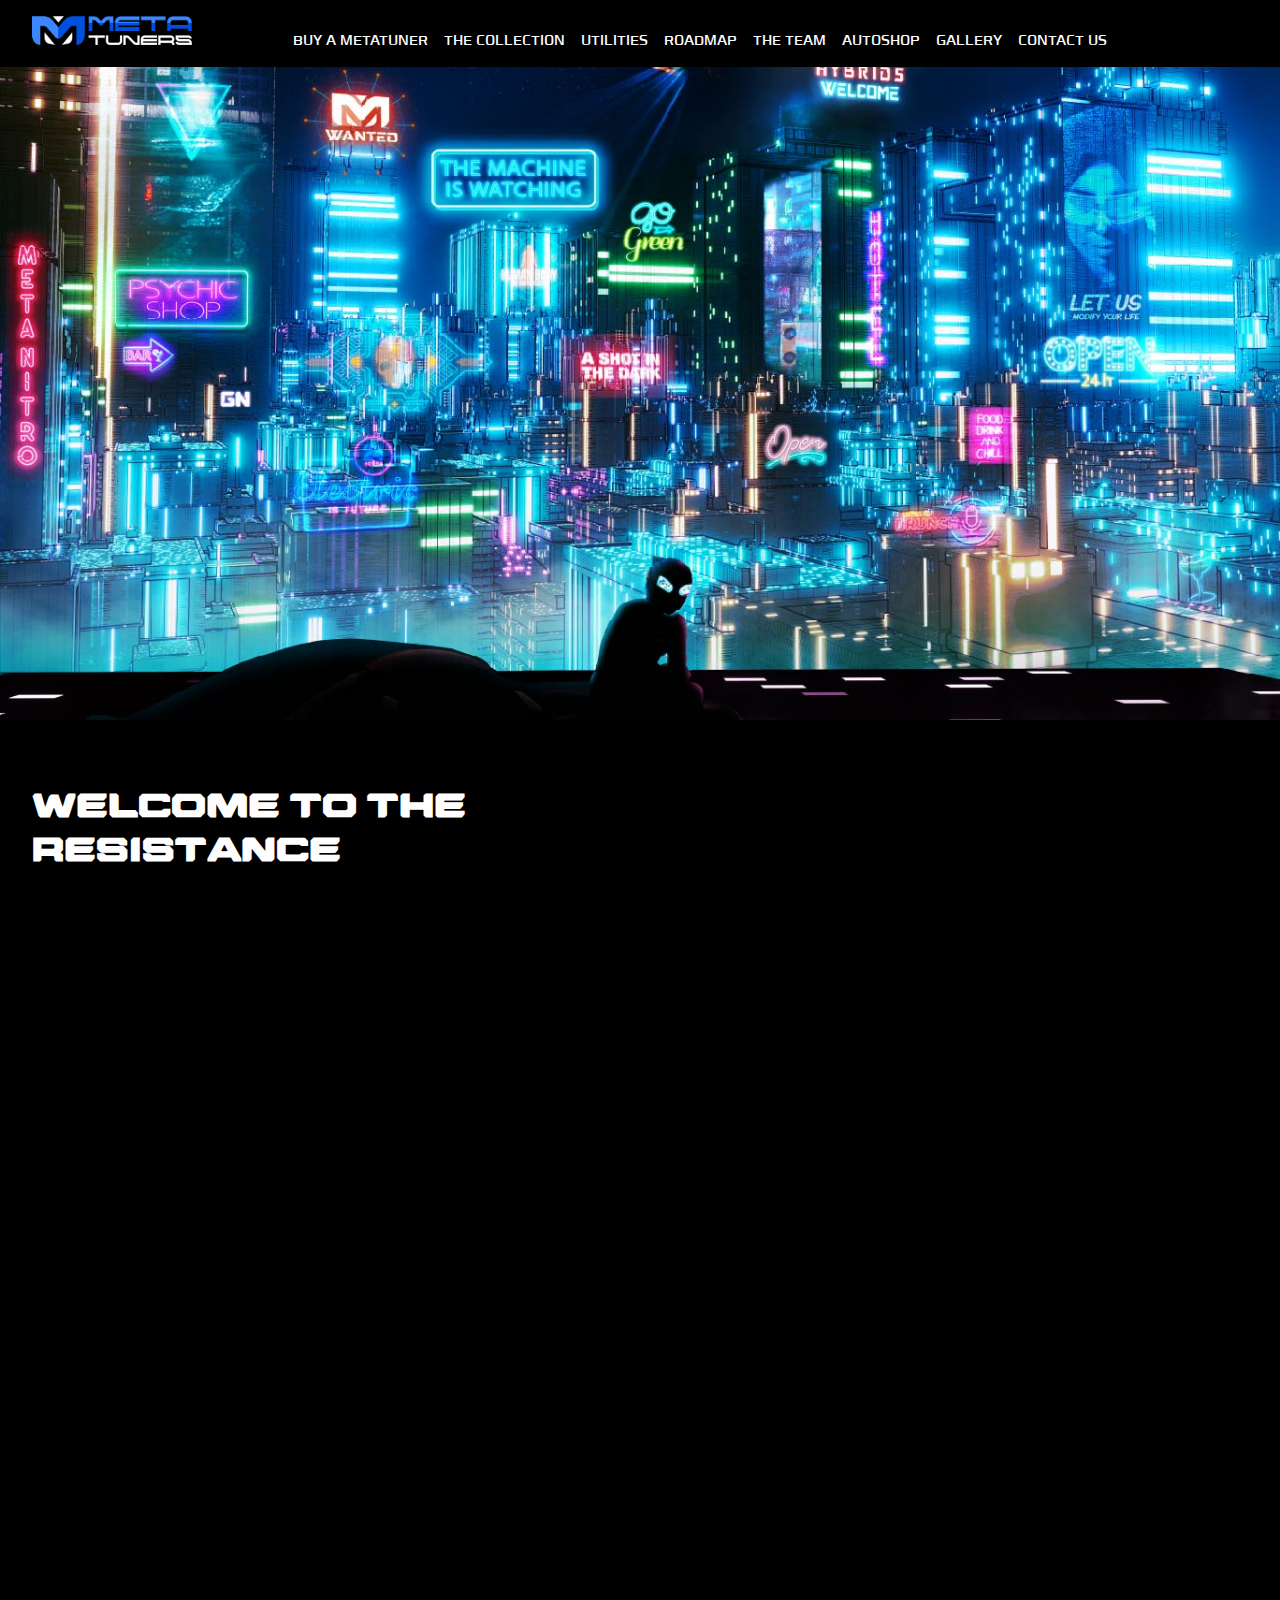
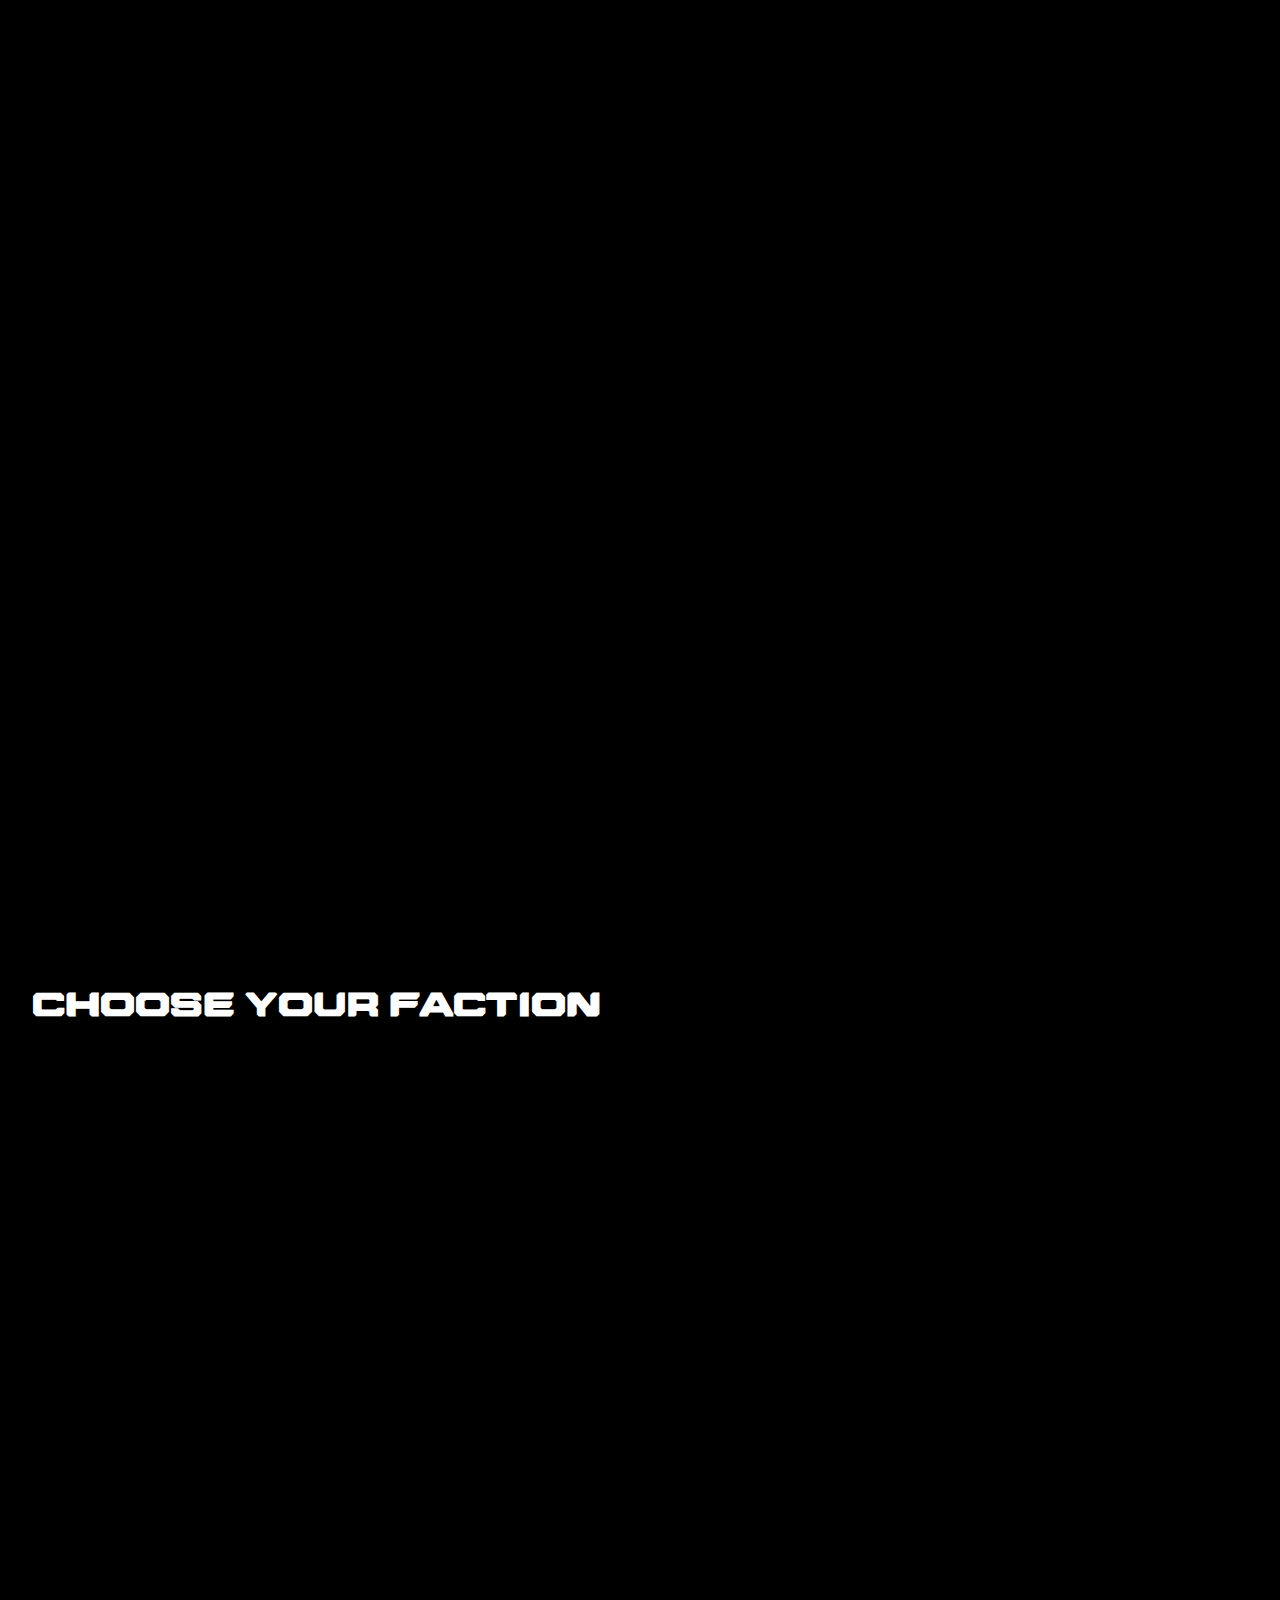
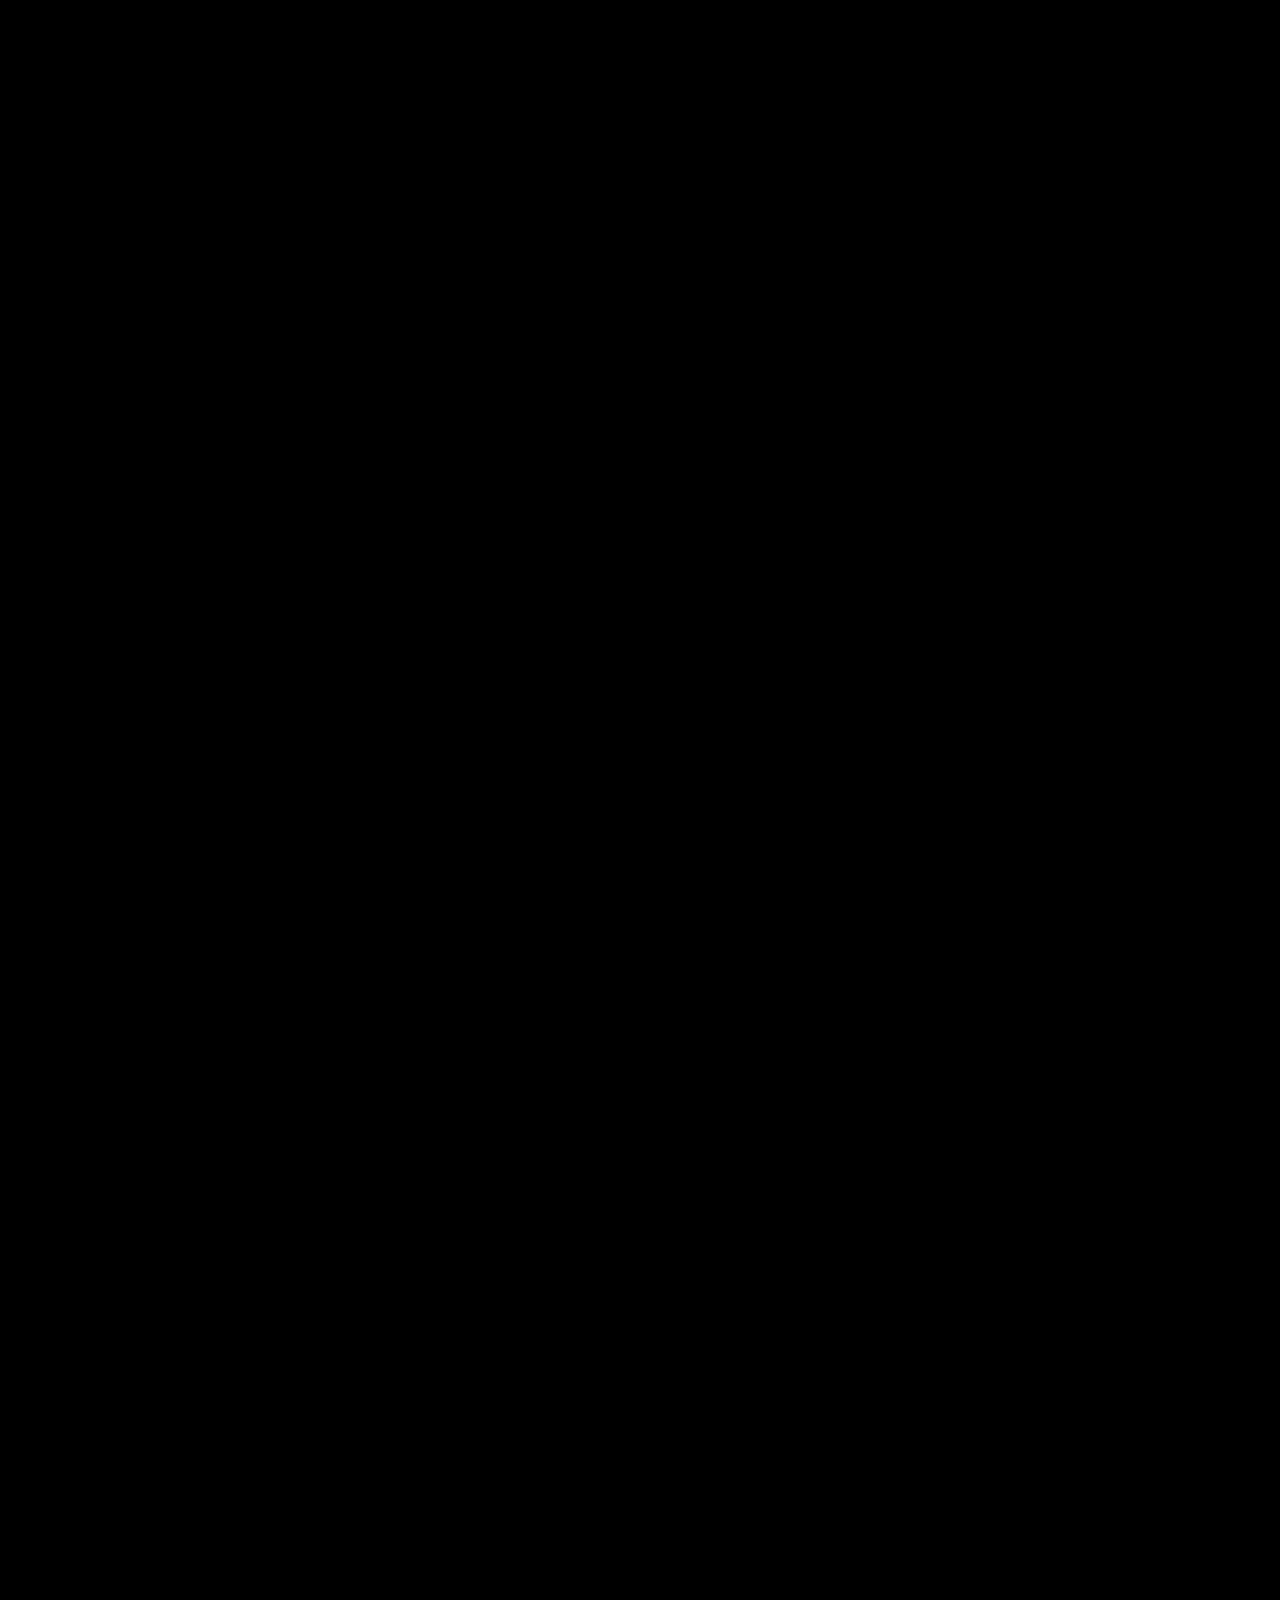
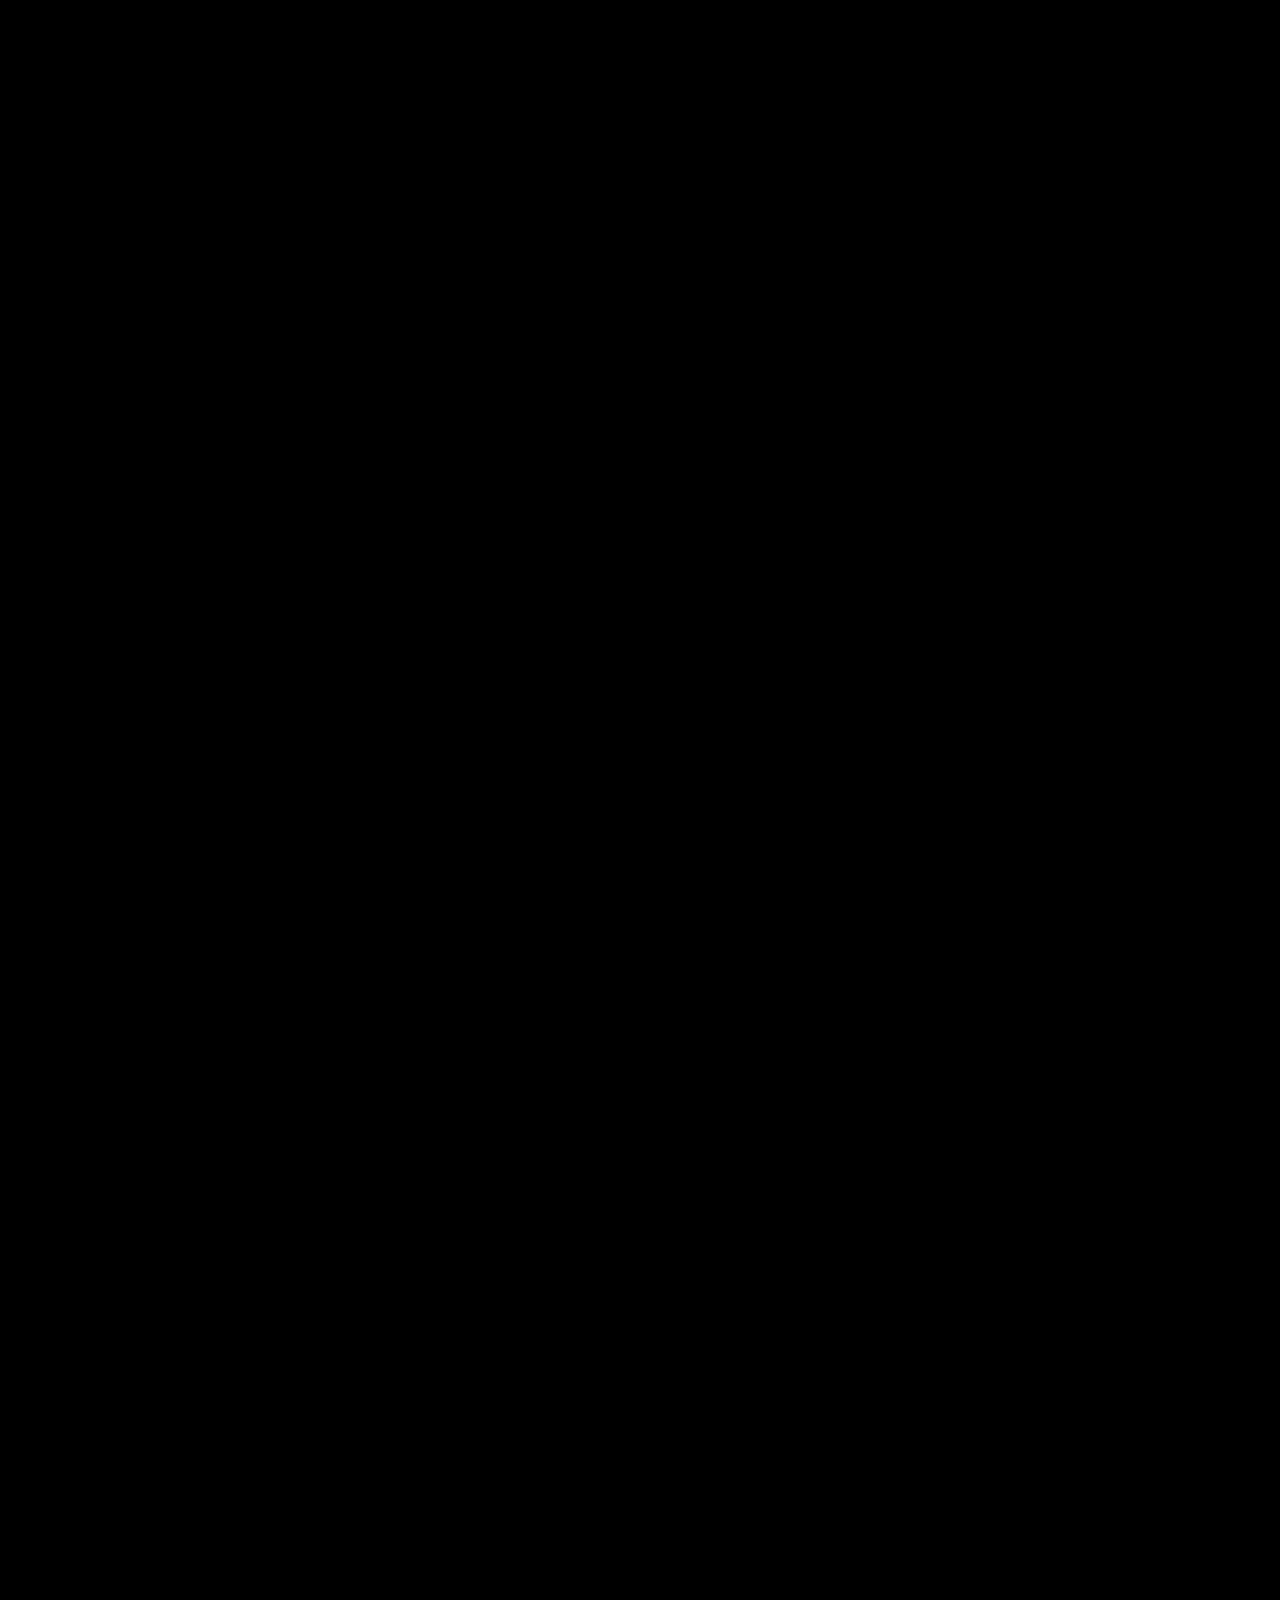
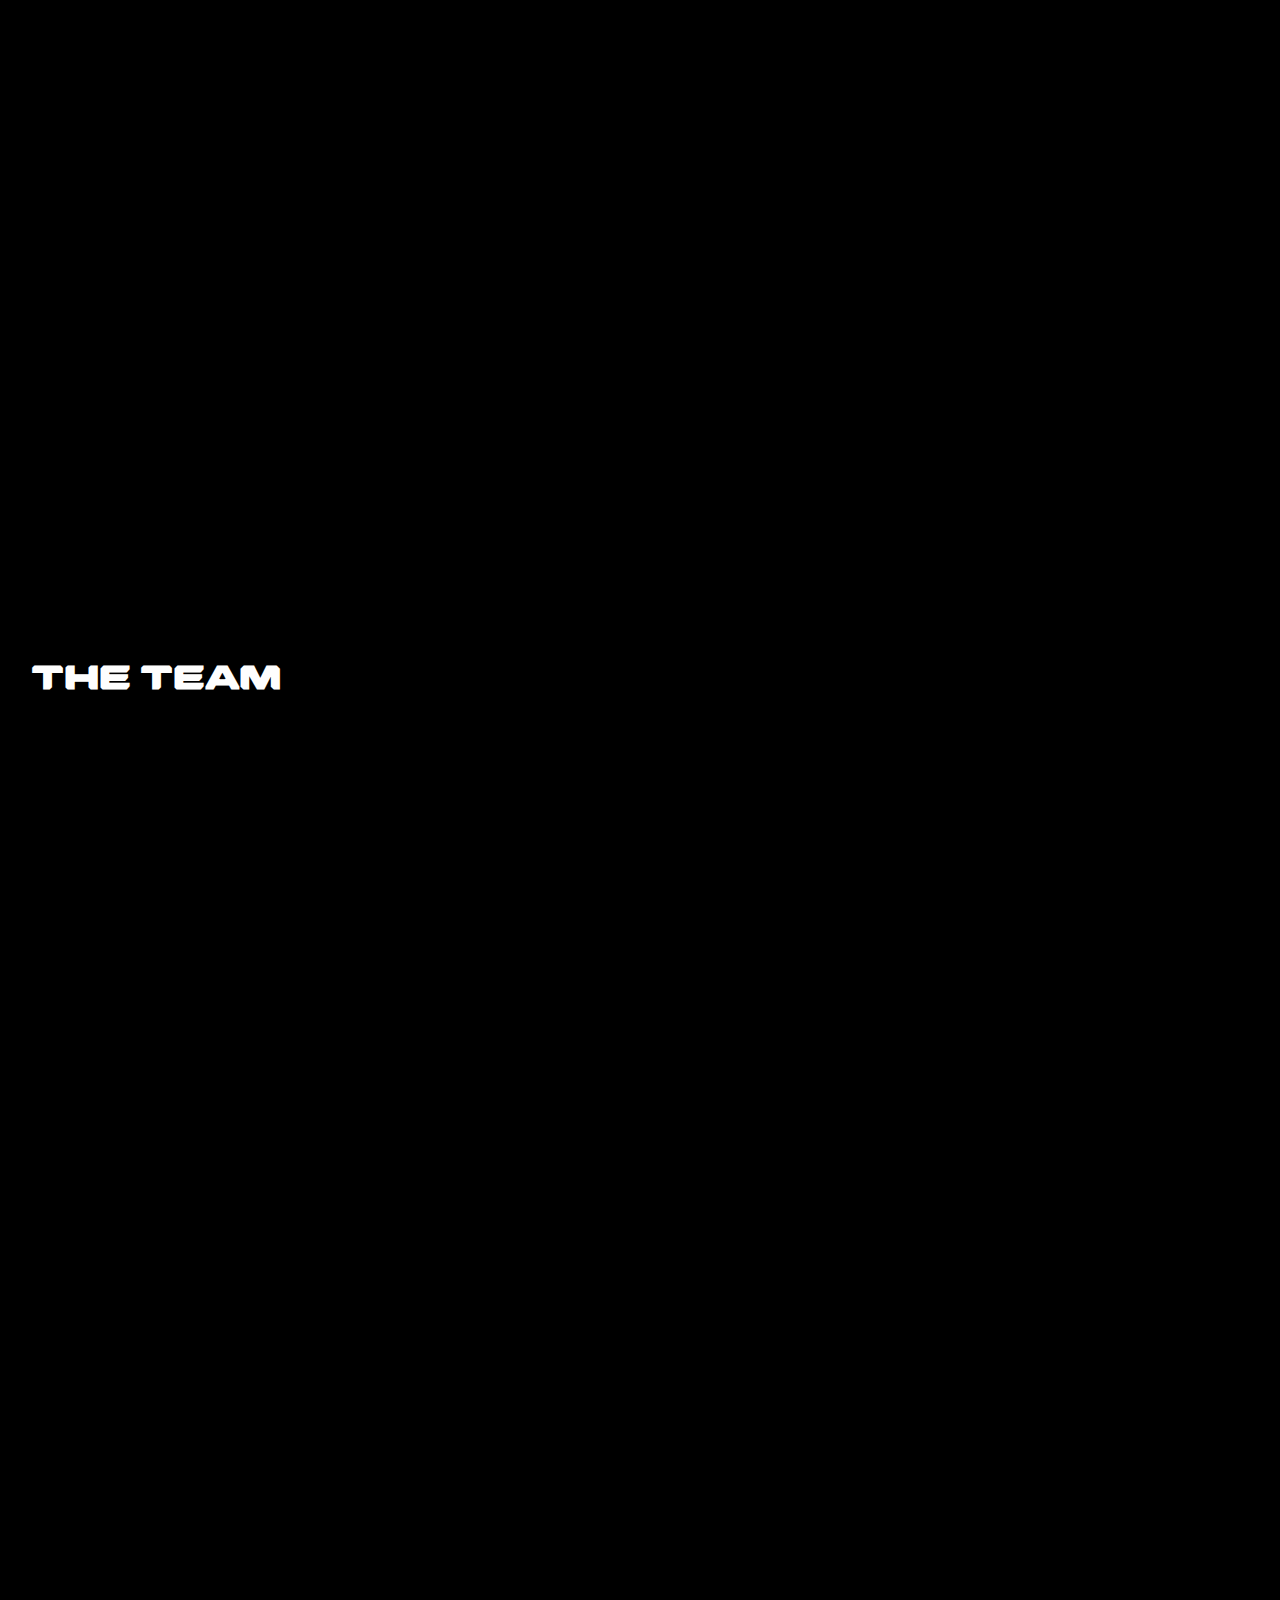
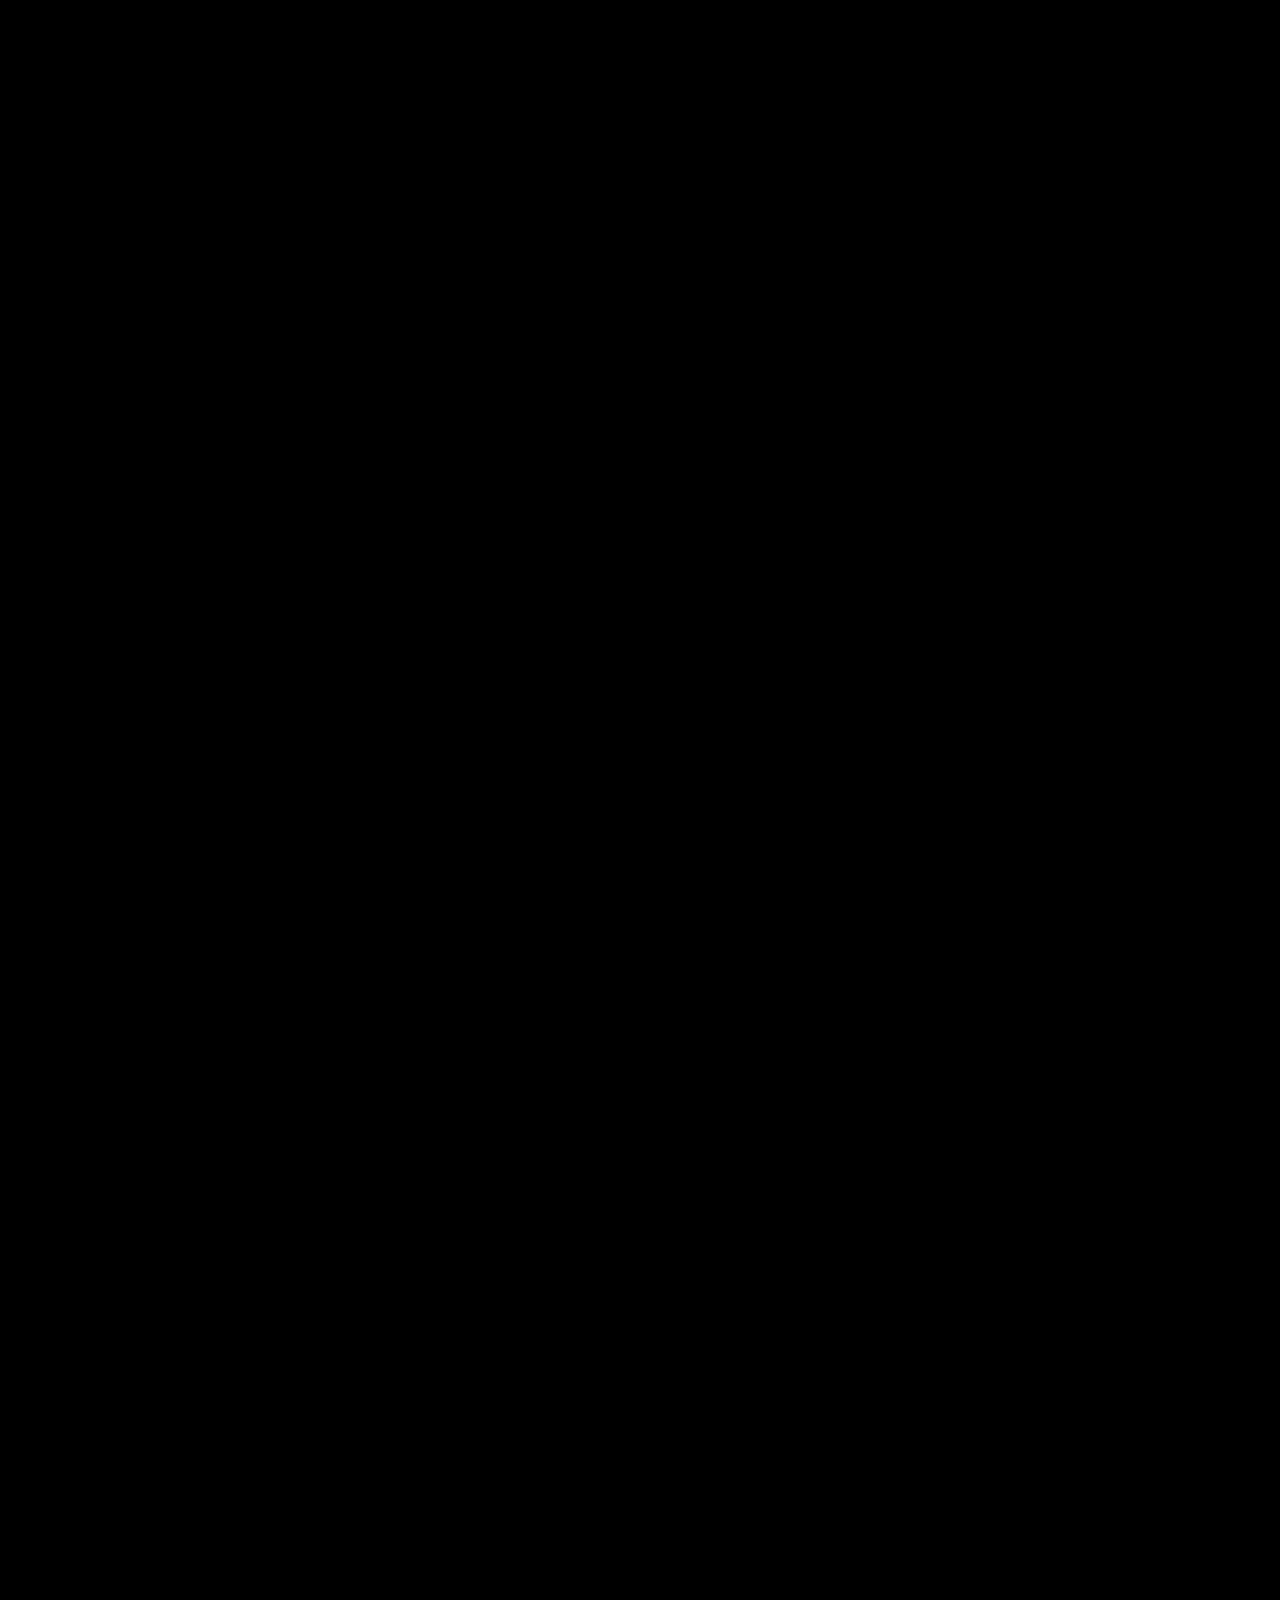
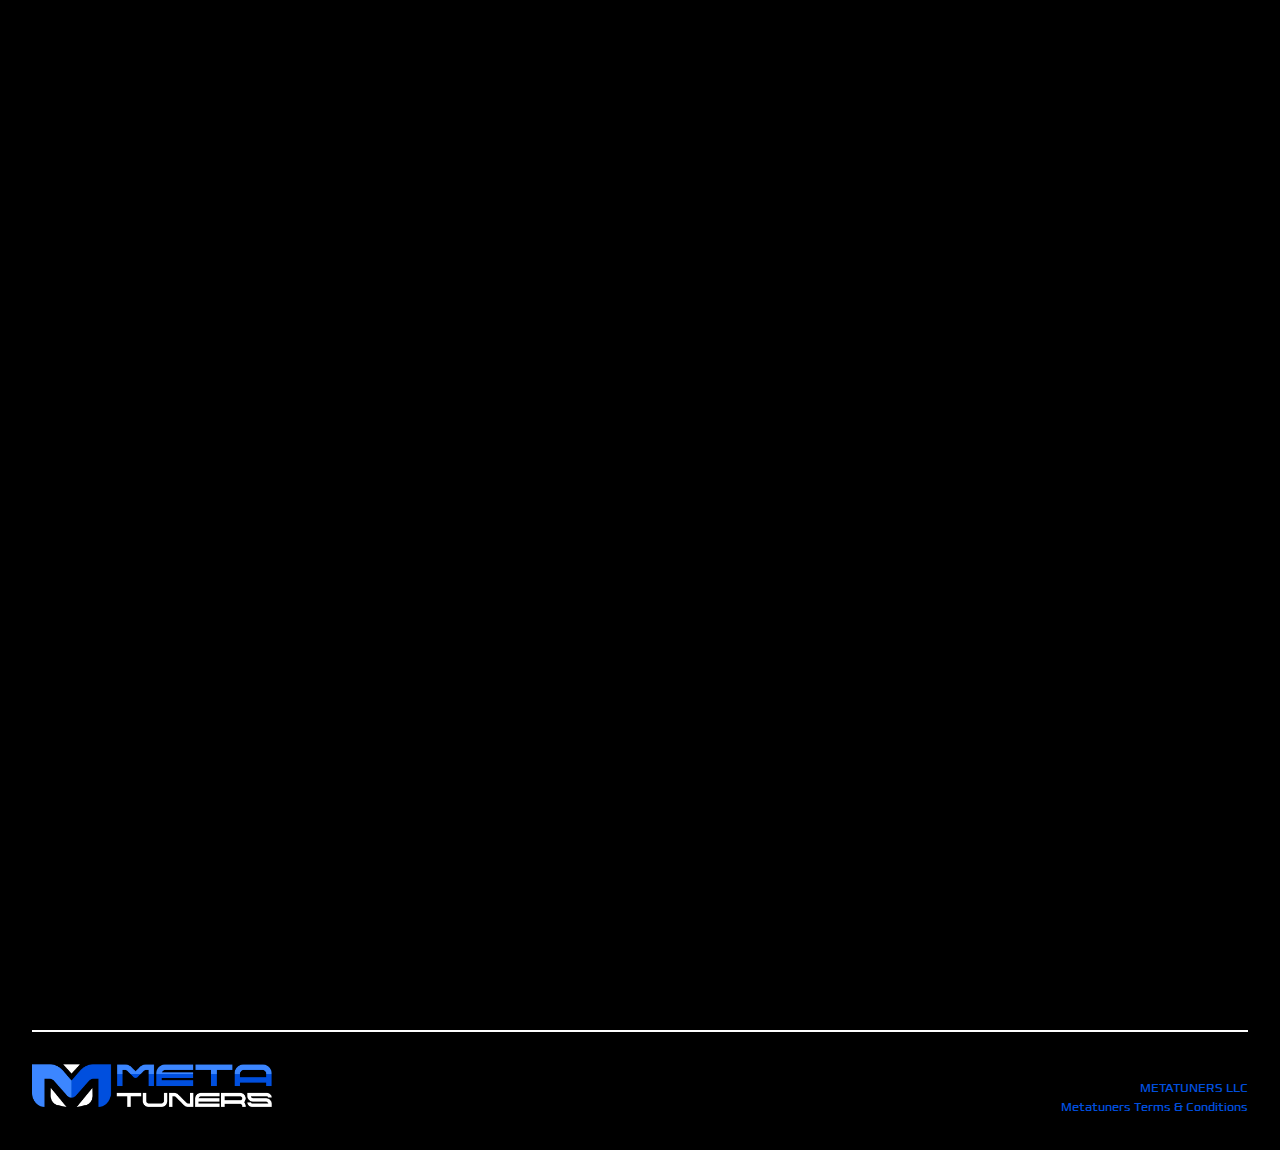
==== homepage.html @ eefa66bd "changes" ====
<!DOCTYPE html>
<html lang="en">
  <head>
    <meta charset="UTF-8" />
    <meta http-equiv="X-UA-Compatible" content="IE=edge" />
    <meta name="viewport" content="width=device-width, initial-scale=1.0" />
    <title>MetaTuners</title>

    <!-- font awsome cdn -->
    <link
      rel="stylesheet"
      href="https://cdnjs.cloudflare.com/ajax/libs/font-awesome/6.1.1/css/all.min.css"
      integrity="sha512-KfkfwYDsLkIlwQp6LFnl8zNdLGxu9YAA1QvwINks4PhcElQSvqcyVLLD9aMhXd13uQjoXtEKNosOWaZqXgel0g=="
      crossorigin="anonymous"
      referrerpolicy="no-referrer"
    />

    <!-- franker font -->
    <link rel="stylesheet" href="./FONTS/FranckerW10/franckerW.css" />

    <!-- general stylesheet -->
    <link rel="stylesheet" href="./css/style.css" />

    <!-- nav hompage styles -->
    <link rel="stylesheet" href="./css/nav-homepage.css" />

    <!-- welcome section styles -->
    <link rel="stylesheet" href="./css/welcome-section.css" />

    <!-- collection section styles -->
    <link rel="stylesheet" href="./css/collection-section.css" />

    <!-- slider section styles -->
    <link rel="stylesheet" href="./css/slider-section.css" />

    <!-- slider gallery section styles -->
    <link rel="stylesheet" href="./css/slider-gallery.css" />

    <!-- utilities section styles -->
    <link rel="stylesheet" href="./css/utilities-section.css" />

    <!-- roadmap section styles -->
    <link rel="stylesheet" href="./css/roadmap-section.css" />

    <!-- bg images styles -->
    <link rel="stylesheet" href="./css/bg-images.css" />

    <!-- team section styles -->
    <link rel="stylesheet" href="./css/team-section.css" />

    <!-- autoshop section styles -->
    <link rel="stylesheet" href="./css/autoshop-section.css" />

    <!-- contact us section styles -->
    <link rel="stylesheet" href="./css/contact-us.css" />

    <!-- gallery section styles -->
    <link rel="stylesheet" href="./css/gallery.css" />

    <!-- footer styles -->
    <link rel="stylesheet" href="./css/footer.css" />

    <!-- fav ico -->
    <link
      rel="shortcut icon"
      href="./img/SPLASH PAGE/favicon.ico"
      type="image/x-icon"
    />

    <!--  navbar js -->
    <script src="./js/app.js" defer></script>

    <!-- tilt js -->
    <script src="./js/vanilla-tilt.js" defer></script>

    <!-- preloader js -->
    <script src="./js/preLoader.js" defer></script>

    <!-- slider js -->
    <script src="./js/slider.js" defer></script>

    <!-- fade in -->
    <script src="./js/fadein.js" defer></script>
  </head>
  <body>
    <!-- nav homepage start-->
    <nav class="nav-homepage-sticky">
      <div class="container nav-homepage">
        <a href="./homepage.html" class="homepage-link">
          <img
            src="./img/HOME PAGE/logo-2.png"
            alt="logo"
            class="nav-homepage-logo"
          />
        </a>

        <ul class="nav-homepage-links">
          <li>
            <a href="#buy-metatuner" class="nav-homepage-link"
              >buy a metatuner</a
            >
          </li>
          <li>
            <a href="#collection" class="nav-homepage-link">the collection</a>
          </li>
          <li><a href="#utilities" class="nav-homepage-link">utilities</a></li>
          <li>
            <a href="#roadmap" class="nav-homepage-link">roadmap</a>
          </li>
          <li><a href="#team" class="nav-homepage-link">the team</a></li>
          <li>
            <a href="#auto-shop" class="nav-homepage-link">autoshop</a>
          </li>
          <li>
            <a href="#gallery" class="nav-homepage-link">gallery</a>
          </li>
          <li>
            <a href="#contact-us" class="nav-homepage-link">contact us</a>
          </li>

          <ul class="nav-homepage-social-links">
            <li>
              <a href="#" class="social-link">
                <i class="fa-brands fa-youtube"></i>
              </a>
            </li>
            <li>
              <a href="#" class="social-link">
                <i class="fa-brands fa-instagram"></i>
              </a>
            </li>
            <li>
              <a href="#" class="social-link">
                <i class="fa-brands fa-discord"></i>
              </a>
            </li>
            <li>
              <a href="#" class="social-link">
                <i class="fa-brands fa-twitter"></i>
              </a>
            </li>
          </ul>

          <i class="fa-solid fa-xmark close-menu"></i>
        </ul>

        <div class="nav-items">
          <!-- cta in nav -->
          <a href="#" class="nav-cta btn">mint now</a>

          <i class="fa-solid fa-bars hamburger"></i>
        </div>
      </div>
    </nav>
    <!-- nav homepage end-->

    <!-- bg image one start -->
    <div class="bg-img bg-img-1"></div>

    <!-- bg image one end -->

    <!-- welcome section start  -->
    <section class="welcome" id="welcome">
      <div class="container welcome-section">
        <div class="welcome-section-text">
          <h2 class="section-title welcome-section-title fade-in">
            welcome to the resistance
          </h2>

          <p class="welcome-section-desc fade-in welcome-section-desc-desktop">
            An invisible threat looms. A once progressive and highly advanced
            metropolis, Hardrive City, is seeing its rich culture and freedoms
            siphoned off to a higher power. With autonomous vehicles taking over
            the city, racetracks became junkyards, meetups became sting
            operations, and tuners are being driven away from among society. A
            highly advanced AI known as “The Machine”, seeks to gain power
            through greed and corruption and grows more powerful as his plague
            spreads across the region.
            <br />
            <br />
            The Meta Tuners are specially attuned to The Machine’s plans, and
            ready to move against the corrupted AI threatening the world. Tuners
            around the world are ready to mobilize, and restore the Hardrive
            City its former glory.
          </p>
          <div class="welcome-text-mobile fade-in">
            <p class="welcome-section-desc welcome-section-desc-mobile fade-in">
              An invisible threat looms. A once progressive and highly advanced
              metropolis, Hardrive City, is seeing its rich culture and freedoms
              siphoned off to a higher power. With autonomous
            </p>
            <span class="read-more">... Read More</span>

            <span class="read-more-text fade-in">
              vehicles taking over the city, racetracks became junkyards,
              meetups became sting operations, and tuners are being driven away
              from among society. A highly advanced AI known as “The Machine”,
              seeks to gain power through greed and corruption and grows more
              powerful as his plague spreads across the region.
              <br />
              <br />
              The Meta Tuners are specially attuned to The Machine’s plans, and
              ready to move against the corrupted AI threatening the world.
              Tuners around the world are ready to mobilize, and restore the
              Hardrive City its former glory.
            </span>
          </div>

          <a href="#" class="welcome-section-link fade-in"
            >Are you ready to take the wheel?</a
          >
          <h2 class="section-title welcome-section-title fade-in">
            minting q2
          </h2>

          <div class="welcome-section-social-links fade-in">
            Collection size | 8000 @ 0.08 ETH
            <a href="#" class="welcome-section-social-link">
              <i class="fa-brands fa-discord"></i>
            </a>
            <a href="#" class="welcome-section-social-link">
              <i class="fa-brands fa-twitter"></i>
            </a>
          </div>

          <p class="welcome-section-desc-2 fade-in">
            Mint date will be announced soon. Please check twitter AND discord
            for our official announcement!
          </p>
        </div>
        <div class="welcome-section-left-col">
          <!-- mint btn container desktop -->
          <div class="mint-btn-container mint-btn-container-desktop fade-in">
            <img
              src="./img/HOME PAGE/Mint Button Container.png"
              alt=""
              class="mint-btn-container-img"
            />
            <a href="#" class="btn mint-container-btn">mint coming soon</a>
          </div>

          <!-- mint btn container mobile -->
          <div class="mint-btn-container mint-btn-container-mobile fade-in">
            <img
              src="./img/HOME PAGE/Mint Button Container_MOBILE.png"
              alt=""
              class="mint-btn-container-img"
            />
            <a href="#" class="btn mint-container-btn">mint coming soon</a>
          </div>

          <div class="alert-box fade-in">
            <img
              src="./img/HOME PAGE/Mint Button Icon.png"
              alt=""
              class="alert-icon"
            />

            <p class="alert-desc">
              Note: 100 NFT’s will be reserved from mint for marketing,
              community rewards, and the founding teams Meta Tuner memberships
            </p>
          </div>
        </div>
      </div>
    </section>
    <!-- welcome section end  -->

    <!-- bg img two start-->
    <div class="bg-img bg-img-2"></div>

    <!-- bg img two end-->

    <!-- collection section start -->
    <section class="collection" id="collection">
      <div class="container collection-section">
        <h2 class="section-title collection-section-title fade-in">
          the collection
        </h2>
        <p class="collection-desc fade-in">
          The Meta Tuners Genesis collection features 80 unique car inspired PFP
          characters. The 8,000 piece collection is algorithmically generated
          and includes 400 hand-drawn vehicles from JDM, Euro, Muscle, Exotic
          and more!
          <br />
          <br />
          The Meta Tuners will be hosted on IPFS and live in an ERC 721-A
          contract on the Ethereum blockchain. You can mint yours at a cost of
          0.08 ETH!
        </p>
      </div>

      <div class="video-bg">
        <video autoplay muted src="./vid/MM2a.mp4" class="video"></video>
      </div>

      <!-- mobile image for video -->
      <img
        src="./img/CONTAINERIMAGES/Collection_Mobile_image.jpg"
        alt=""
        class="fade-in video-image"
      />
    </section>
    <!-- collection section end -->

    <!-- slider section start -->
    <section class="slider" id="buy-metatuner">
      <div class="container slider-section">
        <h2 class="section-title slider-section-title">Choose Your Faction</h2>

        <!-- slider control left -->
        <div class="slider-control fade-in">
          <i class="fa-solid fa-angle-left slider-left"></i>
        </div>

        <!-- slider controls mobile -->
        <div class="slider-controls-mobile fade-in">
          <i class="fa-solid fa-angle-left slider-left"></i>
          <i class="fa-solid fa-angle-right slider-right"></i>
        </div>

        <!-- slider main -->
        <div class="slider-main fade-in">
          <!-- slider item one -->
          <div class="slider-item slider-item-1 active">
            <!-- slider text (slide) -->
            <div class="slider-text">
              <h2 class="slider-item-title">JDM</h2>
              <h3 class="slider-item-subtitle">“The Importers”</h3>
              <p class="slider-item-desc">
                Since the early 1980’s, the JDM Tuners were formed around the
                emerging culture of drifting, modding, and street racing. Now,
                the tuners are forced to operate undercover, as they illicitly
                mod tuners around the world to stop The Machine.
              </p>
              <h2 class="slider-item-info">Info</h2>
              <ul class="slider-item-links">
                <li class="slider-item-link">
                  Meta Tuners
                  <a href="#"
                    >Opensea <i class="fa-solid fa-arrow-right"></i
                  ></a>
                </li>
                <li class="slider-item-link">
                  Meta Tuners
                  <a href="#"
                    >LooksRare <i class="fa-solid fa-arrow-right"></i
                  ></a>
                </li>
                <li class="slider-item-link">
                  Meta Tuners
                  <a href="#">Rarity <i class="fa-solid fa-arrow-right"></i></a>
                </li>
                <li class="slider-item-link">
                  Meta Tuners
                  <a href="#"
                    >Analytics <i class="fa-solid fa-arrow-right"></i
                  ></a>
                </li>
              </ul>
            </div>

            <!-- slider img (slide) -->
            <div class="slider-images" data-tilt data-tilt-max="10">
              <img
                src="./img/COLLECTION/JDM Character.png"
                alt="jdm"
                class="charector-img"
              />
            </div>
          </div>

          <!-- slider item two -->
          <div class="slider-item slider-item-2 next">
            <!-- slider text (slide) -->
            <div class="slider-text">
              <h2 class="slider-item-title">EXOTIC</h2>
              <h3 class="slider-item-subtitle">“The Widowmakers”</h3>
              <p class="slider-item-desc">
                With their insanely high horsepower and expensive lifestyles,
                The Widowmakers quickly lived up to their name. Using their
                celebrity status and sociopolitical influence, they play a
                integral role in resisting The Machine.
              </p>
              <h2 class="slider-item-info">Info</h2>
              <ul class="slider-item-links">
                <li class="slider-item-link">
                  Meta Tuners
                  <a href="#"
                    >Opensea <i class="fa-solid fa-arrow-right"></i
                  ></a>
                </li>
                <li class="slider-item-link">
                  Meta Tuners
                  <a href="#"
                    >LooksRare <i class="fa-solid fa-arrow-right"></i
                  ></a>
                </li>
                <li class="slider-item-link">
                  Meta Tuners
                  <a href="#">Rarity <i class="fa-solid fa-arrow-right"></i></a>
                </li>
                <li class="slider-item-link">
                  Meta Tuners
                  <a href="#"
                    >Analytics <i class="fa-solid fa-arrow-right"></i
                  ></a>
                </li>
              </ul>
            </div>

            <!-- slider img (slide) -->
            <div class="slider-images" data-tilt data-tilt-max="10">
              <img
                src="./img/COLLECTION/EXOTIC Character.png"
                alt="Exotic"
                class="charector-img"
              />
            </div>
          </div>

          <!-- slider item three -->
          <div class="slider-item slider-item-3 next">
            <!-- slider text (slide) -->
            <div class="slider-text">
              <h2 class="slider-item-title">MUSCLE</h2>
              <h3 class="slider-item-subtitle">“The GearHeads”</h3>
              <p class="slider-item-desc">
                The Muscle Tuners are inherently geared to supply the resistance
                with much needed raw power. Their traditional tuning methods and
                high-combustion engines make them especially resistant to
                electrical and cyber-attacks, making them a dominant force
                against The Machine.
              </p>
              <h2 class="slider-item-info">Info</h2>
              <ul class="slider-item-links">
                <li class="slider-item-link">
                  Meta Tuners
                  <a href="#"
                    >Opensea <i class="fa-solid fa-arrow-right"></i
                  ></a>
                </li>
                <li class="slider-item-link">
                  Meta Tuners
                  <a href="#"
                    >LooksRare <i class="fa-solid fa-arrow-right"></i
                  ></a>
                </li>
                <li class="slider-item-link">
                  Meta Tuners
                  <a href="#">Rarity <i class="fa-solid fa-arrow-right"></i></a>
                </li>
                <li class="slider-item-link">
                  Meta Tuners
                  <a href="#"
                    >Analytics <i class="fa-solid fa-arrow-right"></i
                  ></a>
                </li>
              </ul>
            </div>

            <!-- slider img (slide) -->
            <div class="slider-images" data-tilt data-tilt-max="10">
              <img
                src="../img/COLLECTION/MUSCLE Character.png"
                alt="Muscle"
                class="charector-img"
              />
            </div>
          </div>

          <!-- slider item -->
          <div class="slider-item slider-item-4 last">
            <!-- slider text (slide) -->
            <div class="slider-text">
              <h2 class="slider-item-title">EURO</h2>
              <h3 class="slider-item-subtitle">“The Engineers”</h3>
              <p class="slider-item-desc">
                Using their expertise in high performance and engineering, the
                Euro Tuners fight alongside the resistance with cutting edge
                technology and advanced programming. Siphoning intel from deep
                within the Hardrive City’s data vaults, they have unique insight
                to the inner workings of The Machine’s attacks.
              </p>
              <h2 class="slider-item-info">Info</h2>
              <ul class="slider-item-links">
                <li class="slider-item-link">
                  Meta Tuners
                  <a href="#"
                    >Opensea <i class="fa-solid fa-arrow-right"></i
                  ></a>
                </li>
                <li class="slider-item-link">
                  Meta Tuners
                  <a href="#"
                    >LooksRare <i class="fa-solid fa-arrow-right"></i
                  ></a>
                </li>
                <li class="slider-item-link">
                  Meta Tuners
                  <a href="#">Rarity <i class="fa-solid fa-arrow-right"></i></a>
                </li>
                <li class="slider-item-link">
                  Meta Tuners
                  <a href="#"
                    >Analytics <i class="fa-solid fa-arrow-right"></i
                  ></a>
                </li>
              </ul>
            </div>

            <!-- slider img (slide) -->
            <div class="slider-images" data-tilt data-tilt-max="10">
              <img
                src="./img/COLLECTION/EURO Character.png"
                alt="Euro"
                class="charector-img"
              />
            </div>
          </div>
        </div>

        <!-- slider control right -->
        <div class="slider-control fade-in">
          <i class="fa-solid fa-angle-right slider-right"></i>
        </div>

        <!-- gallery scroll -->
        <div class="marquee-vertical fade-in">
          <ul class="marquee-content-vertical">
            <li>
              <img src="./img/CAROUSELIMAGES/NF1.jpg" alt="" />
            </li>
            <li>
              <img src="./img/CAROUSELIMAGES/NF2.jpg" alt="" />
            </li>
            <li>
              <img src="./img/CAROUSELIMAGES/NF3.jpg" alt="" />
            </li>
            <li>
              <img src="./img/CAROUSELIMAGES/NF4.jpg" alt="" />
            </li>
            <li>
              <img src="./img/CAROUSELIMAGES/NF5.jpg" alt="" />
            </li>
            <li>
              <img src="./img/CAROUSELIMAGES/NF6.jpg" alt="" />
            </li>
            <li>
              <img src="./img/CAROUSELIMAGES/NF7.jpg" alt="" />
            </li>
            <li>
              <img src="./img/CAROUSELIMAGES/NF8.jpg" alt="" />
            </li>
            <li>
              <img src="./img/CAROUSELIMAGES/NF9.jpg" alt="" />
            </li>
            <li>
              <img src="./img/CAROUSELIMAGES/NF10.jpg" alt="" />
            </li>
            <li>
              <img src="./img/CAROUSELIMAGES/NF11.jpg" alt="" />
            </li>

            <li>
              <img src="./img/CAROUSELIMAGES/NF12.jpg" alt="" />
            </li>
            <li>
              <img src="./img/CAROUSELIMAGES/NF13.jpg" alt="" />
            </li>
            <li>
              <img src="./img/CAROUSELIMAGES/NF14.jpg" alt="" />
            </li>
            <li>
              <img src="./img/CAROUSELIMAGES/NF15.jpg" alt="" />
            </li>

            <li>
              <img src="./img/CAROUSELIMAGES/NF16.jpg" alt="" />
            </li>
            <li>
              <img src="./img/CAROUSELIMAGES/NF17.jpg" alt="" />
            </li>
            <li>
              <img src="./img/CAROUSELIMAGES/NF18.jpg" alt="" />
            </li>
            <li>
              <img src="./img/CAROUSELIMAGES/NF19.jpg" alt="" />
            </li>
            <li>
              <img src="./img/CAROUSELIMAGES/NFT20.jpg" alt="" />
            </li>
            <li>
              <img src="./img/CAROUSELIMAGES/NF5.jpg" alt="" />
            </li>
            <li>
              <img src="./img/CAROUSELIMAGES/NF6.jpg" alt="" />
            </li>
            <li>
              <img src="./img/CAROUSELIMAGES/NF7.jpg" alt="" />
            </li>
            <li>
              <img src="./img/CAROUSELIMAGES/NF8.jpg" alt="" />
            </li>
            <li>
              <img src="./img/CAROUSELIMAGES/NF9.jpg" alt="" />
            </li>
            <li>
              <img src="./img/CAROUSELIMAGES/NF10.jpg" alt="" />
            </li>
          </ul>
        </div>

        <!-- slider controls dots -->
        <div class="slider-dots fade-in">
          <img
            src="./img/slider/jdm-dot.svg"
            alt=""
            class="dot active-dot dot-1"
            data-slide="0"
          />
          <div class="line"></div>
          <img
            src="./img/slider/exotic-dot.svg"
            data-slide="1"
            alt=""
            class="dot dot-2"
          />
          <div class="line"></div>
          <img
            src="./img/slider/muscle-dot.svg"
            data-slide="2"
            alt=""
            class="dot dot-3"
          />
          <div class="line"></div>
          <img
            src="./img/slider/euro-dot.svg"
            alt=""
            data-slide="3"
            class="dot dot-4"
          />
        </div>

        <!-- cta -->
        <div class="slider-btn-container">
          <a href="#" class="btn slider-btn fade-in">mint coming soon</a>
        </div>

        <!-- gallery sections start -->
        <div class="slider-gallery-main fade-in">
          <ul class="slider-gallery-content">
            <li>
              <img src="./img/CAROUSELIMAGES/NF1.jpg" alt="" />
            </li>
            <li>
              <img src="./img/CAROUSELIMAGES/NF2.jpg" alt="" />
            </li>
            <li>
              <img src="./img/CAROUSELIMAGES/NF3.jpg" alt="" />
            </li>
            <li>
              <img src="./img/CAROUSELIMAGES/NF4.jpg" alt="" />
            </li>
            <li>
              <img src="./img/CAROUSELIMAGES/NF5.jpg" alt="" />
            </li>
            <li>
              <img src="./img/CAROUSELIMAGES/NF6.jpg" alt="" />
            </li>
            <li>
              <img src="./img/CAROUSELIMAGES/NF7.jpg" alt="" />
            </li>
            <li>
              <img src="./img/CAROUSELIMAGES/NF8.jpg" alt="" />
            </li>
            <li>
              <img src="./img/CAROUSELIMAGES/NF9.jpg" alt="" />
            </li>
            <li>
              <img src="./img/CAROUSELIMAGES/NF10.jpg" alt="" />
            </li>
            <li>
              <img src="./img/CAROUSELIMAGES/NF11.jpg" alt="" />
            </li>

            <li>
              <img src="./img/CAROUSELIMAGES/NF12.jpg" alt="" />
            </li>
            <li>
              <img src="./img/CAROUSELIMAGES/NF13.jpg" alt="" />
            </li>
            <li>
              <img src="./img/CAROUSELIMAGES/NF14.jpg" alt="" />
            </li>
            <li>
              <img src="./img/CAROUSELIMAGES/NF15.jpg" alt="" />
            </li>

            <li>
              <img src="./img/CAROUSELIMAGES/NF16.jpg" alt="" />
            </li>
            <li>
              <img src="./img/CAROUSELIMAGES/NF17.jpg" alt="" />
            </li>
            <li>
              <img src="./img/CAROUSELIMAGES/NF18.jpg" alt="" />
            </li>
            <li>
              <img src="./img/CAROUSELIMAGES/NF19.jpg" alt="" />
            </li>
            <li>
              <img src="./img/CAROUSELIMAGES/NFT20.jpg" alt="" />
            </li>
            <li>
              <img src="./img/CAROUSELIMAGES/NF5.jpg" alt="" />
            </li>
            <li>
              <img src="./img/CAROUSELIMAGES/NF6.jpg" alt="" />
            </li>
            <li>
              <img src="./img/CAROUSELIMAGES/NF7.jpg" alt="" />
            </li>
            <li>
              <img src="./img/CAROUSELIMAGES/NF8.jpg" alt="" />
            </li>
            <li>
              <img src="./img/CAROUSELIMAGES/NF9.jpg" alt="" />
            </li>
          </ul>
        </div>
        <!-- gallery sections end -->
      </div>
    </section>
    <!-- slider section end -->

    <!-- bg image start -->
    <div class="bg-img bg-img-3"></div>

    <!-- bg image end -->

    <!-- utilities section start -->
    <section class="utilities" id="utilities">
      <div class="container utilities-section">
        <div class="utilities-text">
          <h2 class="section-title utilities-text-title fade-in">
            META TUNERS <br />
            NFT UTILITIES
          </h2>

          <div class="utilities-main">
            <!-- utility one -->

            <!-- utility one -->
            <div class="utility utility-two fade-in">
              <img
                src="./img/UTILITIES/Icon2V2.png"
                alt=""
                class="utility-icon"
              />
              <h3 class="utility-title">1. Membership</h3>
              <p class="utility-text">
                Your Meta Tuner NFT is your digital key to accessing the Meta
                Tuners universe and entering Hardrive City.
              </p>
            </div>

            <!-- utility two -->
            <div class="utility utility-three fade-in">
              <img
                src="./img/UTILITIES/Icon3_V2.png"
                alt=""
                class="utility-icon"
              />
              <h3 class="utility-title">2. Ownership</h3>
              <p class="utility-text">
                Your unique NFT is 100% owned by you! All rights, artwork and
                licensing can be utilized any way you see fit.
              </p>
            </div>

            <!-- utility three -->
            <div class="utility utility-four fade-in">
              <img
                src="./img/UTILITIES/Icon4_V2.png"
                alt=""
                class="utility-icon"
              />
              <h3 class="utility-title">3. Autoshop</h3>
              <p class="utility-text">
                Ownership gives you access to “The Auto Shop”. The Meta Tuners
                official Web 3 digital marketplace
              </p>
            </div>

            <!-- utility four -->
            <div class="utility utility-five fade-in">
              <img
                src="./img/UTILITIES/Icon5_V2.png"
                alt=""
                class="utility-icon"
              />
              <h3 class="utility-title">4. Governance</h3>
              <p class="utility-text">
                Meta Tuners Genesis NFT owners have governance rights within the
                DAO that will be coming in phase 3 over the Meta Tuners digital
                land holdings.
              </p>
            </div>
          </div>
        </div>

        <img
          src="./img/UTILITIES/Cropped KEY GIF.gif"
          alt=""
          class="utilities-gif-img fade-in"
        />
      </div>
    </section>
    <!-- utilities section end -->

    <!-- bg image start -->
    <div class="bg-img bg-img-4"></div>

    <!-- bg image end -->

    <!-- roadmap section start -->
    <section class="roadmap" id="roadmap">
      <div class="container roadmap-section">
        <h2 class="section-title roadmap-section-title fade-in">roadmap</h2>
        <p class="roadmap-desc fade-in">
          Upon completing the mint we will begin shifting out of first gear into
          second and have a few other surprises for the community.
        </p>

        <div class="steps">
          <!-- step one -->
          <div class="step step-one fade-in">
            <div class="step-image" data-tilt>
              <img src="./img/ROADMAP/RM_Icon1.png" alt="" class="step-img" />
            </div>
            <div class="step-info">
              <h3 class="step-title">1st gear</h3>
              <ul>
                <li>Website 2.0</li>
                <li>Marketing Begins</li>
                <li>Meta Tuners Mint 8,000 NFT’s at 0.08 ETH</li>
              </ul>
            </div>
          </div>

          <!-- step two -->
          <div class="step step-two fade-in">
            <div class="step-image" data-tilt>
              <img src="./img/ROADMAP/RM_Icon2.png" alt="" class="step-img" />
            </div>
            <div class="step-info">
              <h3 class="step-title">2nd gear</h3>
              <ul>
                <li>The Garage Door Opens</li>
                <li>Decentraland and Somnium Space Metaverse Development</li>
                <li>IRL Meetup</li>
              </ul>
            </div>
          </div>

          <!-- step three -->
          <div class="step step-three fade-in">
            <div class="step-image" data-tilt>
              <img src="./img/ROADMAP/RM_Icon3.png" alt="" class="step-img" />
            </div>
            <div class="step-info">
              <h3 class="step-title">3rd gear</h3>
              <ul>
                <li>“Parking” your Tuner</li>
                <li>Hyperkey Airdrop</li>
                <li>DAO Implementation Begins</li>
                <li>First DAO Proposal</li>
              </ul>
            </div>
          </div>

          <!-- step four -->
          <div class="step step-four fade-in">
            <div class="step-image" data-tilt>
              <img src="./img/ROADMAP/RM_Icon4.png" alt="" class="step-img" />
            </div>
            <div class="step-info">
              <h3 class="step-title">4th gear</h3>
              <ul>
                <li>Mega Tuners</li>
                <li>IRL Events</li>
                <li>IRL Meta Tuners Headquarters</li>
                <li>Team Expansion</li>
              </ul>
            </div>
          </div>
        </div>
      </div>
    </section>
    <!-- roadmap section end -->

    <!-- bg image start -->
    <div class="bg-img bg-img-5"></div>

    <!-- bg image end -->

    <!-- team section -->
    <section class="team" id="team">
      <div class="container team-section">
        <h2 class="section-title team-section-title">the team</h2>

        <div class="team-members">
          <!-- member one -->
          <div class="team-member team-member-one fade-in">
            <img src="./img/TEAM/Cezar.png" alt="cezar" class="member-image" />
            <h3 class="member-name">CEZAR ARVELO</h3>
            <h4 class="member-role">Founder / Creator</h4>
            <p class="member-info">
              Car enthusiast, anime and cartoon connoisseur with over 10 years
              of professional design and illustration experience.
            </p>

            <!-- member links -->
            <div class="member-links">
              <a href="#" class="member-link">
                <i class="fa-brands fa-instagram member-link-icon"></i>
              </a>
              <a href="#" class="member-link">
                <i class="fa-brands fa-twitter member-link-icon"></i>
              </a>
              <a href="#" class="member-link">
                <i class="fa-brands fa-linkedin member-link-icon"></i>
              </a>
            </div>
          </div>

          <!-- member two -->
          <div class="team-member team-member-two fade-in">
            <img src="./img/TEAM/Jesse.png" alt="cezar" class="member-image" />
            <h3 class="member-name">JESSE PRINCE</h3>
            <h4 class="member-role">COO</h4>
            <p class="member-info">
              Army Veteran, serial entrepreneur and Real Estate Tycoon with SEC
              securities experience.
            </p>
            <!-- member links -->
            <div class="member-links">
              <a href="#" class="member-link">
                <i class="fa-brands fa-instagram member-link-icon"></i>
              </a>
              <a href="#" class="member-link">
                <i class="fa-brands fa-twitter member-link-icon"></i>
              </a>
              <a href="#" class="member-link">
                <i class="fa-brands fa-linkedin member-link-icon"></i>
              </a>
            </div>
          </div>

          <!-- member three -->
          <div class="team-member team-member-three fade-in">
            <img src="./img/TEAM/Mike.png" alt="cezar" class="member-image" />
            <h3 class="member-name">MIKE GENCO</h3>
            <h4 class="member-role">CMO</h4>
            <p class="member-info">
              Vibes counselor, Web 3 shark with one ear to the streets and the
              other in creative universes at all times.
            </p>
            <!-- member links -->
            <div class="member-links">
              <a href="#" class="member-link">
                <i class="fa-brands fa-instagram member-link-icon"></i>
              </a>
              <a href="#" class="member-link">
                <i class="fa-brands fa-twitter member-link-icon"></i>
              </a>
              <a href="#" class="member-link">
                <i class="fa-brands fa-linkedin member-link-icon"></i>
              </a>
            </div>
          </div>

          <!-- member four -->
          <div class="team-member team-member-four fade-in">
            <img src="./img/TEAM/Dylan.png" alt="cezar" class="member-image" />
            <h3 class="member-name">DYLAN McCLUNG</h3>
            <h4 class="member-role">CTO</h4>
            <p class="member-info">
              Web 3 Senior Software Developer with expertise in finance. He’s
              Our “Tank” From The Matrix.
            </p>
            <!-- member links -->
            <div class="member-links">
              <a href="#" class="member-link">
                <i class="fa-brands fa-instagram member-link-icon"></i>
              </a>
              <a href="#" class="member-link">
                <i class="fa-brands fa-twitter member-link-icon"></i>
              </a>
              <a href="#" class="member-link">
                <i class="fa-brands fa-linkedin member-link-icon"></i>
              </a>
            </div>
          </div>

          <!-- member five -->
          <div class="team-member team-member-five fade-in">
            <img src="./img/TEAM/PAT.png" alt="cezar" class="member-image" />
            <h3 class="member-name">PAT TUPA</h3>
            <h4 class="member-role">Project Manager</h4>
            <p class="member-info">
              Decentralized finance guru with a background in Real Estate and
              business development.
            </p>
            <!-- member links -->
            <div class="member-links">
              <a href="#" class="member-link">
                <i class="fa-brands fa-instagram member-link-icon"></i>
              </a>
              <a href="#" class="member-link">
                <i class="fa-brands fa-twitter member-link-icon"></i>
              </a>
              <a href="#" class="member-link">
                <i class="fa-brands fa-linkedin member-link-icon"></i>
              </a>
            </div>
          </div>

          <!-- member six -->
          <div class="team-member team-member-six fade-in">
            <img src="./img/TEAM/Bryan.png" alt="Bryan" class="member-image" />
            <h3 class="member-name">BRYAN RIVAS</h3>
            <h4 class="member-role">Interactive Manager</h4>
            <p class="member-info">
              Solutions architect with a passion for gaming, creative writing
              and ideation.
            </p>
            <!-- member links -->
            <div class="member-links">
              <a href="#" class="member-link">
                <i class="fa-brands fa-instagram member-link-icon"></i>
              </a>
              <a href="#" class="member-link">
                <i class="fa-brands fa-twitter member-link-icon"></i>
              </a>
              <a href="#" class="member-link">
                <i class="fa-brands fa-linkedin member-link-icon"></i>
              </a>
            </div>
          </div>
        </div>
      </div>
    </section>

    <!-- auto shop start -->
    <section class="auto-shop" id="auto-shop">
      <div class="container auto-shop-section">
        <h2 class="auto-shop-section-title section-title fade-in">
          the auto shop<br />
          (coming soon)
        </h2>
      </div>

      <div class="auto-shop-img fade-in">
        <a href="#" class="btn auto-shop-btn">connect wallet</a>
      </div>
    </section>
    <!-- auto shop end -->

    <!-- gallery sections start -->
    <section class="gallery" id="gallery">
      <div class="container gallery-section">
        <h2 class="section-title gallery-section-title fade-in">
          <!-- Tuner <span class="blue-clr">Art</span> -->
          THE SHOWROOM
        </h2>

        <div class="gallery-main fade-in">
          <ul class="gallery-content">
            <li><img src="./img/gallery/Galleryimage1.jpg" alt="" /></li>
            <li><img src="./img/gallery/Galleryimage2.jpg" alt="" /></li>
            <li><img src="./img/gallery/Galleryimage3.jpg" alt="" /></li>
            <li><img src="./img/gallery/Galleryimage4.jpg" alt="" /></li>
            <li><img src="./img/gallery/Galleryimage5.jpg" alt="" /></li>
            <li><img src="./img/gallery/Galleryimage6.jpg" alt="" /></li>
            <li><img src="./img/gallery/Galleryimage7.jpg" alt="" /></li>
            <li><img src="./img/gallery/Galleryimage8.jpg" alt="" /></li>
            <li><img src="./img/gallery/Galleryimage1.jpg" alt="" /></li>
            <li><img src="./img/gallery/Galleryimage2.jpg" alt="" /></li>
            <li><img src="./img/gallery/Galleryimage3.jpg" alt="" /></li>
          </ul>
        </div>

        <p class="gallery-text fade-in">
          The Meta Tuners is a project driven by our love for creativity,
          community, and passion for the automotive world.
          <br /><br />
          Take a glimpse of the artwork that is expanding within the Meta Tuners
          universe.
        </p>
      </div>
    </section>
    <!-- gallery sections end -->

    <!-- contact section start -->
    <section id="contact-us" class="contact-us">
      <div class="container contact-us-section">
        <div class="contact-us-logo">
          <img
            src="./img/SPLASH PAGE/MetaTuners_M.png"
            alt=""
            class="contact-us-logo-img fade-in"
          />
        </div>
        <h2 class="section-title contact-us-section-title fade-in">
          ARE YOU READY TO TAKE THE WHEEL?
        </h2>

        <form action="" class="contact-us-form fade-in">
          <p class="form-element">
            <input type="text" name="name" id="name" placeholder="Name" />
          </p>
          <p class="form-element">
            <input type="email" name="email" id="email" placeholder="Email" />
          </p>

          <p class="form-element form-btn">
            <button class="form-btn-btn btn">Stay up to date</button>
          </p>
        </form>

        <div class="contact-us-links fade-in">
          <a href="#" class="contact-us-link contact-us-link-1">
            <i class="fa-regular fa-envelope email-icon"></i> Contact Us
          </a>
          <a href="#" class="contact-us-link contact-us-link-2">
            <i class="fa-regular fa-envelope email-icon"></i> Partnership
            Inquiries
          </a>
        </div>
      </div>
    </section>
    <!-- contact section end -->

    <!-- footer start -->
    <footer>
      <div class="footer container">
        <div class="footer-logo">
          <img
            src="./img/HOME PAGE/logo-2.png"
            class="footer-logo-img"
            alt=""
          />
        </div>

        <div class="footer-right-col">
          <div class="social-links-footer">
            <a href="#" class="social-link-footer">
              <i class="fa-brands fa-youtube"></i>
            </a>
            <a href="#" class="social-link-footer">
              <i class="fa-brands fa-instagram"></i>
            </a>
            <a href="#" class="social-link-footer">
              <i class="fa-brands fa-discord"></i>
            </a>
            <a href="#" class="social-link-footer">
              <i class="fa-brands fa-twitter"></i>
            </a>
          </div>

          <p class="footer-text">
            <a href="#"> METATUNERS LLC </a>
            <br />
            <a href="#"> Metatuners Terms & Conditions </a>
          </p>
        </div>
      </div>
    </footer>
    <!-- footer end -->

    <!-- preloader -->
    <div id="preloader">
      <img src="./img/gliched-logo.gif" alt="" class="preloader-img" />
    </div>
  </body>
</html>
---- FONTS/FranckerW10/franckerW.css ----
/* This stylesheet generated by Transfonter (https://transfonter.org) on August 20, 2017 8:27 PM */

@font-face {
	font-family: 'Francker W10';
	src: url('FranckerW-Black.eot');
	src: local('Francker W10 Black'), local('FranckerW-Black'),
		url('FranckerW-Black.eot?#iefix') format('embedded-opentype'),
		url('FranckerW-Black.woff') format('woff'),
		url('FranckerW-Black.ttf') format('truetype');
	font-weight: 900;
	font-style: normal;
}

@font-face {
	font-family: 'Francker W10';
	src: url('FranckerW-ExtraBlack.eot');
	src: local('Francker W10 ExtraBlack'), local('FranckerW-ExtraBlack'),
		url('FranckerW-ExtraBlack.eot?#iefix') format('embedded-opentype'),
		url('FranckerW-ExtraBlack.woff') format('woff'),
		url('FranckerW-ExtraBlack.ttf') format('truetype');
	font-weight: 900;
	font-style: normal;
}

@font-face {
	font-family: 'Francker W10';
	src: url('FranckerW-ExtraBold.eot');
	src: local('Francker W10 ExtraBold'), local('FranckerW-ExtraBold'),
		url('FranckerW-ExtraBold.eot?#iefix') format('embedded-opentype'),
		url('FranckerW-ExtraBold.woff') format('woff'),
		url('FranckerW-ExtraBold.ttf') format('truetype');
	font-weight: 800;
	font-style: normal;
}

@font-face {
	font-family: 'Francker W10';
	src: url('FranckerW-SemiBold.eot');
	src: local('Francker W10 SemiBold'), local('FranckerW-SemiBold'),
		url('FranckerW-SemiBold.eot?#iefix') format('embedded-opentype'),
		url('FranckerW-SemiBold.woff') format('woff'),
		url('FranckerW-SemiBold.ttf') format('truetype');
	font-weight: 600;
	font-style: normal;
}

@font-face {
	font-family: 'Francker W10';
	src: url('FranckerW-ExtraLight.eot');
	src: local('Francker W10 ExtraLight'), local('FranckerW-ExtraLight'),
		url('FranckerW-ExtraLight.eot?#iefix') format('embedded-opentype'),
		url('FranckerW-ExtraLight.woff') format('woff'),
		url('FranckerW-ExtraLight.ttf') format('truetype');
	font-weight: 200;
	font-style: normal;
}

@font-face {
	font-family: 'Francker W10';
	src: url('FranckerW-Bold.eot');
	src: local('Francker W10 Bold'), local('FranckerW-Bold'),
		url('FranckerW-Bold.eot?#iefix') format('embedded-opentype'),
		url('FranckerW-Bold.woff') format('woff'),
		url('FranckerW-Bold.ttf') format('truetype');
	font-weight: bold;
	font-style: normal;
}

@font-face {
	font-family: 'Francker W10';
	src: url('FranckerW-Medium.eot');
	src: local('Francker W10 Medium'), local('FranckerW-Medium'),
		url('FranckerW-Medium.eot?#iefix') format('embedded-opentype'),
		url('FranckerW-Medium.woff') format('woff'),
		url('FranckerW-Medium.ttf') format('truetype');
	font-weight: 500;
	font-style: normal;
}

@font-face {
	font-family: 'Francker W10';
	src: url('FranckerW-Light.eot');
	src: local('Francker W10 Light'), local('FranckerW-Light'),
		url('FranckerW-Light.eot?#iefix') format('embedded-opentype'),
		url('FranckerW-Light.woff') format('woff'),
		url('FranckerW-Light.ttf') format('truetype');
	font-weight: 300;
	font-style: normal;
}

@font-face {
	font-family: 'Francker W10';
	src: url('FranckerW.eot');
	src: local('Francker W10'), local('FranckerW'),
		url('FranckerW.eot?#iefix') format('embedded-opentype'),
		url('FranckerW.woff') format('woff'),
		url('FranckerW.ttf') format('truetype');
	font-weight: normal;
	font-style: normal;
}
---- css/style.css ----
/* fonts */

@font-face {
  font-family: 'Anglecut';
  src: url('../FONTS/Anglecut.otf');
}

/* utlities  */

:root {
  --bgc: #000;
  --text-clr: #fefefe;
  --black-light: #a2a2a2;
  --black-light-1: #0f0f0f;
  --black-light-2: #1f1f1f;
  --blue-clr: #004fde;
  --blue-clr-op-10: rgb(0, 79, 222, 0.5);
  --franker: Francker W10;
  --anglecut: Anglecut;
}

* {
  padding: 0;
  margin: 0;
  box-sizing: border-box;
}

html {
  scroll-behavior: smooth;
}

img {
  max-width: 100%;
}

.container {
  width: 95%;
  max-width: 1280px;
  margin: 0 auto;
}

body {
  background-color: var(--bgc);
  color: var(--text-clr);
  font-family: var(--franker);
}

section {
  padding: 4rem 0;
}

.section-title {
  font-size: 2rem;
  font-family: var(--anglecut);
  text-transform: uppercase;
  transition: transform 1s ease-out, opacity 1s ease-out;
}

.btn {
  padding: 1rem 2rem;
  font-family: var(--anglecut);
  font-size: 0.875rem;
  text-transform: uppercase;
  background-color: var(--bgc);
  color: var(--text-clr);
  text-decoration: none;
  display: inline-block;
  letter-spacing: 1px;
  cursor: pointer;
  box-shadow: inset 0 0 0 0 var(--blue-clr);
  -webkit-transition: ease-out 0.4s;
  -moz-transition: ease-out 0.4s;
  transition: ease-out 0.4s;
  text-align: center;

  border-radius: 6px;
}

.btn:hover {
  box-shadow: inset 400px 0 0 0 var(--blue-clr);
  color: var(--text-clr);
}

.btn:focus-visible {
  outline: none;
}

/* preloader */

#preloader {
  display: flex;
  justify-content: center;
  align-items: center;

  background: #000;
  height: 100vh;
  width: 100%;
  position: fixed;
  top: 0px;
  left: 0px;
  z-index: 100;
}

.preloader-img {
  width: 70%;
  max-width: 300px;
}

.fade-in {
  opacity: 0;
  transform: translateY(2rem);
}

.fade-in.appear {
  opacity: 1;
  transform: translateY(0rem);
}

@media (max-width: 800px) {
  .container {
    width: 90%;
  }
  section {
    padding: 2rem 0;
  }
}

@media (max-width: 600px) {
  .section-title {
    font-size: 1.5rem;
  }
  .btn {
    padding: 0.75rem 1rem;
    font-family: var(--anglecut);
    font-size: 0.75rem;
    text-align: center;
  }
}
@media (max-width: 470px) {
  .section-title {
    font-size: 1.5rem;
  }
  .btn {
    font-size: 0.75rem;
    text-align: center;
  }
}
---- css/nav-homepage.css ----
/* navbar */

.nav-homepage-sticky {
  position: fixed;
  top: 0;
  left: 0;
  width: 100%;
  z-index: 5;
  background-color: var(--bgc);
}

.nav-homepage {
  display: flex;
  justify-content: space-between;
  align-items: center;

  padding: 1rem 0;

  animation-duration: 1.2s;
  animation-name: slideup;
}

.nav-cta {
  display: none;
}

@keyframes slideup {
  from {
    opacity: 0;
    transform: translateY(-4rem);
  }

  to {
    opacity: 1;
    transform: translateY(0rem);
  }
}

.nav-hidden {
  opacity: 0;
  transform: translateY(-4rem);
}

.nav-homepage-logo {
  max-width: 10rem;
}

.nav-homepage-links {
  align-self: flex-end;

  display: flex;
  justify-content: center;
  align-items: flex-end;
  gap: 1rem;

  list-style: none;
}

.nav-homepage-link {
  text-decoration: none;
  text-transform: uppercase;
  color: var(--text-clr);
  font-size: 0.875rem;

  transition: color 0.3s ease-in-out;
}

.nav-homepage-link:hover,
.social-link > i:hover {
  color: var(--blue-clr);
}

.nav-homepage-social-links {
  display: flex;
  justify-content: center;
  gap: 0.5rem;
  font-size: 0.8rem;

  list-style: none;
}

.social-link > i {
  color: var(--text-clr);
  transition: color 0.3s ease-in-out;
}

.hamburger {
  font-size: 1.25rem;
  display: none;
  cursor: pointer;
  transition: color 0.3s ease-in-out;
}

.hamburger:hover,
.close-menu:hover {
  color: var(--blue-clr);
}

.close-menu {
  display: none;
  cursor: pointer;
  transition: color 0.3s ease-in-out;
}

@media (max-width: 1200px) {
  .nav-homepage-logo {
    max-width: 8rem;
  }

  .nav-homepage-links {
    gap: 0.875rem;
  }

  .nav-homepage-link {
    font-size: 0.75rem;
  }
  .social-link {
    font-size: 0.7rem;
  }
}

@media (max-width: 1000px) {
  .nav-homepage-links {
    display: block;
    position: absolute;
    top: 0;
    right: 0;
    height: 100vh;
    width: 70vw;
    max-width: 500px;

    display: flex;
    flex-direction: column;
    justify-content: center;
    align-items: center;
    background-color: var(--bgc);

    transform: translateX(800px);

    transition: transform 0.3s ease-in-out;
  }

  .nav-items {
    display: flex;
    justify-content: space-between;
    align-items: center;
    gap: 1rem;
  }

  .nav-cta {
    display: block;
    background-color: var(--text-clr);
    color: var(--blue-clr);
    cursor: pointer;
  }

  .show-nav {
    transform: translateX(0px);
  }

  .nav-homepage-link,
  .social-link {
    font-size: 0.9rem;
  }

  .hamburger {
    display: block;
  }

  .close-menu {
    display: block;

    position: absolute;
    top: 20px;
    right: 20px;

    font-size: 2rem;
  }
}
---- css/welcome-section.css ----
/* welcome section */

.welcome-section {
  display: grid;
  grid-template-columns: repeat(2, 1fr);
  column-gap: 2rem;
}

.welcome-section-title {
  margin-bottom: 1rem;
}

.welcome-section-desc {
  line-height: 1.6;
  display: inline;

  transition: transform 0.7s ease-out, opacity 0.7s ease-out;
}

.welcome-section-desc-2 {
  line-height: 1.6;

  transition: transform 0.7s ease-out, opacity 0.7s ease-out;
}

.welcome-text-mobile {
  display: none;
}

.welcome-section-desc-desktop {
  display: block;
}
.welcome-section-desc-mobile {
  display: none;
}

.read-more-text {
  line-height: 1.6;
  display: none;
  transition: transform 0.7s ease-out, opacity 0.7s ease-out;
}

.welcome-section-link {
  color: var(--blue-clr);
  display: block;
  text-decoration: none;
  margin-bottom: 5rem;

  transition: transform 0.7s ease-out, opacity 0.7s ease-out;
  margin-top: 1rem;
}

.welcome-section-social-links {
  display: flex;
  justify-content: flex-start;
  align-items: center;
  gap: 0.5rem;

  color: var(--blue-clr);

  margin-bottom: 1rem;

  transition: transform 0.7s ease-out, opacity 0.7s ease-out;
}

.welcome-section-social-link > i {
  color: var(--text-clr);
}

.margin-top {
  margin-top: 4rem;
}

.welcome-section-left-col {
  position: relative;
}

.mint-btn-container {
  display: grid;
  justify-content: center;

  position: relative;

  transition: transform 0.7s ease-out, opacity 0.7s ease-out;
}

.mint-btn-container-mobile {
  display: none;
}

.mint-btn-container-img {
  width: 75%;
  margin: 0 auto;
}

.mint-container-btn {
  position: absolute;
  top: 38%;
  left: 50%;
  transform: translate(-50%, -50%);
}

.alert-box {
  width: 90%;
  margin: 0 auto;

  display: flex;
  align-items: center;
  gap: 1rem;
  background: linear-gradient(
    90deg,
    rgba(0, 0, 0, 1) 25%,
    rgba(255, 255, 255, 0.05) 100%
  );

  border-radius: 0.25rem;

  position: absolute;
  bottom: 10px;
  left: 0;

  transition: transform 0.7s ease-out, opacity 0.7s ease-out;
}

.alert-icon {
  width: 10rem;
}

.alert-desc {
  line-height: 1.5;
  font-size: 0.9rem;

  padding: 0.5rem;
}

@media (max-width: 1200px) {
  .welcome-section {
    column-gap: 1rem;
  }

  .mint-btn-container-img {
    width: 90%;
  }

  .alert-box {
    width: 100%;
  }

  .alert-desc {
    font-size: 0.875rem;
    padding: 1rem;
  }
}

.read-more {
  color: var(--blue-clr);
  font-weight: 500;
  cursor: pointer;

  display: none;
}

@media (max-width: 1000px) {
  .welcome-section {
    grid-template-columns: 1fr;
    row-gap: 4rem;
  }

  .mint-btn-container-desktop {
    display: none;
  }
  .mint-btn-container-mobile {
    display: grid;
    justify-content: center;

    position: relative;

    transition: transform 0.7s ease-out, opacity 0.7s ease-out;
  }

  .mint-btn-container-img {
    width: 70%;
  }

  .mint-container-btn {
    position: absolute;
    top: 57%;
    left: 50%;
    transform: translate(-50%, -50%);
  }

  .welcome-text-mobile {
    display: block;
    transition: transform 0.7s ease-out, opacity 0.7s ease-out;
  }

  .welcome-section-desc-desktop {
    display: none;
  }

  .welcome-section-desc-mobile {
    display: inline;
  }

  .read-more {
    display: inline-block;
  }

  .read-more-text {
    display: none;
    overflow: hidden;
  }

  .show-read-more {
    display: inline;
    height: auto;
  }

  .hidden {
    display: none;
  }

  .welcome-section-link {
    margin-bottom: 3rem;
  }

  .welcome-section-left-col {
    grid-row: 1/2;
  }

  .alert-box {
    margin-top: 1rem;
    width: 100%;
    position: static;
  }
}

@media (max-width: 800px) {
  .mint-btn-container-img {
    width: 80%;
  }
}

@media (max-width: 600px) {
  .mint-btn-container-img {
    width: 95%;
  }

  .alert-icon {
    display: none;
  }

  .alert-box {
    background: transparent;
  }

  .alert-desc {
    padding: 0;
    color: var(--blue-clr);
    font-weight: 600;
  }

  .mint-btn-container-img {
    width: 100%;
  }
  .alert-box {
    bottom: 0px;
  }
}
@media (max-width: 470px) {
  .mint-btn-container-img {
    width: 100%;
  }

  .alert-box {
    position: static;
    display: block;
  }

  .alert-icon {
    width: 7.5rem;
  }
}
---- css/collection-section.css ----
/* collection */
.collection {
  padding-bottom: 0rem;
}

.collection-section-title {
  margin-bottom: 1rem;
}

.collection-desc {
  line-height: 1.6;
  max-width: 70ch;

  transition: transform 0.7s ease-out, opacity 0.7s ease-out;
}

.video-bg {
  max-width: 1400px;
  width: 100%;
  margin: 0 auto;
}

.video {
  width: 100%;
}

.video-image {
  display: none;
  transition: transform 0.7s ease-out, opacity 0.7s ease-out;
}

@media (max-width: 1000px) {
  .video-bg {
    display: none;
  }

  .video-image {
    display: block;

    transition: transform 0.7s ease-out, opacity 0.7s ease-out;
  }
}
---- css/slider-section.css ----
/* slider section */

.slider-section {
  display: grid;
  grid-template-columns: 26px 5fr 26px 1fr;
  column-gap: 2rem;
}

.slider-section-title {
  grid-column: 1/-1;
  margin-bottom: 2rem;
}

.slider-control {
  align-self: center;
  display: flex;
  justify-content: center;
  align-items: center;
}

.slider-left,
.slider-right {
  cursor: pointer;
  font-size: 3rem;
  transition: transform 0.2s ease-out, color 0.2s ease-out;
}

.slider-left:hover,
.slider-right:hover {
  color: var(--blue-clr);
  transform: scale(1.5);
}

.slider-controls-mobile {
  display: none;
}

.slider-item {
  display: grid;
  grid-template-columns: repeat(2, 1fr);
  column-gap: 1rem;
  padding: 1rem;
  align-items: center;
}

.slider-images {
  display: flex;
  justify-content: flex-end;
  align-items: center;

  transform-style: preserve-3d;
  perspective: 1000px;
}

.charector-img {
  transition: all 0.6s ease-in-out;

  transform: translateZ(30px);
}

.slider-item-title {
  text-transform: uppercase;
  font-size: 1.25rem;
  font-family: var(--anglecut);
  margin-bottom: 1rem;

  animation: slide-up 0.7s ease-in;

  transition: transform 0.7s ease-out, opacity 0.7s ease-out;
}

.slider-item-subtitle {
  font-weight: normal;
  margin-bottom: 0.9rem;

  animation: slide-up 0.7s ease-in;

  transition: transform 0.7s ease-out, opacity 0.7s ease-out;
}

.slider-item-desc {
  line-height: 1.6;
  margin-bottom: 1rem;
  font-size: 0.875rem;
  font-weight: normal;

  animation: slide-up 0.7s ease-in;

  transition: transform 0.7s ease-out, opacity 0.7s ease-out;
}

.slider-item-info {
  text-transform: uppercase;
  font-size: 1.25rem;
  font-family: var(--anglecut);
  margin-bottom: 1rem;

  animation: slide-up 0.7s ease-in;

  transition: transform 0.7s ease-out, opacity 0.7s ease-out;
}

.slider-item-links {
  list-style: none;

  animation: slide-up 0.7s ease-in;

  transition: transform 0.7s ease-out, opacity 0.7s ease-out;
}

.slider-item-link {
  font-weight: normal;
  padding-bottom: 0.75rem;
  margin-bottom: 0.75rem;
  font-size: 0.875rem;
  border-bottom: 1px solid var(--blue-clr);
}

.slider-item-link > a {
  text-decoration: none;
  color: var(--blue-clr);
}

.charector-img {
  width: 70%;

  animation: slide-up 0.7s ease-in;

  transition: transform 0.7s ease-out 0.3s, opacity 0.7s ease-out 0.3s;
}

.marquee-vertical {
  max-width: 150px;
  height: 500px;
  background-color: #000;

  overflow: hidden;

  position: relative;

  transition: transform 0.7s ease-out 0.6s, opacity 0.7s ease-out 0.6s;
}

.marquee-vertical::before,
.marquee-vertical::after {
  position: absolute;
  left: 0;
  width: 150px;
  height: 250px;
  content: '';
  z-index: 1;
}

.marquee-vertical::before {
  top: 0;
  background: linear-gradient(rgba(0, 0, 0, 1), rgba(0, 0, 0, 0));
}

.marquee-vertical::after {
  bottom: 0;
  background: linear-gradient(rgba(0, 0, 0, 0), rgba(0, 0, 0, 1));
}

.marquee-content-vertical {
  height: 100%;
  animation: scrolling-vertical 100s linear infinite;
}

@keyframes scrolling-vertical {
  0% {
    transform: translateY(0px);
  }

  100% {
    transform: translateY(-3300px);
  }
}

.marquee-content-vertical > li {
  height: 150px;
}

.marquee-content-vertical > li > img {
  border-top: 15px solid #000;
}

.slider-btn-container {
  grid-column: 1/-1;

  display: flex;
  justify-content: center;
  align-items: center;
  margin-top: 2rem;
}

.slider-btn {
  background-color: var(--text-clr);
  color: var(--bgc);
  display: inline-block;
  justify-self: center;

  cursor: pointer;
  box-shadow: inset 0 0 0 0 var(--blue-clr);
  -webkit-transition: ease-out 0.4s;
  -moz-transition: ease-out 0.4s;
  transition: ease-out 0.4s;

  transition: color 0.7s ease-out, box-shadow ease-out 0.6s,
    transform 0.7s ease-out, opacity 0.7s ease-out;
}

.slider-btn:hover {
  box-shadow: inset 800px 0 0 0 var(--blue-clr);
  color: var(--text-clr);

  border: none;
}

.slider-dots {
  grid-column: 1/-1;
  justify-items: center;
  display: flex;
  justify-content: center;
  align-items: center;
  padding: 1rem 0;
}

.dot {
  max-width: 1rem;
  cursor: pointer;
  transition: transform 0.4s ease-in-out;
}

.active-dot {
  transform: scale(2);
}

.line {
  height: 1px;
  width: 50px;
  background-color: #ccc;
}

.slider-gallery {
  grid-column: 1/-1;
}

/* css for slider */

.slider-main {
  display: flex;
  justify-content: center;
  align-items: center;
  position: relative;

  height: 500px;

  overflow: hidden;

  transition: transform 0.7s ease-out, opacity 0.7s ease-out;
}

.slider-item {
  position: absolute;
  top: 0;
  left: 0;
  width: 100%;
  height: 100%;

  opacity: 0;

  transition: all 0.6s ease-in-out;
}

.slider-item.active {
  opacity: 1;
  transform: translateX(0);

  transition: all 0.6s ease-in-out;
}
.slider-item.next {
  opacity: 0;
  transform: translateX(-100%);

  transition: all 0.6s ease-in-out;
}
.slider-item.last {
  opacity: 0;

  transform: translateX(100%);

  transition: all 0.6s ease-in-out;
}

@media (max-width: 1200px) {
  .slider-item {
    column-gap: 1rem;
  }

  .slider-item-title {
    font-size: 2rem;
  }

  .slider-item-info {
    font-size: 2rem;
  }

  .slider-images {
    column-gap: 1rem;
  }
}

@media (max-width: 1000px) {
  .slider-btn-container {
    margin-top: 0rem;
  }

  .slider-section {
    display: block;
  }

  .slider-main {
    height: 830px;
  }

  .slider-item {
    grid-column: 1/-1;

    grid-template-columns: 1fr;
    row-gap: 1rem;
  }

  .slider-controls-mobile {
    display: block;

    display: flex;
    justify-content: center;
    align-items: center;
    gap: 2rem;
  }

  .slider-dots {
    padding-bottom: 2rem;
  }

  .dot {
    max-width: 0.9rem;
  }
  .active-dot {
    transform: scale(1.5);
  }

  .slider-control {
    display: none;
  }

  .slider-section {
    grid-template-columns: 1fr;
  }

  .slider-images {
    justify-content: center;
  }

  .charector-img {
    width: 75%;
    max-width: 400px;
  }

  .slider-item {
    row-gap: 0rem;
  }

  .slider-text,
  .slider-images {
    max-width: 600px;
    margin: 0 auto;
  }

  .slider-images {
    grid-row: 1/2;
  }

  .marquee {
    justify-self: flex-end;
  }

  .marquee-vertical {
    display: none;
  }
}

@media (max-width: 800px) {
  .slider-main {
    height: 600px;
  }
  .slider-item-desc {
    font-size: 0.75rem;
  }

  .slider-item-info,
  .slider-item-links {
    display: none;
  }

  .slider-control {
    display: none;
  }

  .slider-dots {
    padding-bottom: 2rem;
  }

  .dot {
    max-width: 0.9rem;
  }

  .line {
    max-width: 2rem;
  }

  .slider-controls-mobile {
    display: flex;
    justify-content: center;
    align-items: center;
    gap: 2rem;
    margin-bottom: 1rem;
  }

  .slider-controls-mobile > i {
    font-size: 2rem;
    cursor: pointer;
  }
}

@media (max-width: 600px) {
  .marquee {
    height: 400px;
  }
}
@media (max-width: 506px) {
  .marquee {
    height: 350px;
  }
  .marquee-content > li {
    height: 150px;
  }
}
@media (max-width: 431px) {
  .marquee {
    height: 320px;
  }

  .marquee-content > li {
    height: 126px;
  }
}
---- css/slider-gallery.css ----
.slider-gallery-main {
  display: none;
}
@media (max-width: 1000px) {
  :root {
    --slider-gallery-width: 100%;
    --slider-gallery-height: 300px;
    --slider-gallery-elements: 20;
    --slider-gallery-elements-displayed: 4;
    --slider-gallery-element-width: calc(
      var(--slider-gallery-width) / var(--slider-gallery-elements-displayed)
    );
    --slider-gallery-animation-duration: calc(
      var(--slider-gallery-elements) * 3s
    );
  }

  .slider-gallery-main {
    display: block;
    padding-top: 4rem;
    width: var(--slider-gallery-width);
    height: var(--slider-gallery-height);
    overflow: hidden;
    position: relative;

    transition: transform 0.7s ease-in, opacity 0.7s ease-in;
  }

  .slider-gallery-content {
    list-style: none;
    height: 100%;
    width: 100%;
    display: flex;
    animation: scrolling var(--slider-gallery-animation-duration) linear
      infinite;
  }

  @keyframes scrolling {
    0% {
      transform: translateX(0);
    }
    100% {
      transform: translateX(
        calc(
          -1 * var(--slider-gallery-element-width) * var(--slider-gallery-elements)
        )
      );
    }
  }
  .slider-gallery-content li {
    display: flex;
    justify-content: center;
    align-items: center;
    flex-shrink: 0;
    width: var(--slider-gallery-element-width);
    max-height: 100%;
    font-size: calc(var(--slider-gallery-height) * 3 / 4);
    white-space: nowrap;
  }

  .slider-gallery-content li img {
    border-left: 5px solid #000;
    border-right: 5px solid #000;
  }
}

@media (max-width: 800px) {
  :root {
    --slider-gallery-width: 100%;
    --slider-gallery-height: 40vh;
    --slider-gallery-elements-displayed: 4;
  }
}

@media (max-width: 550px) {
  :root {
    --slider-gallery-width: 100%;
    --slider-gallery-height: 300px;
    --slider-gallery-elements-displayed: 1.5;
  }

  .slider-gallery-content li img {
    width: 100%;
    border-left: 5px solid #000;
    border-right: 5px solid #000;
  }
}
---- css/utilities-section.css ----
/* utilities section */

.utilities-section {
  display: grid;
  grid-template-columns: repeat(2, 1fr);
  column-gap: 1rem;
}

.utilities-text-title {
  grid-column: 1/-1;
  margin-bottom: 2rem;
}

.utilities-gif-img {
  transition: transform 0.7s ease-out 0.3s, opacity 0.7s ease-out 0.3s;
}

.utilities-main {
  display: grid;
  grid-template-columns: repeat(2, 1fr);
  column-gap: 2rem;
  row-gap: 4rem;
}

.utility-title {
  font-family: var(--anglecut);
  font-size: 0.875rem;
  margin-bottom: 0.5rem;
  letter-spacing: 1px;
}

.utility-one {
  transition: transform 0.7s ease-out 0s, opacity 0.7s ease-out 0s;
}
.utility-two {
  transition: transform 0.7s ease-out 0.2s, opacity 0.7s ease-out 0.2s;
}
.utility-three {
  transition: transform 0.7s ease-out 0.4s, opacity 0.7s ease-out 0.4s;
}
.utility-four {
  transition: transform 0.7s ease-out 0.6s, opacity 0.7s ease-out 0.6s;
}
.utility-five {
  transition: transform 0.7s ease-out 0.9s, opacity 0.7s ease-out 0.9s;
}

.utility-icon {
  max-width: 5rem;
  object-fit: cover;
  margin-bottom: 1rem;
}

.utility-text {
  line-height: 1.6;
  font-size: 0.875rem;
}

@media (max-width: 1200px) {
  .utility {
    row-gap: 0.5rem;
  }

  .utility-text {
    line-height: 1.6;
    font-size: 0.875rem;
  }
}

@media (max-width: 1000px) {
  .utilities-section {
    grid-template-columns: 1fr;
    row-gap: 1rem;
  }
  .utilities-main {
    grid-template-columns: 1fr;
    row-gap: 2rem;
  }
  .utilities-text-title {
    text-align: center;
  }

  .utilities-gif-img {
    grid-row: 1/2;
  }

  .utilities-main {
    grid-template-columns: 1fr;
    row-gap: 2rem;
  }
  .utility {
    text-align: center;
    max-width: 400px;
    margin: 0 auto;
  }
}
@media (max-width: 800px) {
  .utilities-bottom {
    grid-template-columns: repeat(2, 1fr);
  }
  .utility-one {
    transition: transform 0.7s ease-out, opacity 0.7s ease-out;
  }
  .utility-two {
    transition: transform 0.7s ease-out, opacity 0.7s ease-out;
  }
  .utility-three {
    transition: transform 0.7s ease-out, opacity 0.7s ease-out;
  }
  .utility-four {
    transition: transform 0.7s ease-out, opacity 0.7s ease-out;
  }
  .utility-five {
    transition: transform 0.7s ease-out, opacity 0.7s ease-out;
  }
}
@media (max-width: 600px) {
  .utilities-bottom {
    grid-template-columns: 1fr;
    row-gap: 2rem;
  }

  .utility-text {
    max-width: 40ch;
  }
  .utility {
    max-width: 300px;
    justify-self: center;
    text-align: center;
  }
}
---- css/roadmap-section.css ----
/* roadmap section */

.roadmap-section-title {
  margin-bottom: 2rem;
}

.roadmap-desc {
  max-width: 60ch;
  font-size: 0.9rem;
  line-height: 1.6;

  transition: transform 0.7s ease-out, opacity 0.7s ease-out;
}

.steps {
  display: grid;
  grid-template-columns: repeat(2, 1fr);
  column-gap: 2rem;
  row-gap: 4rem;

  margin-top: 2rem;
}

.step {
  max-width: 400px;
  margin: 0 auto;
}

.step-one {
  transition: transform 0.7s ease-out 0s, opacity 0.7s ease-out 0s;
}
.step-two {
  transition: transform 0.7s ease-out 0.3s, opacity 0.7s ease-out 0.3s;
}
.step-three {
  transition: transform 0.7s ease-out 0s, opacity 0.7s ease-out 0s;
}
.step-four {
  transition: transform 0.7s ease-out 0.3s, opacity 0.7s ease-out 0.3s;
}

.step-image {
  display: flex;
  align-items: flex-end;

  transform-style: preserve-3d;
  perspective: 1000px;
}

.step-info {
  margin-left: 2rem;
}

.step-img {
  margin-bottom: 2rem;
  justify-self: center;

  transform: translateZ(30px);
}

.step-title {
  font-size: 2rem;
  text-transform: uppercase;
  margin-bottom: 0.5rem;
}

.step-info > ul {
  list-style: disc;
  line-height: 1.6;
}

@media (max-width: 1200px) {
  .roadmap-section-title {
    margin-bottom: 1rem;
  }

  .steps {
    row-gap: 2rem;
  }
}

@media (max-width: 800px) {
  .steps {
    grid-template-columns: 1fr;
    row-gap: 4rem;
  }

  .step-title {
    margin-left: 2rem;
  }

  .step-info > ul {
    margin-left: 2rem;
  }

  .step-image {
    max-width: 400px;
    width: 85%;
    margin: 0 auto;
  }

  .step-info {
    max-width: 70%;
    margin: 0 auto;
  }

  .step-one {
    transition: transform 0.7s ease-out, opacity 0.7s ease-out;
  }
  .step-two {
    transition: transform 0.7s ease-out, opacity 0.7s ease-out;
  }
  .step-three {
    transition: transform 0.7s ease-out, opacity 0.7s ease-out;
  }
  .step-four {
    transition: transform 0.7s ease-out, opacity 0.7s ease-out;
  }
}
---- css/bg-images.css ----
/* bg-img */

.bg-img {
  min-height: 60vh;
  background-size: cover;
  background-repeat: no-repeat;
  background-position: center;
  background-attachment: fixed;
}

.bg-img-1 {
  background-image: url('../img/CONTAINERIMAGES/City Banner.jpg');
  min-height: 80vh;
  background-repeat: no-repeat;
  background-size: cover;
  background-position: 100% bottom;
}

.bg-img-2 {
  background-image: url('../img/CONTAINERIMAGES/City Banner.jpg');
  background-position: top center;
}

.bg-img-3 {
  background-image: url('../img/CONTAINERIMAGES/Garage_PRE_Final 3.jpg');
  background-position: center center;
}

.bg-img-4 {
  background-image: url('../img/CONTAINERIMAGES/MT_JUNKYARD.jpg');
  background-position: center center;
}

.bg-img-5 {
  background-image: url('../img/CONTAINERIMAGES/CHARACTER BANNER.jpg');
  background-position: bottom center;
  background-size: cover;
}

.video-img-mobile {
  display: none;
}

@media (max-width: 1200px) {
  .bg-img {
    background-attachment: scroll;
  }
}

@media (max-width: 1000px) {
  .bg-img-1 {
    min-height: 65vh;
    background-image: url('../img/CONTAINERIMAGES/Home_Mobile_image2.jpg');
    background-size: cover;
    background-position: center;
  }
  .bg-img-2 {
    background-image: url('../img/CONTAINERIMAGES/City Banner.jpg');
    background-size: cover;
    background-position: center;
  }
  .bg-img-3 {
    background-image: url('../img/CONTAINERIMAGES/Garage_PRE_Final 3.jpg');
    background-position: center;
    background-size: cover;
  }
  .bg-img-4 {
    background-image: url('../img/CONTAINERIMAGES/Between Utilities_Roadmap_Mobile_image.jpg');
    background-position: center;
    background-size: cover;
  }
  .bg-img-5 {
    background-image: url('../img/CONTAINERIMAGES/Collection Character Image_MOBILE.jpg');
    background-size: cover;
    background-position: center;
  }
}
---- css/team-section.css ----
/* team section */
.team {
  padding-bottom: 0rem;
}
.team-members {
  display: grid;
  grid-template-columns: repeat(3, 1fr);
  row-gap: 1rem;
  column-gap: 2rem;

  margin-top: 2rem;
}

.team-member {
  text-align: center;
  height: 386px;

  display: flex;
  flex-direction: column;
  justify-content: flex-end;
  align-items: center;
}

.team-member-four,
.team-member-five,
.team-member-six {
  justify-content: flex-start;
}

.member-image {
  width: 45%;
  margin-bottom: 1rem;

  transition: width 0.2s ease-in;
}

.team-member:hover {
  cursor: pointer;
}

.team-member:hover .member-image {
  width: 65%;
}

.team-member:hover .member-name {
  opacity: 0;
}

.team-member:hover .member-role {
  opacity: 1;

  transform: translateY(-2.5rem);
}

.team-member:hover .member-info {
  opacity: 1;

  transform: translateY(-2.5rem);
}
.team-member:hover .member-links {
  opacity: 1;

  transform: translateY(-2.5rem);
}

.team-member-one {
  transition: transform 0.7s ease-in 0s, opacity 0.7s ease-in 0s;
}
.team-member-two {
  transition: transform 0.7s ease-in 0.3s, opacity 0.7s ease-in 0.3s;
}
.team-member-three {
  transition: transform 0.7s ease-in 0.6s, opacity 0.7s ease-in 0.6s;
}
.team-member-four {
  transition: transform 0.7s ease-in 0s, opacity 0.7s ease-in 0s;
}
.team-member-five {
  transition: transform 0.7s ease-in 0.3s, opacity 0.7s ease-in 0.3s;
}
.team-member-six {
  transition: transform 0.7s ease-in 0.6s, opacity 0.7s ease-in 0.6s;
}

.member-name {
  font-size: 1.25rem;
  text-transform: uppercase;
  margin-bottom: 0.25rem;
  font-weight: normal;

  transition: opacity 0.3s ease-in;
}

.member-role {
  color: var(--black-light);
  margin-bottom: 0.5rem;
  text-transform: capitalize;
  font-weight: normal;
  font-size: 0.9rem;

  opacity: 0;

  transition: opacity 0.3s ease-in, transform 0.3s ease-in;
}

.member-info {
  text-transform: capitalize;
  font-weight: normal;
  max-width: 45ch;
  font-size: 0.75rem;
  margin: 0 auto;
  line-height: 1.6;

  opacity: 0;

  transition: opacity 0.3s ease-in, transform 0.3s ease-in;
}
.member-links {
  display: flex;
  justify-content: center;
  align-items: center;
  gap: 0.5rem;
  padding: 0.5rem 0;
  opacity: 0;

  transition: opacity 0.3s ease-in, transform 0.3s ease-in;
}

.member-link {
  color: var(--text-clr);
  transition: color 0.3s ease-in-out;
}
.member-link:hover {
  color: var(--blue-clr);
}

.member-links-icon {
  font-size: 1rem;
}

@media (max-width: 800px) {
  .team-members {
    grid-template-columns: 1fr;
    row-gap: 1rem;
  }
  .team-member {
    height: auto;
  }
  .team-member-one {
    transition: transform 0.3s ease-in, opacity 0.3s ease-in;
  }
  .team-member-two {
    transition: transform 0.3s ease-in, opacity 0.3s ease-in;
  }
  .team-member-three {
    transition: transform 0.3s ease-in, opacity 0.3s ease-in;
  }
  .team-member-four {
    transition: transform 0.3s ease-in, opacity 0.3s ease-in;
  }
  .team-member-five {
    transition: transform 0.3s ease-in, opacity 0.3s ease-in;
  }
  .team-member-six {
    transition: transform 0.3s ease-in, opacity 0.3s ease-in;
  }
}
---- css/autoshop-section.css ----
/* auto shop section */

.auto-shop-section-title {
  margin-bottom: 1rem;
}

.auto-shop-img {
  position: relative;

  background-image: url('../img/AUTO SHOP/autoshop image.png');

  height: 90vh;
  background-repeat: no-repeat;
  background-size: cover;

  transition: transform 1s ease-out, opacity 1s ease-out;
}

.auto-shop-btn {
  position: absolute;
  top: 50%;
  left: 50%;

  transform: translate(-50%, -50%);

  cursor: pointer;
  box-shadow: inset 0 0 0 0 var(--blue-clr);
  -webkit-transition: ease-out 0.4s;
  -moz-transition: ease-out 0.4s;
  transition: ease-out 0.4s;
}

.auto-shop-btn:hover {
  box-shadow: inset 800px 0 0 0 var(--blue-clr);
  color: var(--text-clr);

  border: none;
}

@media (max-width: 1200px) {
  .auto-shop-img {
    height: 70vh;
  }
}
---- css/contact-us.css ----
.contact-us-section {
  padding-top: 4rem;
}

.contact-us-logo {
  text-align: center;
}

.contact-us-logo-img {
  max-width: 10rem;
  transition: transform 0.7s ease-in, opacity 0.7s ease-in;
}

.contact-us-section-title {
  text-align: center;
  max-width: 22ch;
  margin: 2rem auto;

  transition: transform 0.7s ease-in, opacity 0.7s ease-in;
}

.contact-us-form {
  max-width: 700px;
  margin: 0 auto;
  display: grid;
  grid-template-columns: repeat(2, 1fr);
  column-gap: 1rem;
  row-gap: 1rem;
  transition: transform 0.7s ease-in, opacity 0.7s ease-in;
}

.form-element > input {
  width: 100%;
  padding: 1rem;
  font-family: var(--franker);
  font-size: 1rem;
  font-weight: 400;
  background-color: var(--black-light-1);
  border: none;
  outline: none;
  color: var(--black-light);
  letter-spacing: 1px;
  border-radius: 2px;

  transition: box-shadow 0.3s ease-in-out;
}

.form-element > input:focus-visible {
  box-shadow: 0 0 5px var(--blue-clr-op-10);
  outline: none;
}

.form-btn {
  grid-column: 1/-1;
}

.form-btn-btn {
  background-color: var(--blue-clr);
  width: 100%;
}

.form-btn-btn:hover {
  box-shadow: inset 800px 0 0 0 var(--text-clr);
  color: var(--blue-clr);
}

.contact-us-links {
  grid-column: 1/-1;
  display: flex;
  justify-content: center;
  gap: 2rem;
  padding: 2rem 0;
  flex-wrap: wrap;
  transition: transform 0.7s ease-in, opacity 0.7s ease-in;
}

.contact-us-link {
  display: flex;
  justify-content: center;
  gap: 0.5rem;
  align-items: center;
  font-weight: 400;
  color: var(--text-clr);
  text-decoration: none;

  transition: color 0.3s ease-in-out;
}

.contact-us-link:hover {
  color: var(--blue-clr);
}

.contact-us-link-3 {
  order: 2;
}

.email-icon {
  color: var(--blue-clr);
}

@media (max-width: 800px) {
  .contact-us-form {
    grid-template-columns: 1fr;
  }

  .form-btn-btn {
    padding: 1rem;
  }
}
---- css/gallery.css ----
:root {
  --gallery-width: 100%;
  --gallery-height: 70vh;
  --gallery-elements: 8;
  --gallery-elements-displayed: 3;
  --gallery-element-width: calc(
    var(--gallery-width) / var(--gallery-elements-displayed)
  );
  --gallery-animation-duration: calc(var(--gallery-elements) * 5s);
}

.gallery-section-title {
  text-align: center;
  margin-bottom: 2rem;

  transition: transform 0.7s ease-in, opacity 0.7s ease-in;
}

.blue-clr {
  color: var(--blue-clr);
}

.gallery-main {
  width: var(--gallery-width);
  height: var(--gallery-height);
  color: #eee;
  overflow: hidden;
  position: relative;

  transition: transform 0.7s ease-in, opacity 0.7s ease-in;
}

.gallery-content {
  list-style: none;
  height: 100%;
  display: flex;
  animation: scrolling var(--gallery-animation-duration) linear infinite;
}

@keyframes scrolling {
  0% {
    transform: translateX(0);
  }
  100% {
    transform: translateX(
      calc(-1 * var(--gallery-element-width) * var(--gallery-elements))
    );
  }
}
.gallery-content li {
  display: flex;
  justify-content: center;
  align-items: center;
  flex-shrink: 0;
  width: var(--gallery-element-width);
  max-height: 100%;
  font-size: calc(var(--gallery-height) * 3 / 4); /* 5rem; */
  white-space: nowrap;
}

.gallery-content li img {
  width: 100%;
  border-left: 15px solid #000;
  border-right: 15px solid #000;
}

.gallery-text {
  text-align: center;
  max-width: 50ch;
  margin: 0 auto;
  margin-top: 2rem;

  transition: transform 0.7s ease-in, opacity 0.7s ease-in;
}

@media (max-width: 800px) {
  :root {
    --gallery-width: 100%;
    --gallery-height: 300px;
    --gallery-elements-displayed: 2;
  }
}

@media (max-width: 550px) {
  :root {
    --gallery-width: 100%;
    --gallery-height: 300px;
    --gallery-elements-displayed: 1.5;
  }

  .gallery-content li img {
    width: 100%;
    border-left: 5px solid #000;
    border-right: 5px solid #000;
  }
}
---- css/footer.css ----
/* footer */

footer {
  margin-top: 4rem;
}

.footer {
  border-top: 2px solid var(--text-clr);
  padding: 2rem 0;
  display: flex;
  justify-content: space-between;
  align-items: center;

  align-items: flex-start;
}

.footer-logo {
  text-align: center;
}

.footer-logo-img {
  width: 100%;
  max-width: 15rem;
}

.footer-right-col {
  text-align: right;
}

.social-links-footer {
  display: flex;
  justify-content: flex-end;
  gap: 1rem;
  font-size: 1.25rem;
}

.social-link-footer {
  color: var(--text-clr);
}

.footer-text {
  font-size: 0.75rem;
  margin-top: 1rem;
  line-height: 1.6;
}

.footer-text > a {
  color: var(--blue-clr);
  text-decoration: none;
}

@media (max-width: 1000px) {
  .social-links-footer {
    gap: 0.5rem;
    font-size: 1rem;
  }

  .footer-text {
    font-size: 0.65rem;
    margin-top: 0.5rem;
  }
}

@media (max-width: 800px) {
  .footer {
    flex-direction: column;
    justify-content: center;
    align-items: center;
    gap: 3rem;
  }

  .footer-logo {
    grid-row: 1/2;
    width: 15rem;
    justify-self: center;
  }

  .footer-right-col {
    width: 15rem;
    display: flex;
    flex-direction: column-reverse;
    gap: 0.5rem;
    justify-self: center;
    text-align: center;
  }

  .social-links-footer {
    font-size: 1.25rem;
    justify-content: center;
  }

  .footer-text {
    margin-top: 0rem;
  }
}
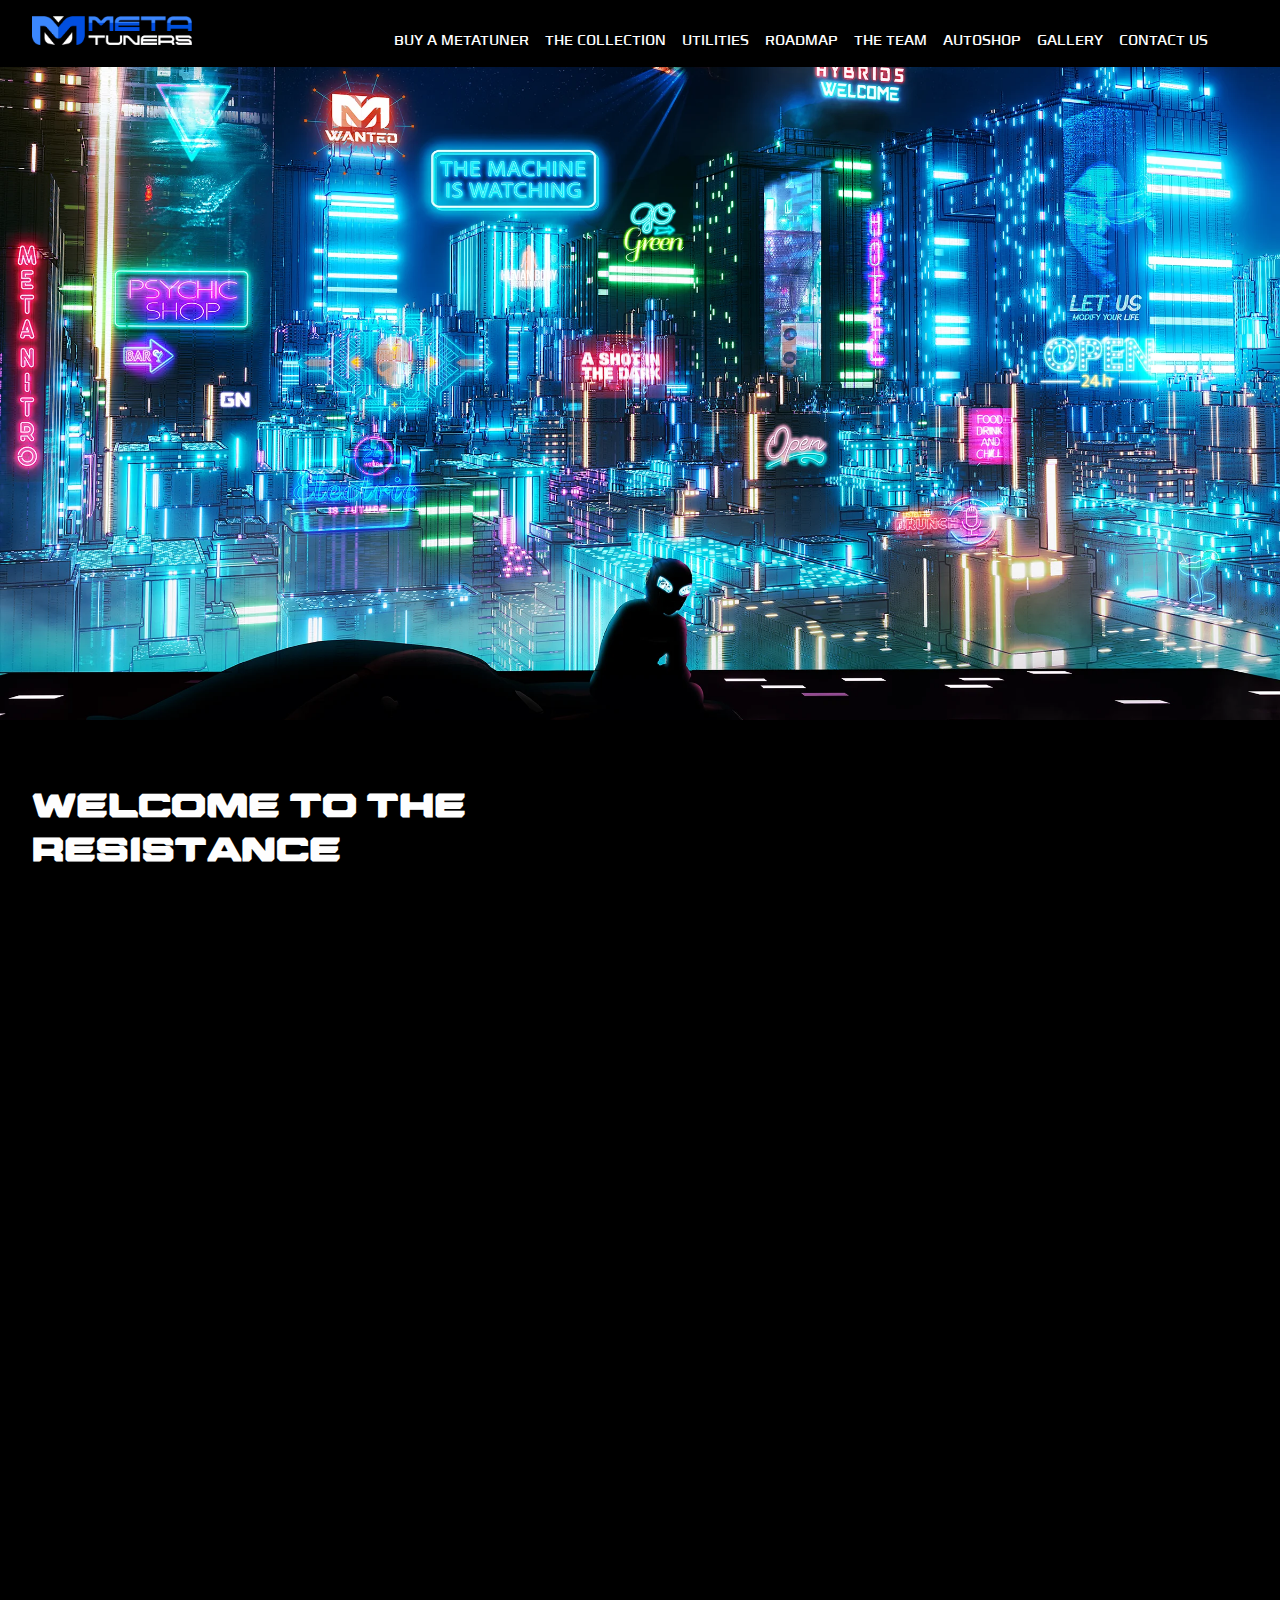
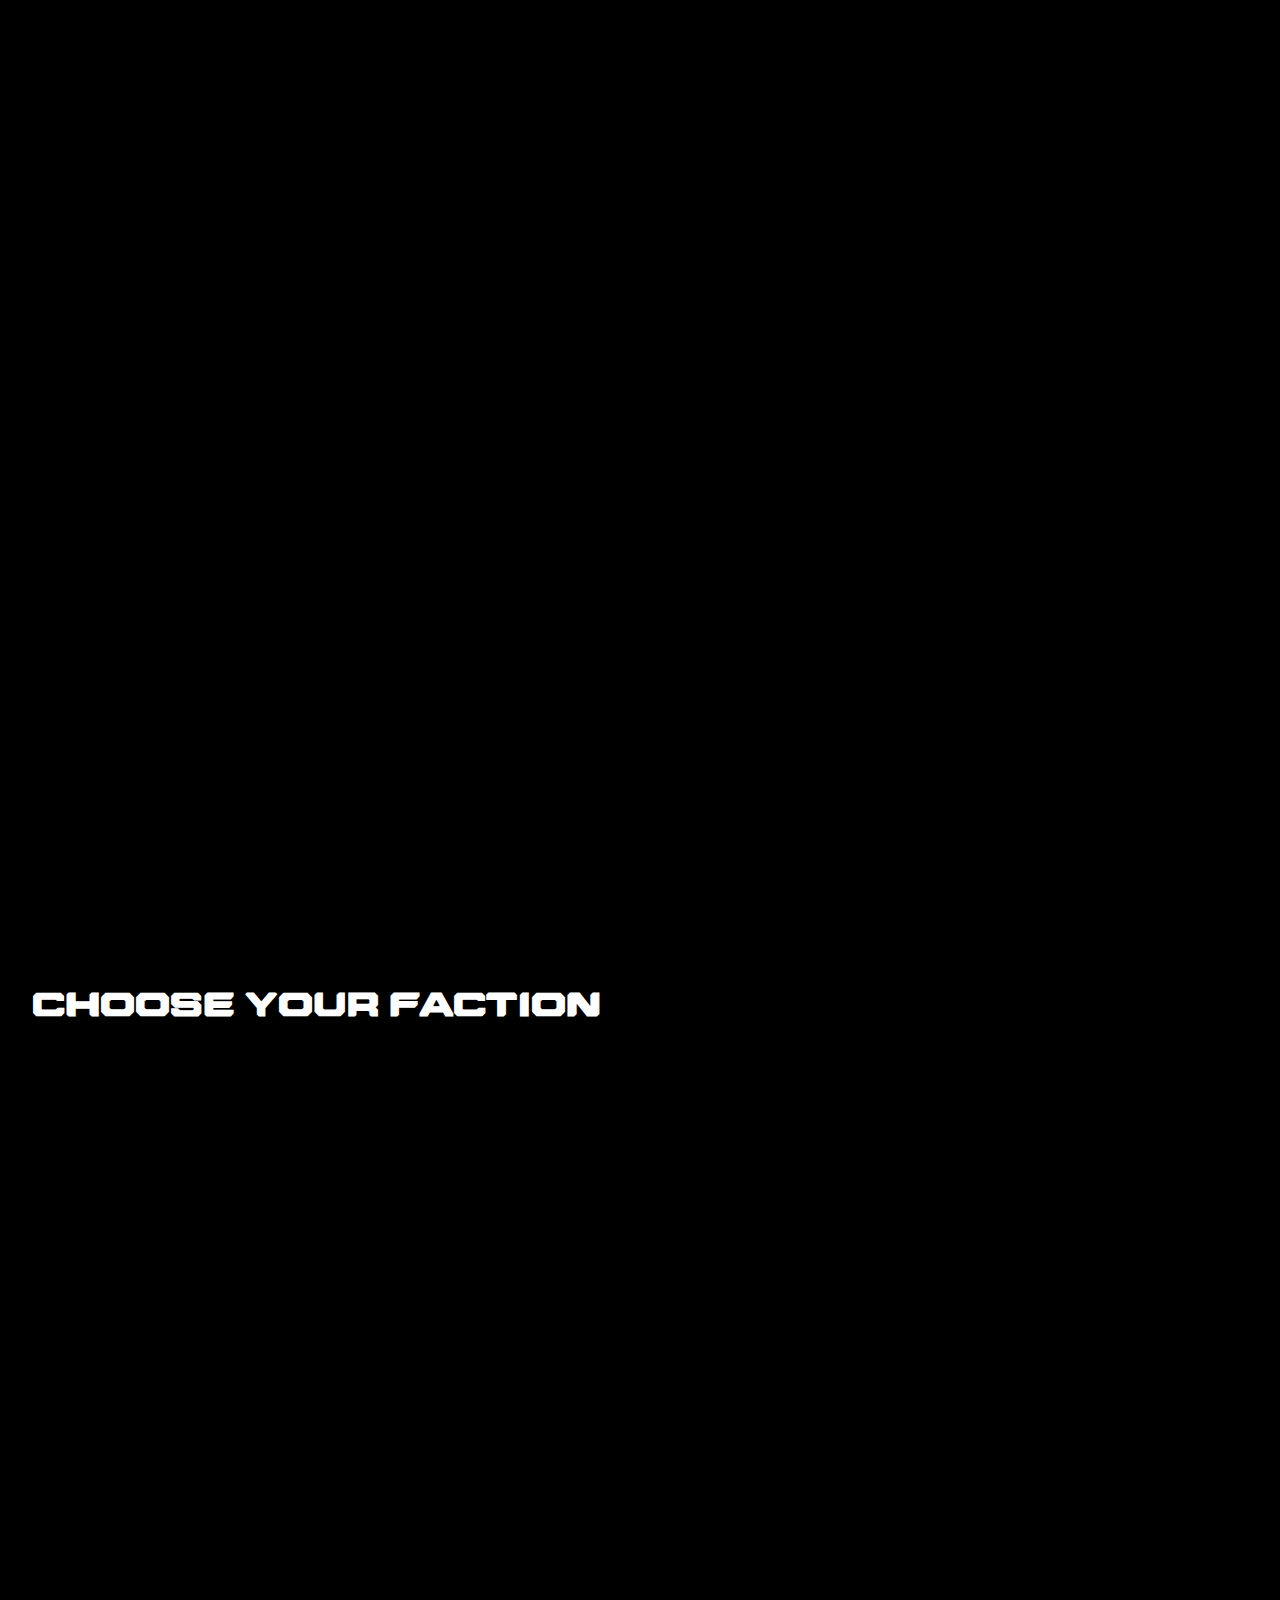
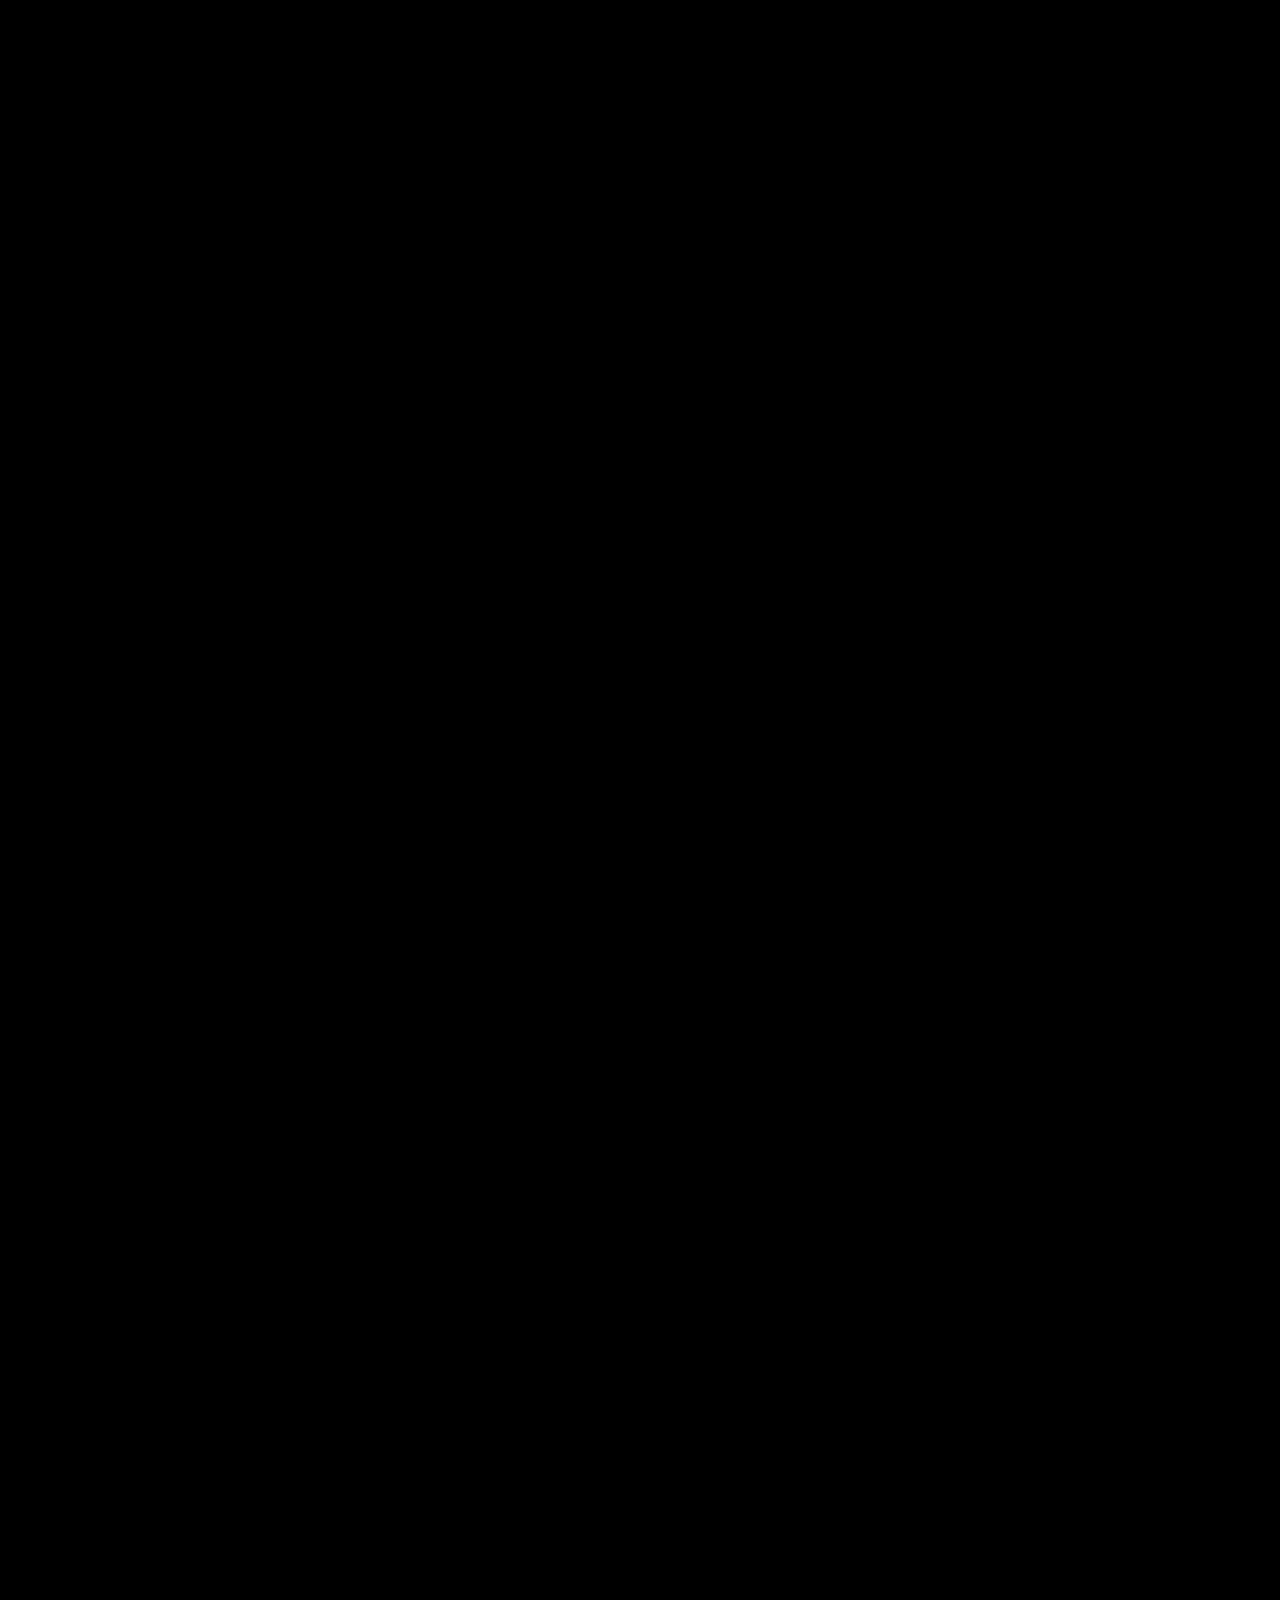
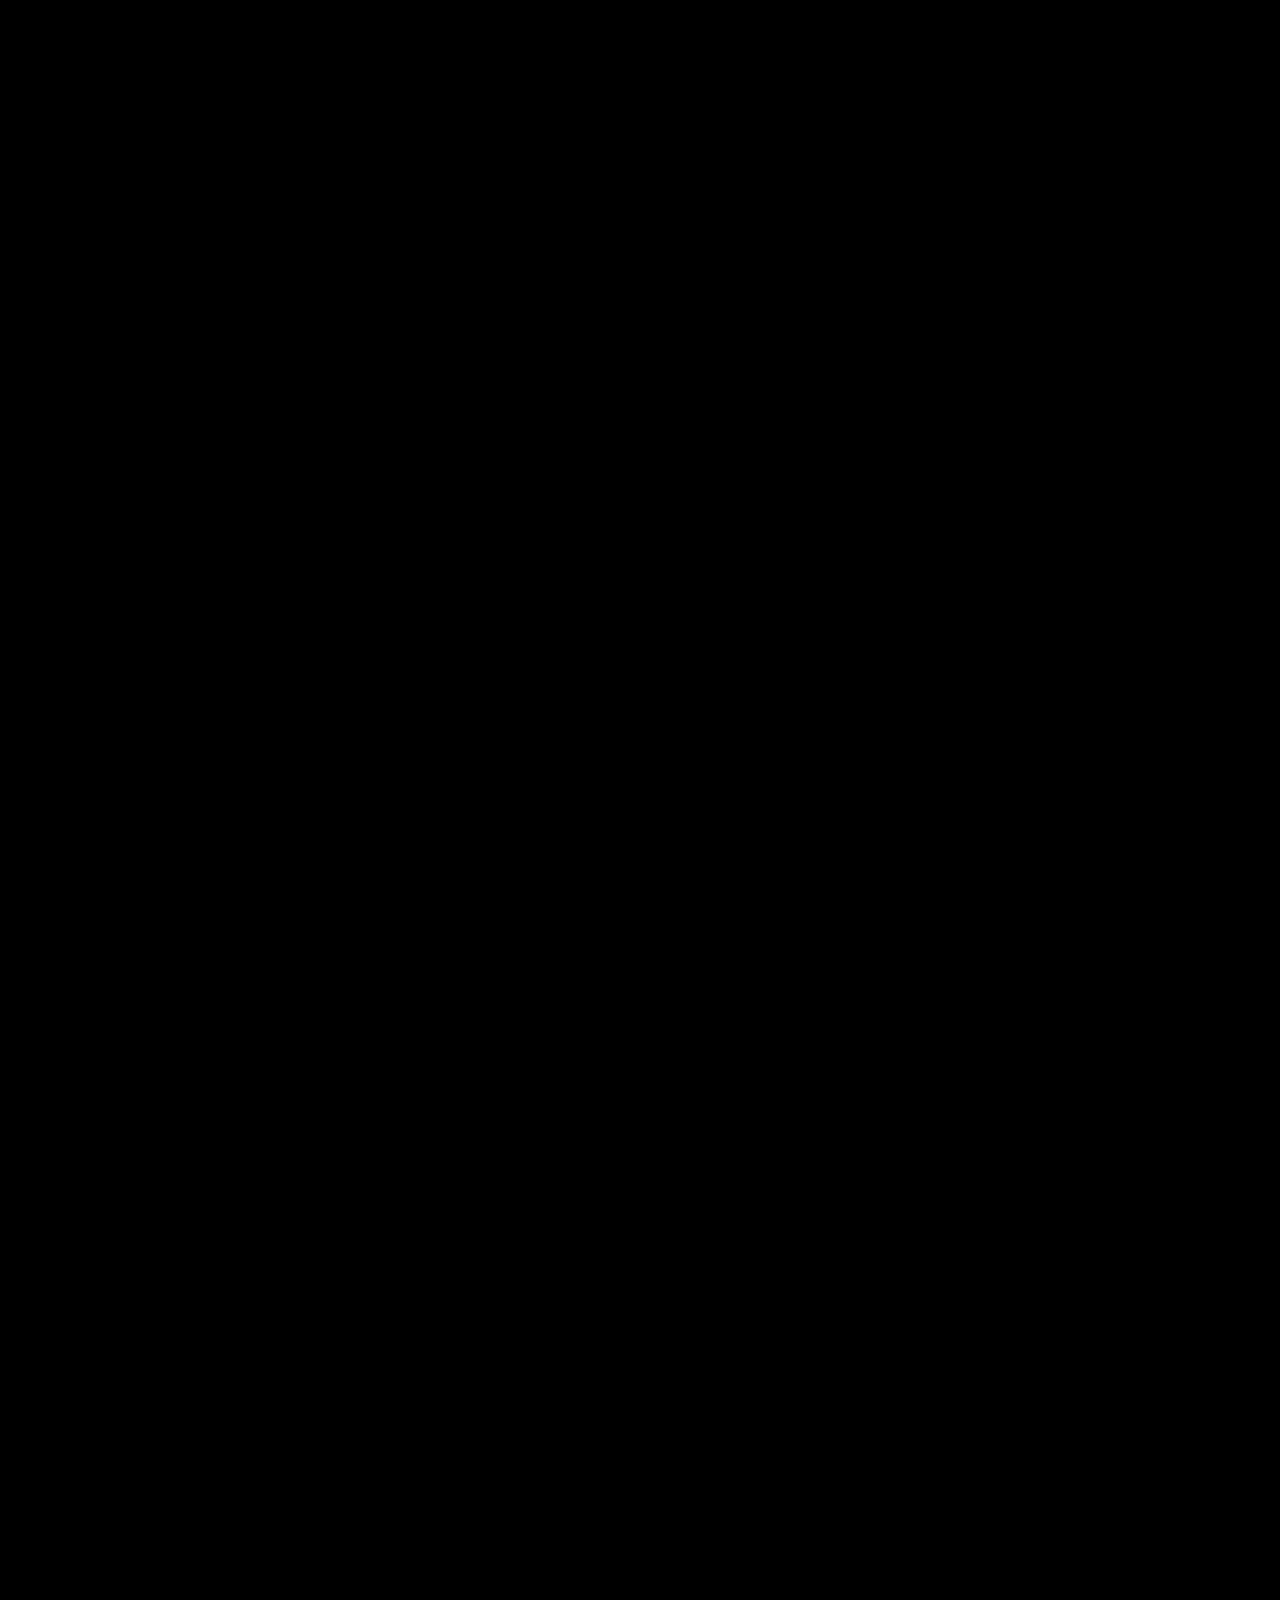
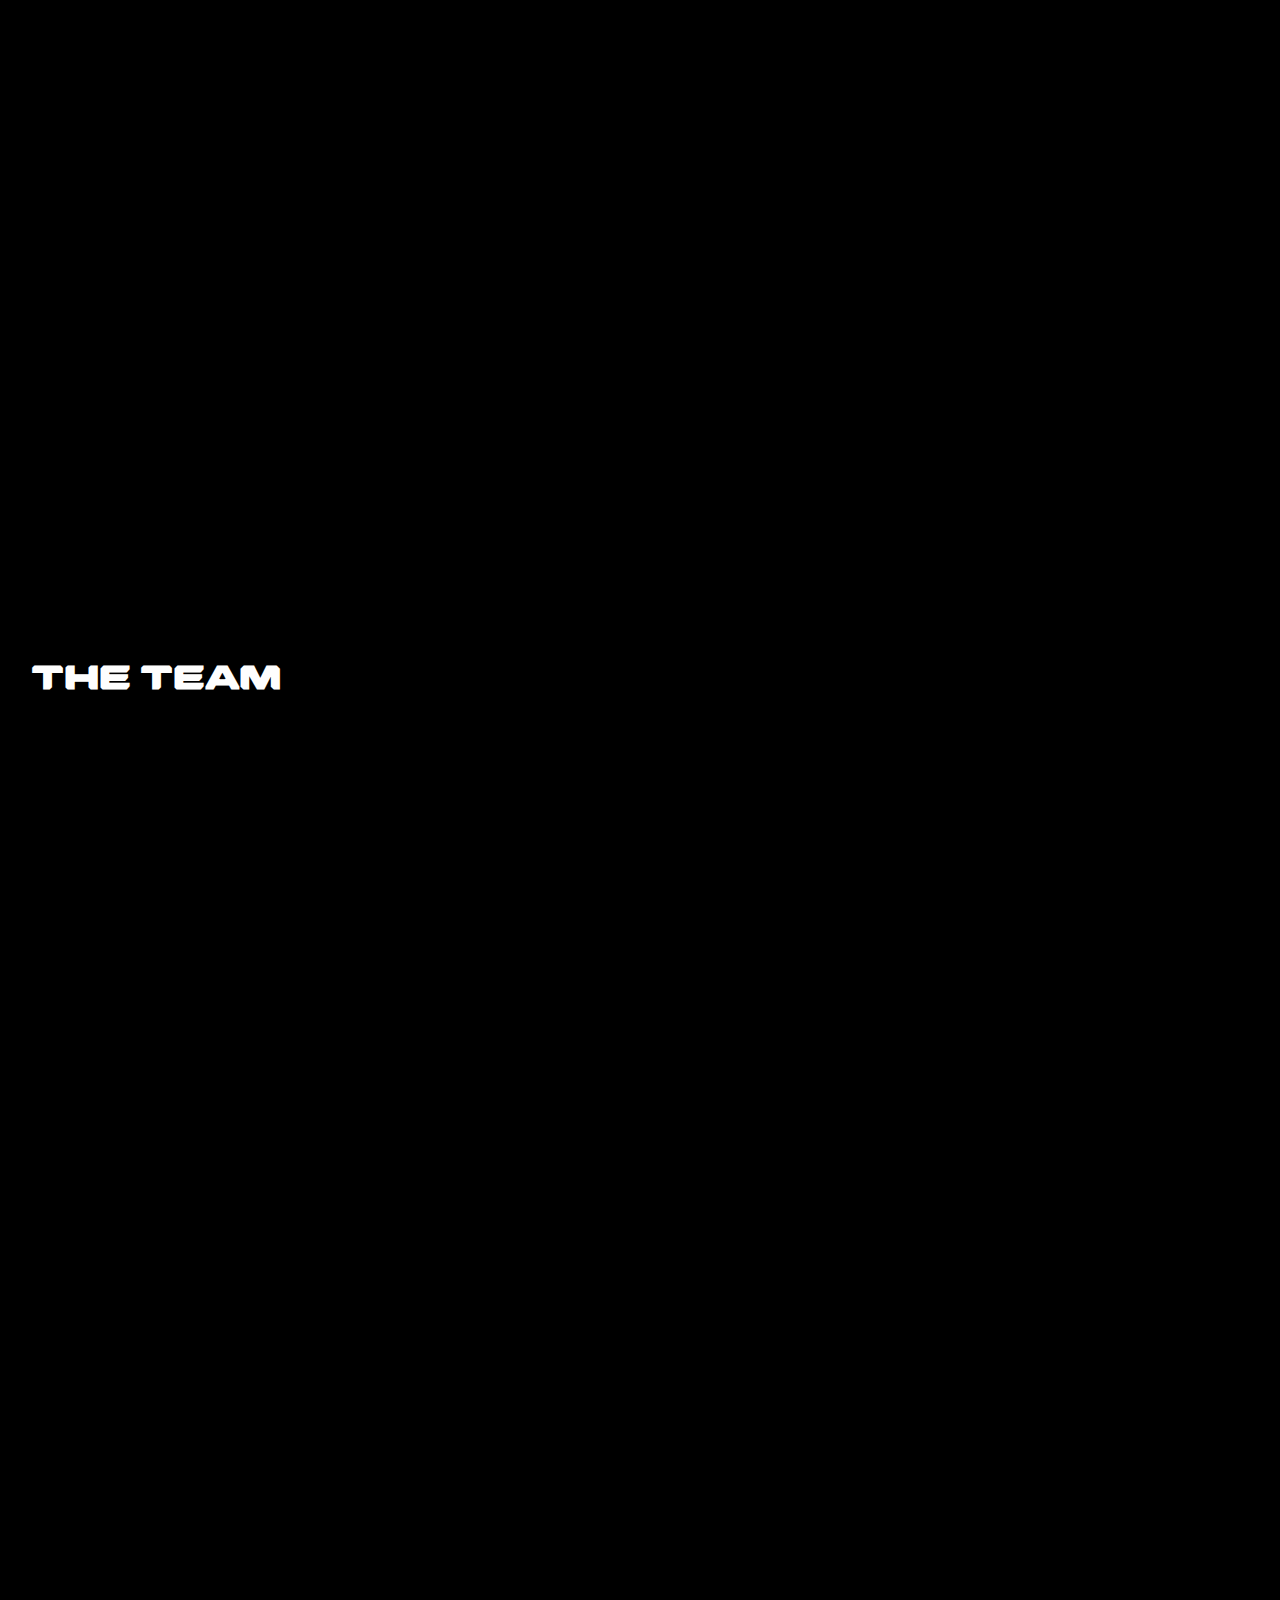
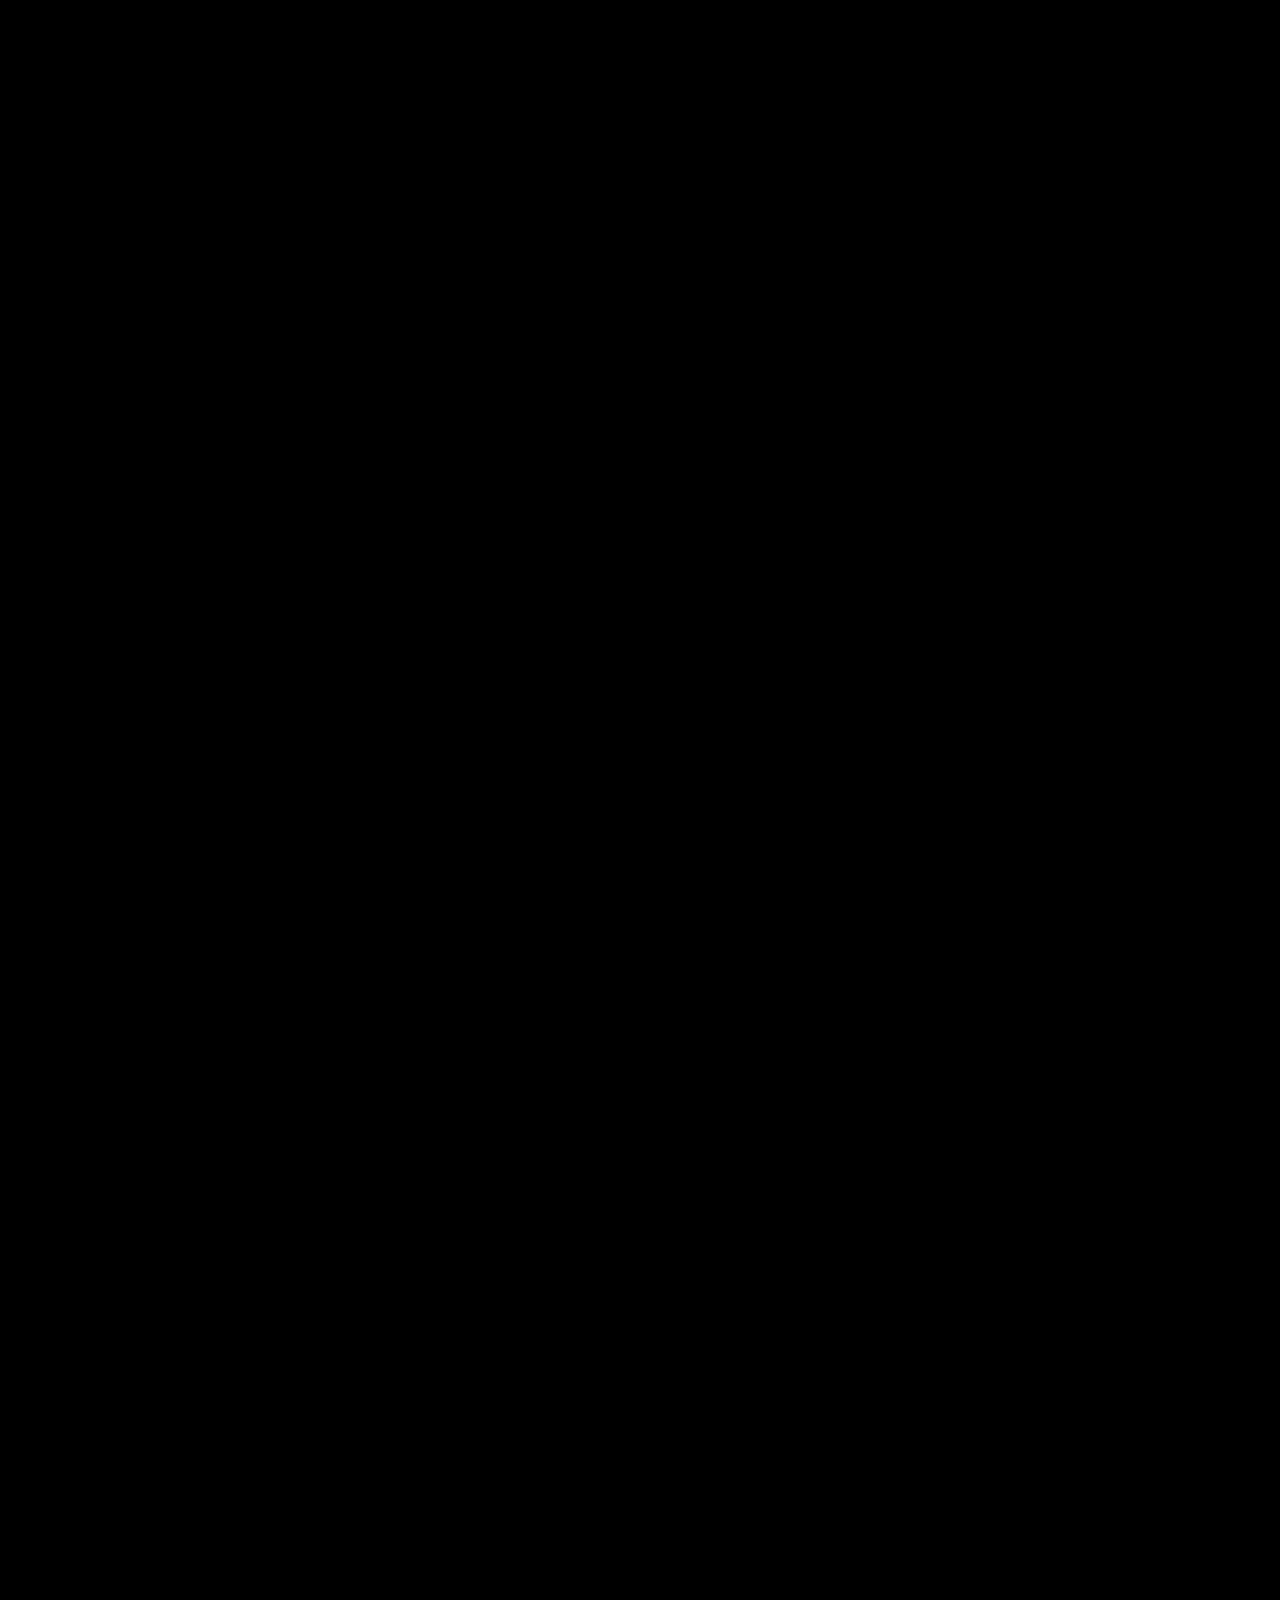
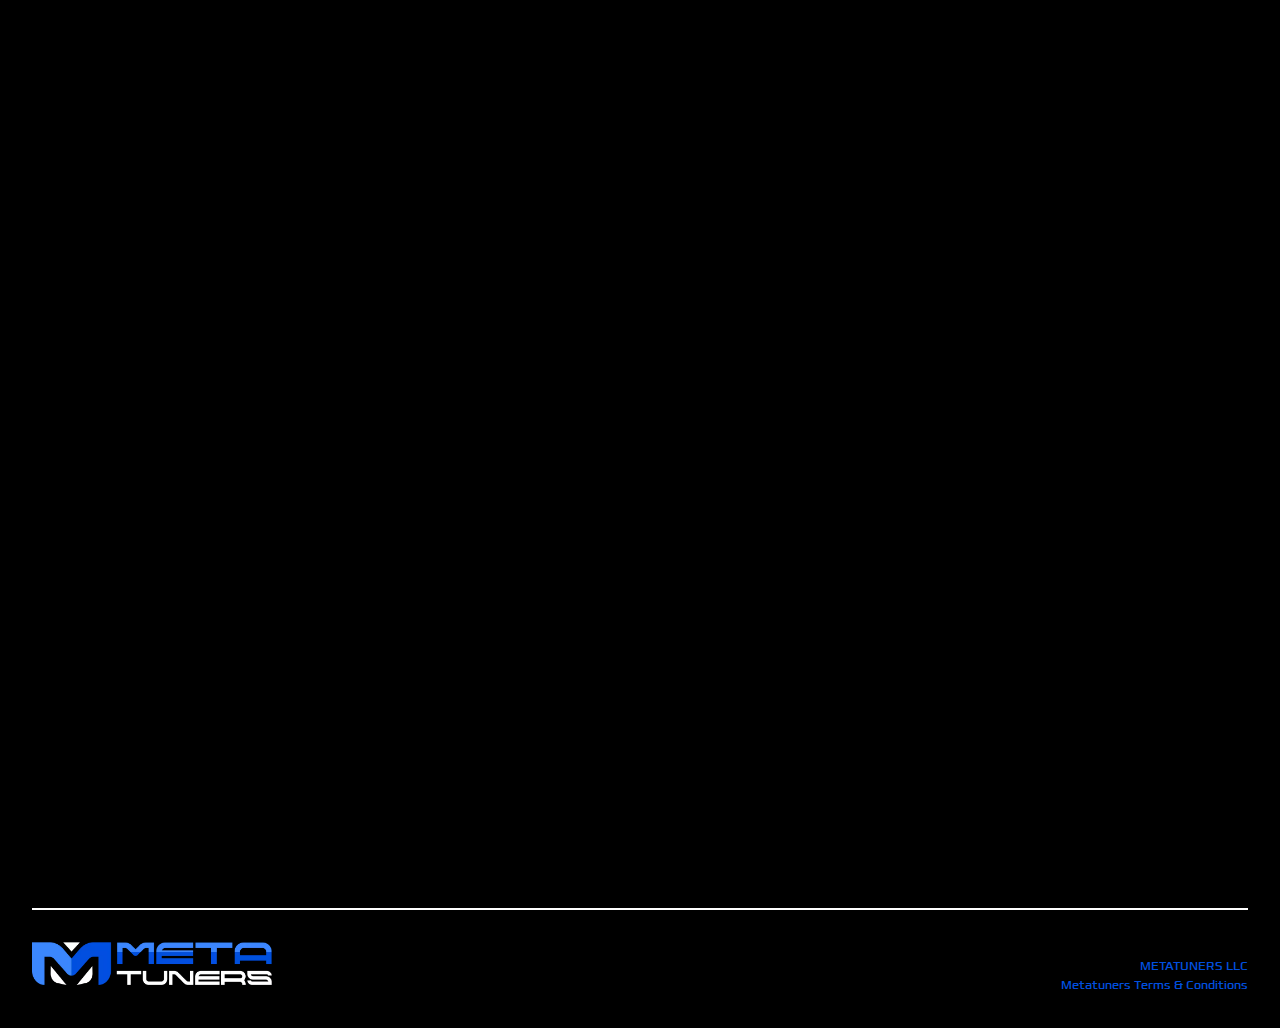
==== commit 72fedafa: "changes" ====
--- a/homepage.html
+++ b/homepage.html
@@ -88,7 +88,7 @@
       <div class="container nav-homepage">
         <a href="./homepage.html" class="homepage-link">
           <img
-            src="./img/HOME PAGE/logo-2.png"
+            src="./img/HOME PAGE/logo-2.webp"
             alt="logo"
             class="nav-homepage-logo"
           />
@@ -232,7 +232,7 @@
           <!-- mint btn container desktop -->
           <div class="mint-btn-container mint-btn-container-desktop fade-in">
             <img
-              src="./img/HOME PAGE/Mint Button Container.png"
+              src="./img/HOME PAGE/Mint Button Container.webp"
               alt=""
               class="mint-btn-container-img"
             />
@@ -242,7 +242,7 @@
           <!-- mint btn container mobile -->
           <div class="mint-btn-container mint-btn-container-mobile fade-in">
             <img
-              src="./img/HOME PAGE/Mint Button Container_MOBILE.png"
+              src="./img/HOME PAGE/Mint Button Container_MOBILE.webp"
               alt=""
               class="mint-btn-container-img"
             />
@@ -251,7 +251,7 @@
 
           <div class="alert-box fade-in">
             <img
-              src="./img/HOME PAGE/Mint Button Icon.png"
+              src="./img/HOME PAGE/Mint Button Icon.webp"
               alt=""
               class="alert-icon"
             />
@@ -296,7 +296,7 @@
 
       <!-- mobile image for video -->
       <img
-        src="./img/CONTAINERIMAGES/Collection_Mobile_image.jpg"
+        src="./img/CONTAINERIMAGES/Collection_Mobile_image.webp"
         alt=""
         class="fade-in video-image"
       />
@@ -363,7 +363,7 @@
             <!-- slider img (slide) -->
             <div class="slider-images" data-tilt data-tilt-max="10">
               <img
-                src="./img/COLLECTION/JDM Character.png"
+                src="./img/COLLECTION/JDM Character.webp"
                 alt="jdm"
                 class="charector-img"
               />
@@ -412,7 +412,7 @@
             <!-- slider img (slide) -->
             <div class="slider-images" data-tilt data-tilt-max="10">
               <img
-                src="./img/COLLECTION/EXOTIC Character.png"
+                src="./img/COLLECTION/EXOTIC Character.webp"
                 alt="Exotic"
                 class="charector-img"
               />
@@ -462,7 +462,7 @@
             <!-- slider img (slide) -->
             <div class="slider-images" data-tilt data-tilt-max="10">
               <img
-                src="../img/COLLECTION/MUSCLE Character.png"
+                src="../img/COLLECTION/MUSCLE Character.webp"
                 alt="Muscle"
                 class="charector-img"
               />
@@ -512,7 +512,7 @@
             <!-- slider img (slide) -->
             <div class="slider-images" data-tilt data-tilt-max="10">
               <img
-                src="./img/COLLECTION/EURO Character.png"
+                src="./img/COLLECTION/EURO Character.webp"
                 alt="Euro"
                 class="charector-img"
               />
@@ -529,84 +529,84 @@
         <div class="marquee-vertical fade-in">
           <ul class="marquee-content-vertical">
             <li>
-              <img src="./img/CAROUSELIMAGES/NF1.jpg" alt="" />
-            </li>
-            <li>
-              <img src="./img/CAROUSELIMAGES/NF2.jpg" alt="" />
-            </li>
-            <li>
-              <img src="./img/CAROUSELIMAGES/NF3.jpg" alt="" />
-            </li>
-            <li>
-              <img src="./img/CAROUSELIMAGES/NF4.jpg" alt="" />
-            </li>
-            <li>
-              <img src="./img/CAROUSELIMAGES/NF5.jpg" alt="" />
-            </li>
-            <li>
-              <img src="./img/CAROUSELIMAGES/NF6.jpg" alt="" />
-            </li>
-            <li>
-              <img src="./img/CAROUSELIMAGES/NF7.jpg" alt="" />
-            </li>
-            <li>
-              <img src="./img/CAROUSELIMAGES/NF8.jpg" alt="" />
-            </li>
-            <li>
-              <img src="./img/CAROUSELIMAGES/NF9.jpg" alt="" />
-            </li>
-            <li>
-              <img src="./img/CAROUSELIMAGES/NF10.jpg" alt="" />
-            </li>
-            <li>
-              <img src="./img/CAROUSELIMAGES/NF11.jpg" alt="" />
-            </li>
-
-            <li>
-              <img src="./img/CAROUSELIMAGES/NF12.jpg" alt="" />
-            </li>
-            <li>
-              <img src="./img/CAROUSELIMAGES/NF13.jpg" alt="" />
-            </li>
-            <li>
-              <img src="./img/CAROUSELIMAGES/NF14.jpg" alt="" />
-            </li>
-            <li>
-              <img src="./img/CAROUSELIMAGES/NF15.jpg" alt="" />
-            </li>
-
-            <li>
-              <img src="./img/CAROUSELIMAGES/NF16.jpg" alt="" />
-            </li>
-            <li>
-              <img src="./img/CAROUSELIMAGES/NF17.jpg" alt="" />
-            </li>
-            <li>
-              <img src="./img/CAROUSELIMAGES/NF18.jpg" alt="" />
-            </li>
-            <li>
-              <img src="./img/CAROUSELIMAGES/NF19.jpg" alt="" />
-            </li>
-            <li>
-              <img src="./img/CAROUSELIMAGES/NFT20.jpg" alt="" />
-            </li>
-            <li>
-              <img src="./img/CAROUSELIMAGES/NF5.jpg" alt="" />
-            </li>
-            <li>
-              <img src="./img/CAROUSELIMAGES/NF6.jpg" alt="" />
-            </li>
-            <li>
-              <img src="./img/CAROUSELIMAGES/NF7.jpg" alt="" />
-            </li>
-            <li>
-              <img src="./img/CAROUSELIMAGES/NF8.jpg" alt="" />
-            </li>
-            <li>
-              <img src="./img/CAROUSELIMAGES/NF9.jpg" alt="" />
-            </li>
-            <li>
-              <img src="./img/CAROUSELIMAGES/NF10.jpg" alt="" />
+              <img src="./img/CAROUSELIMAGES/NF1.webp" alt="" />
+            </li>
+            <li>
+              <img src="./img/CAROUSELIMAGES/NF2.webp" alt="" />
+            </li>
+            <li>
+              <img src="./img/CAROUSELIMAGES/NF3.webp" alt="" />
+            </li>
+            <li>
+              <img src="./img/CAROUSELIMAGES/NF4.webp" alt="" />
+            </li>
+            <li>
+              <img src="./img/CAROUSELIMAGES/NF5.webp" alt="" />
+            </li>
+            <li>
+              <img src="./img/CAROUSELIMAGES/NF6.webp" alt="" />
+            </li>
+            <li>
+              <img src="./img/CAROUSELIMAGES/NF7.webp" alt="" />
+            </li>
+            <li>
+              <img src="./img/CAROUSELIMAGES/NF8.webp" alt="" />
+            </li>
+            <li>
+              <img src="./img/CAROUSELIMAGES/NF9.webp" alt="" />
+            </li>
+            <li>
+              <img src="./img/CAROUSELIMAGES/NF10.webp" alt="" />
+            </li>
+            <li>
+              <img src="./img/CAROUSELIMAGES/NF11.webp" alt="" />
+            </li>
+
+            <li>
+              <img src="./img/CAROUSELIMAGES/NF12.webp" alt="" />
+            </li>
+            <li>
+              <img src="./img/CAROUSELIMAGES/NF13.webp" alt="" />
+            </li>
+            <li>
+              <img src="./img/CAROUSELIMAGES/NF14.webp" alt="" />
+            </li>
+            <li>
+              <img src="./img/CAROUSELIMAGES/NF15.webp" alt="" />
+            </li>
+
+            <li>
+              <img src="./img/CAROUSELIMAGES/NF16.webp" alt="" />
+            </li>
+            <li>
+              <img src="./img/CAROUSELIMAGES/NF17.webp" alt="" />
+            </li>
+            <li>
+              <img src="./img/CAROUSELIMAGES/NF18.webp" alt="" />
+            </li>
+            <li>
+              <img src="./img/CAROUSELIMAGES/NF19.webp" alt="" />
+            </li>
+            <li>
+              <img src="./img/CAROUSELIMAGES/NFT20.webp" alt="" />
+            </li>
+            <li>
+              <img src="./img/CAROUSELIMAGES/NF5.webp" alt="" />
+            </li>
+            <li>
+              <img src="./img/CAROUSELIMAGES/NF6.webp" alt="" />
+            </li>
+            <li>
+              <img src="./img/CAROUSELIMAGES/NF7.webp" alt="" />
+            </li>
+            <li>
+              <img src="./img/CAROUSELIMAGES/NF8.webp" alt="" />
+            </li>
+            <li>
+              <img src="./img/CAROUSELIMAGES/NF9.webp" alt="" />
+            </li>
+            <li>
+              <img src="./img/CAROUSELIMAGES/NF10.webp" alt="" />
             </li>
           </ul>
         </div>
@@ -651,81 +651,81 @@
         <div class="slider-gallery-main fade-in">
           <ul class="slider-gallery-content">
             <li>
-              <img src="./img/CAROUSELIMAGES/NF1.jpg" alt="" />
-            </li>
-            <li>
-              <img src="./img/CAROUSELIMAGES/NF2.jpg" alt="" />
-            </li>
-            <li>
-              <img src="./img/CAROUSELIMAGES/NF3.jpg" alt="" />
-            </li>
-            <li>
-              <img src="./img/CAROUSELIMAGES/NF4.jpg" alt="" />
-            </li>
-            <li>
-              <img src="./img/CAROUSELIMAGES/NF5.jpg" alt="" />
-            </li>
-            <li>
-              <img src="./img/CAROUSELIMAGES/NF6.jpg" alt="" />
-            </li>
-            <li>
-              <img src="./img/CAROUSELIMAGES/NF7.jpg" alt="" />
-            </li>
-            <li>
-              <img src="./img/CAROUSELIMAGES/NF8.jpg" alt="" />
-            </li>
-            <li>
-              <img src="./img/CAROUSELIMAGES/NF9.jpg" alt="" />
-            </li>
-            <li>
-              <img src="./img/CAROUSELIMAGES/NF10.jpg" alt="" />
-            </li>
-            <li>
-              <img src="./img/CAROUSELIMAGES/NF11.jpg" alt="" />
-            </li>
-
-            <li>
-              <img src="./img/CAROUSELIMAGES/NF12.jpg" alt="" />
-            </li>
-            <li>
-              <img src="./img/CAROUSELIMAGES/NF13.jpg" alt="" />
-            </li>
-            <li>
-              <img src="./img/CAROUSELIMAGES/NF14.jpg" alt="" />
-            </li>
-            <li>
-              <img src="./img/CAROUSELIMAGES/NF15.jpg" alt="" />
-            </li>
-
-            <li>
-              <img src="./img/CAROUSELIMAGES/NF16.jpg" alt="" />
-            </li>
-            <li>
-              <img src="./img/CAROUSELIMAGES/NF17.jpg" alt="" />
-            </li>
-            <li>
-              <img src="./img/CAROUSELIMAGES/NF18.jpg" alt="" />
-            </li>
-            <li>
-              <img src="./img/CAROUSELIMAGES/NF19.jpg" alt="" />
-            </li>
-            <li>
-              <img src="./img/CAROUSELIMAGES/NFT20.jpg" alt="" />
-            </li>
-            <li>
-              <img src="./img/CAROUSELIMAGES/NF5.jpg" alt="" />
-            </li>
-            <li>
-              <img src="./img/CAROUSELIMAGES/NF6.jpg" alt="" />
-            </li>
-            <li>
-              <img src="./img/CAROUSELIMAGES/NF7.jpg" alt="" />
-            </li>
-            <li>
-              <img src="./img/CAROUSELIMAGES/NF8.jpg" alt="" />
-            </li>
-            <li>
-              <img src="./img/CAROUSELIMAGES/NF9.jpg" alt="" />
+              <img src="./img/CAROUSELIMAGES/NF1.webp" alt="" />
+            </li>
+            <li>
+              <img src="./img/CAROUSELIMAGES/NF2.webp" alt="" />
+            </li>
+            <li>
+              <img src="./img/CAROUSELIMAGES/NF3.webp" alt="" />
+            </li>
+            <li>
+              <img src="./img/CAROUSELIMAGES/NF4.webp" alt="" />
+            </li>
+            <li>
+              <img src="./img/CAROUSELIMAGES/NF5.webp" alt="" />
+            </li>
+            <li>
+              <img src="./img/CAROUSELIMAGES/NF6.webp" alt="" />
+            </li>
+            <li>
+              <img src="./img/CAROUSELIMAGES/NF7.webp" alt="" />
+            </li>
+            <li>
+              <img src="./img/CAROUSELIMAGES/NF8.webp" alt="" />
+            </li>
+            <li>
+              <img src="./img/CAROUSELIMAGES/NF9.webp" alt="" />
+            </li>
+            <li>
+              <img src="./img/CAROUSELIMAGES/NF10.webp" alt="" />
+            </li>
+            <li>
+              <img src="./img/CAROUSELIMAGES/NF11.webp" alt="" />
+            </li>
+
+            <li>
+              <img src="./img/CAROUSELIMAGES/NF12.webp" alt="" />
+            </li>
+            <li>
+              <img src="./img/CAROUSELIMAGES/NF13.webp" alt="" />
+            </li>
+            <li>
+              <img src="./img/CAROUSELIMAGES/NF14.webp" alt="" />
+            </li>
+            <li>
+              <img src="./img/CAROUSELIMAGES/NF15.webp" alt="" />
+            </li>
+
+            <li>
+              <img src="./img/CAROUSELIMAGES/NF16.webp" alt="" />
+            </li>
+            <li>
+              <img src="./img/CAROUSELIMAGES/NF17.webp" alt="" />
+            </li>
+            <li>
+              <img src="./img/CAROUSELIMAGES/NF18.webp" alt="" />
+            </li>
+            <li>
+              <img src="./img/CAROUSELIMAGES/NF19.webp" alt="" />
+            </li>
+            <li>
+              <img src="./img/CAROUSELIMAGES/NFT20.webp" alt="" />
+            </li>
+            <li>
+              <img src="./img/CAROUSELIMAGES/NF5.webp" alt="" />
+            </li>
+            <li>
+              <img src="./img/CAROUSELIMAGES/NF6.webp" alt="" />
+            </li>
+            <li>
+              <img src="./img/CAROUSELIMAGES/NF7.webp" alt="" />
+            </li>
+            <li>
+              <img src="./img/CAROUSELIMAGES/NF8.webp" alt="" />
+            </li>
+            <li>
+              <img src="./img/CAROUSELIMAGES/NF9.webp" alt="" />
             </li>
           </ul>
         </div>
@@ -754,7 +754,7 @@
             <!-- utility one -->
             <div class="utility utility-two fade-in">
               <img
-                src="./img/UTILITIES/Icon2V2.png"
+                src="./img/UTILITIES/Icon2V2.webp"
                 alt=""
                 class="utility-icon"
               />
@@ -768,7 +768,7 @@
             <!-- utility two -->
             <div class="utility utility-three fade-in">
               <img
-                src="./img/UTILITIES/Icon3_V2.png"
+                src="./img/UTILITIES/Icon3_V2.webp"
                 alt=""
                 class="utility-icon"
               />
@@ -782,7 +782,7 @@
             <!-- utility three -->
             <div class="utility utility-four fade-in">
               <img
-                src="./img/UTILITIES/Icon4_V2.png"
+                src="./img/UTILITIES/Icon4_V2.webp"
                 alt=""
                 class="utility-icon"
               />
@@ -796,7 +796,7 @@
             <!-- utility four -->
             <div class="utility utility-five fade-in">
               <img
-                src="./img/UTILITIES/Icon5_V2.png"
+                src="./img/UTILITIES/Icon5_V2.webp"
                 alt=""
                 class="utility-icon"
               />
@@ -837,7 +837,7 @@
           <!-- step one -->
           <div class="step step-one fade-in">
             <div class="step-image" data-tilt>
-              <img src="./img/ROADMAP/RM_Icon1.png" alt="" class="step-img" />
+              <img src="./img/ROADMAP/RM_Icon1.webp" alt="" class="step-img" />
             </div>
             <div class="step-info">
               <h3 class="step-title">1st gear</h3>
@@ -852,7 +852,7 @@
           <!-- step two -->
           <div class="step step-two fade-in">
             <div class="step-image" data-tilt>
-              <img src="./img/ROADMAP/RM_Icon2.png" alt="" class="step-img" />
+              <img src="./img/ROADMAP/RM_Icon2.webp" alt="" class="step-img" />
             </div>
             <div class="step-info">
               <h3 class="step-title">2nd gear</h3>
@@ -867,7 +867,7 @@
           <!-- step three -->
           <div class="step step-three fade-in">
             <div class="step-image" data-tilt>
-              <img src="./img/ROADMAP/RM_Icon3.png" alt="" class="step-img" />
+              <img src="./img/ROADMAP/RM_Icon3.webp" alt="" class="step-img" />
             </div>
             <div class="step-info">
               <h3 class="step-title">3rd gear</h3>
@@ -883,7 +883,7 @@
           <!-- step four -->
           <div class="step step-four fade-in">
             <div class="step-image" data-tilt>
-              <img src="./img/ROADMAP/RM_Icon4.png" alt="" class="step-img" />
+              <img src="./img/ROADMAP/RM_Icon4.webp" alt="" class="step-img" />
             </div>
             <div class="step-info">
               <h3 class="step-title">4th gear</h3>
@@ -913,7 +913,7 @@
         <div class="team-members">
           <!-- member one -->
           <div class="team-member team-member-one fade-in">
-            <img src="./img/TEAM/Cezar.png" alt="cezar" class="member-image" />
+            <img src="./img/TEAM/Cezar.webp" alt="cezar" class="member-image" />
             <h3 class="member-name">CEZAR ARVELO</h3>
             <h4 class="member-role">Founder / Creator</h4>
             <p class="member-info">
@@ -937,7 +937,7 @@
 
           <!-- member two -->
           <div class="team-member team-member-two fade-in">
-            <img src="./img/TEAM/Jesse.png" alt="cezar" class="member-image" />
+            <img src="./img/TEAM/Jesse.webp" alt="cezar" class="member-image" />
             <h3 class="member-name">JESSE PRINCE</h3>
             <h4 class="member-role">COO</h4>
             <p class="member-info">
@@ -960,7 +960,7 @@
 
           <!-- member three -->
           <div class="team-member team-member-three fade-in">
-            <img src="./img/TEAM/Mike.png" alt="cezar" class="member-image" />
+            <img src="./img/TEAM/Mike.webp" alt="cezar" class="member-image" />
             <h3 class="member-name">MIKE GENCO</h3>
             <h4 class="member-role">CMO</h4>
             <p class="member-info">
@@ -983,7 +983,7 @@
 
           <!-- member four -->
           <div class="team-member team-member-four fade-in">
-            <img src="./img/TEAM/Dylan.png" alt="cezar" class="member-image" />
+            <img src="./img/TEAM/Dylan.webp" alt="cezar" class="member-image" />
             <h3 class="member-name">DYLAN McCLUNG</h3>
             <h4 class="member-role">CTO</h4>
             <p class="member-info">
@@ -1006,7 +1006,7 @@
 
           <!-- member five -->
           <div class="team-member team-member-five fade-in">
-            <img src="./img/TEAM/PAT.png" alt="cezar" class="member-image" />
+            <img src="./img/TEAM/PAT.webp" alt="cezar" class="member-image" />
             <h3 class="member-name">PAT TUPA</h3>
             <h4 class="member-role">Project Manager</h4>
             <p class="member-info">
@@ -1029,7 +1029,7 @@
 
           <!-- member six -->
           <div class="team-member team-member-six fade-in">
-            <img src="./img/TEAM/Bryan.png" alt="Bryan" class="member-image" />
+            <img src="./img/TEAM/Bryan.webp" alt="Bryan" class="member-image" />
             <h3 class="member-name">BRYAN RIVAS</h3>
             <h4 class="member-role">Interactive Manager</h4>
             <p class="member-info">
@@ -1078,17 +1078,17 @@
 
         <div class="gallery-main fade-in">
           <ul class="gallery-content">
-            <li><img src="./img/gallery/Galleryimage1.jpg" alt="" /></li>
-            <li><img src="./img/gallery/Galleryimage2.jpg" alt="" /></li>
-            <li><img src="./img/gallery/Galleryimage3.jpg" alt="" /></li>
-            <li><img src="./img/gallery/Galleryimage4.jpg" alt="" /></li>
-            <li><img src="./img/gallery/Galleryimage5.jpg" alt="" /></li>
-            <li><img src="./img/gallery/Galleryimage6.jpg" alt="" /></li>
-            <li><img src="./img/gallery/Galleryimage7.jpg" alt="" /></li>
-            <li><img src="./img/gallery/Galleryimage8.jpg" alt="" /></li>
-            <li><img src="./img/gallery/Galleryimage1.jpg" alt="" /></li>
-            <li><img src="./img/gallery/Galleryimage2.jpg" alt="" /></li>
-            <li><img src="./img/gallery/Galleryimage3.jpg" alt="" /></li>
+            <li><img src="./img/gallery/Galleryimage1.webp" alt="" /></li>
+            <li><img src="./img/gallery/Galleryimage2.webp" alt="" /></li>
+            <li><img src="./img/gallery/Galleryimage3.webp" alt="" /></li>
+            <li><img src="./img/gallery/Galleryimage4.webp" alt="" /></li>
+            <li><img src="./img/gallery/Galleryimage5.webp" alt="" /></li>
+            <li><img src="./img/gallery/Galleryimage6.webp" alt="" /></li>
+            <li><img src="./img/gallery/Galleryimage7.webp" alt="" /></li>
+            <li><img src="./img/gallery/Galleryimage8.webp" alt="" /></li>
+            <li><img src="./img/gallery/Galleryimage1.webp" alt="" /></li>
+            <li><img src="./img/gallery/Galleryimage2.webp" alt="" /></li>
+            <li><img src="./img/gallery/Galleryimage3.webp" alt="" /></li>
           </ul>
         </div>
 
@@ -1108,7 +1108,7 @@
       <div class="container contact-us-section">
         <div class="contact-us-logo">
           <img
-            src="./img/SPLASH PAGE/MetaTuners_M.png"
+            src="./img/SPLASH PAGE/MetaTuners_M.webp"
             alt=""
             class="contact-us-logo-img fade-in"
           />
@@ -1148,7 +1148,7 @@
       <div class="footer container">
         <div class="footer-logo">
           <img
-            src="./img/HOME PAGE/logo-2.png"
+            src="./img/HOME PAGE/logo-2.webp"
             class="footer-logo-img"
             alt=""
           />
--- a/css/nav-homepage.css
+++ b/css/nav-homepage.css
@@ -102,6 +102,10 @@
   transition: color 0.3s ease-in-out;
 }
 
+.nav-items {
+  display: none;
+}
+
 @media (max-width: 1200px) {
   .nav-homepage-logo {
     max-width: 8rem;
--- a/css/bg-images.css
+++ b/css/bg-images.css
@@ -9,7 +9,7 @@
 }
 
 .bg-img-1 {
-  background-image: url('../img/CONTAINERIMAGES/City Banner.jpg');
+  background-image: url('../img/CONTAINERIMAGES/City Banner.webp');
   min-height: 80vh;
   background-repeat: no-repeat;
   background-size: cover;
@@ -17,22 +17,22 @@
 }
 
 .bg-img-2 {
-  background-image: url('../img/CONTAINERIMAGES/City Banner.jpg');
+  background-image: url('../img/CONTAINERIMAGES/City Banner.webp');
   background-position: top center;
 }
 
 .bg-img-3 {
-  background-image: url('../img/CONTAINERIMAGES/Garage_PRE_Final 3.jpg');
+  background-image: url('../img/CONTAINERIMAGES/Garage_PRE_Final 3.webp');
   background-position: center center;
 }
 
 .bg-img-4 {
-  background-image: url('../img/CONTAINERIMAGES/MT_JUNKYARD.jpg');
+  background-image: url('../img/CONTAINERIMAGES/MT_JUNKYARD.webp');
   background-position: center center;
 }
 
 .bg-img-5 {
-  background-image: url('../img/CONTAINERIMAGES/CHARACTER BANNER.jpg');
+  background-image: url('../img/CONTAINERIMAGES/CHARACTER BANNER.webp');
   background-position: bottom center;
   background-size: cover;
 }
@@ -50,27 +50,27 @@
 @media (max-width: 1000px) {
   .bg-img-1 {
     min-height: 65vh;
-    background-image: url('../img/CONTAINERIMAGES/Home_Mobile_image2.jpg');
+    background-image: url('../img/CONTAINERIMAGES/Home_Mobile_image2.webp');
     background-size: cover;
     background-position: center;
   }
   .bg-img-2 {
-    background-image: url('../img/CONTAINERIMAGES/City Banner.jpg');
+    background-image: url('../img/CONTAINERIMAGES/City Banner.webp');
     background-size: cover;
     background-position: center;
   }
   .bg-img-3 {
-    background-image: url('../img/CONTAINERIMAGES/Garage_PRE_Final 3.jpg');
+    background-image: url('../img/CONTAINERIMAGES/Garage_PRE_Final 3.webp');
     background-position: center;
     background-size: cover;
   }
   .bg-img-4 {
-    background-image: url('../img/CONTAINERIMAGES/Between Utilities_Roadmap_Mobile_image.jpg');
+    background-image: url('../img/CONTAINERIMAGES/Between Utilities_Roadmap_Mobile_image.webp');
     background-position: center;
     background-size: cover;
   }
   .bg-img-5 {
-    background-image: url('../img/CONTAINERIMAGES/Collection Character Image_MOBILE.jpg');
+    background-image: url('../img/CONTAINERIMAGES/Collection Character Image_MOBILE.webp');
     background-size: cover;
     background-position: center;
   }
--- a/css/team-section.css
+++ b/css/team-section.css
@@ -13,19 +13,19 @@
 
 .team-member {
   text-align: center;
-  height: 386px;
+  height: 325px;
 
   display: flex;
   flex-direction: column;
-  justify-content: flex-end;
+  justify-content: flex-start;
   align-items: center;
 }
 
-.team-member-four,
+/* .team-member-four,
 .team-member-five,
 .team-member-six {
   justify-content: flex-start;
-}
+} */
 
 .member-image {
   width: 45%;
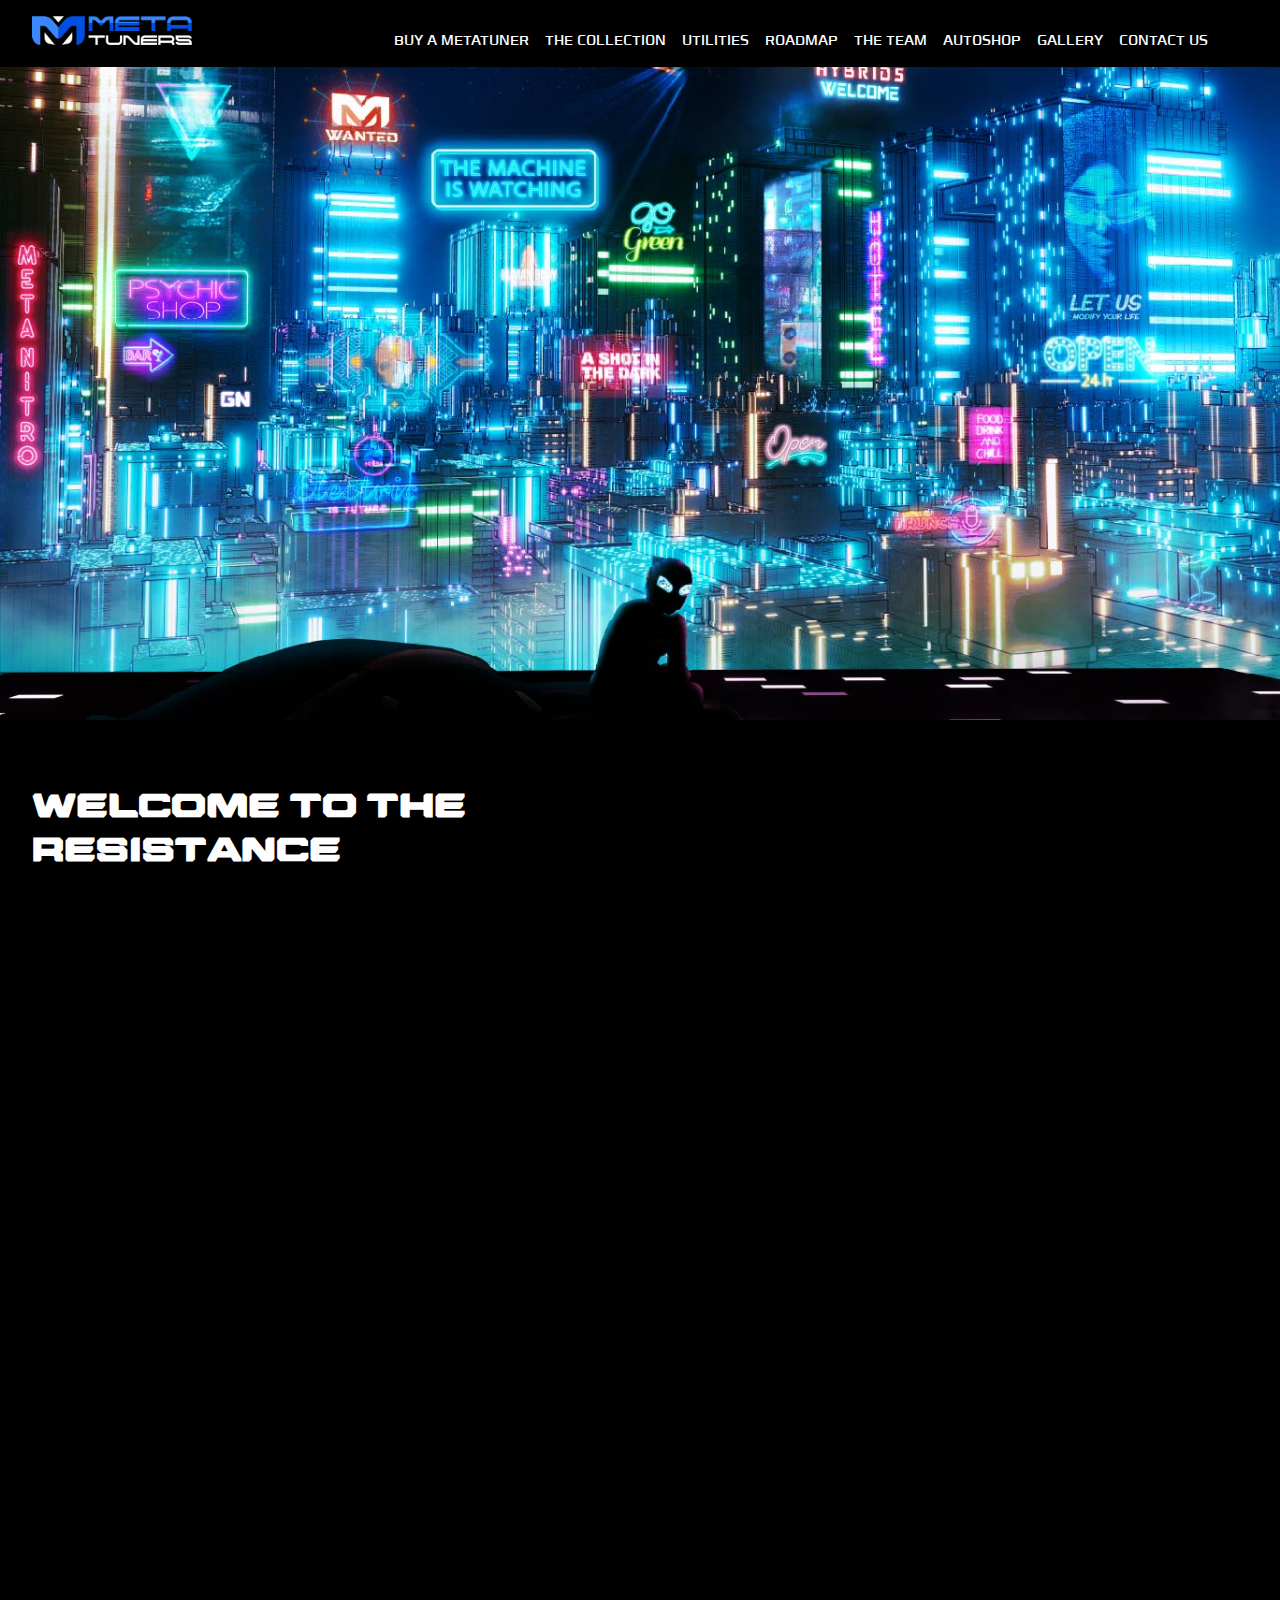
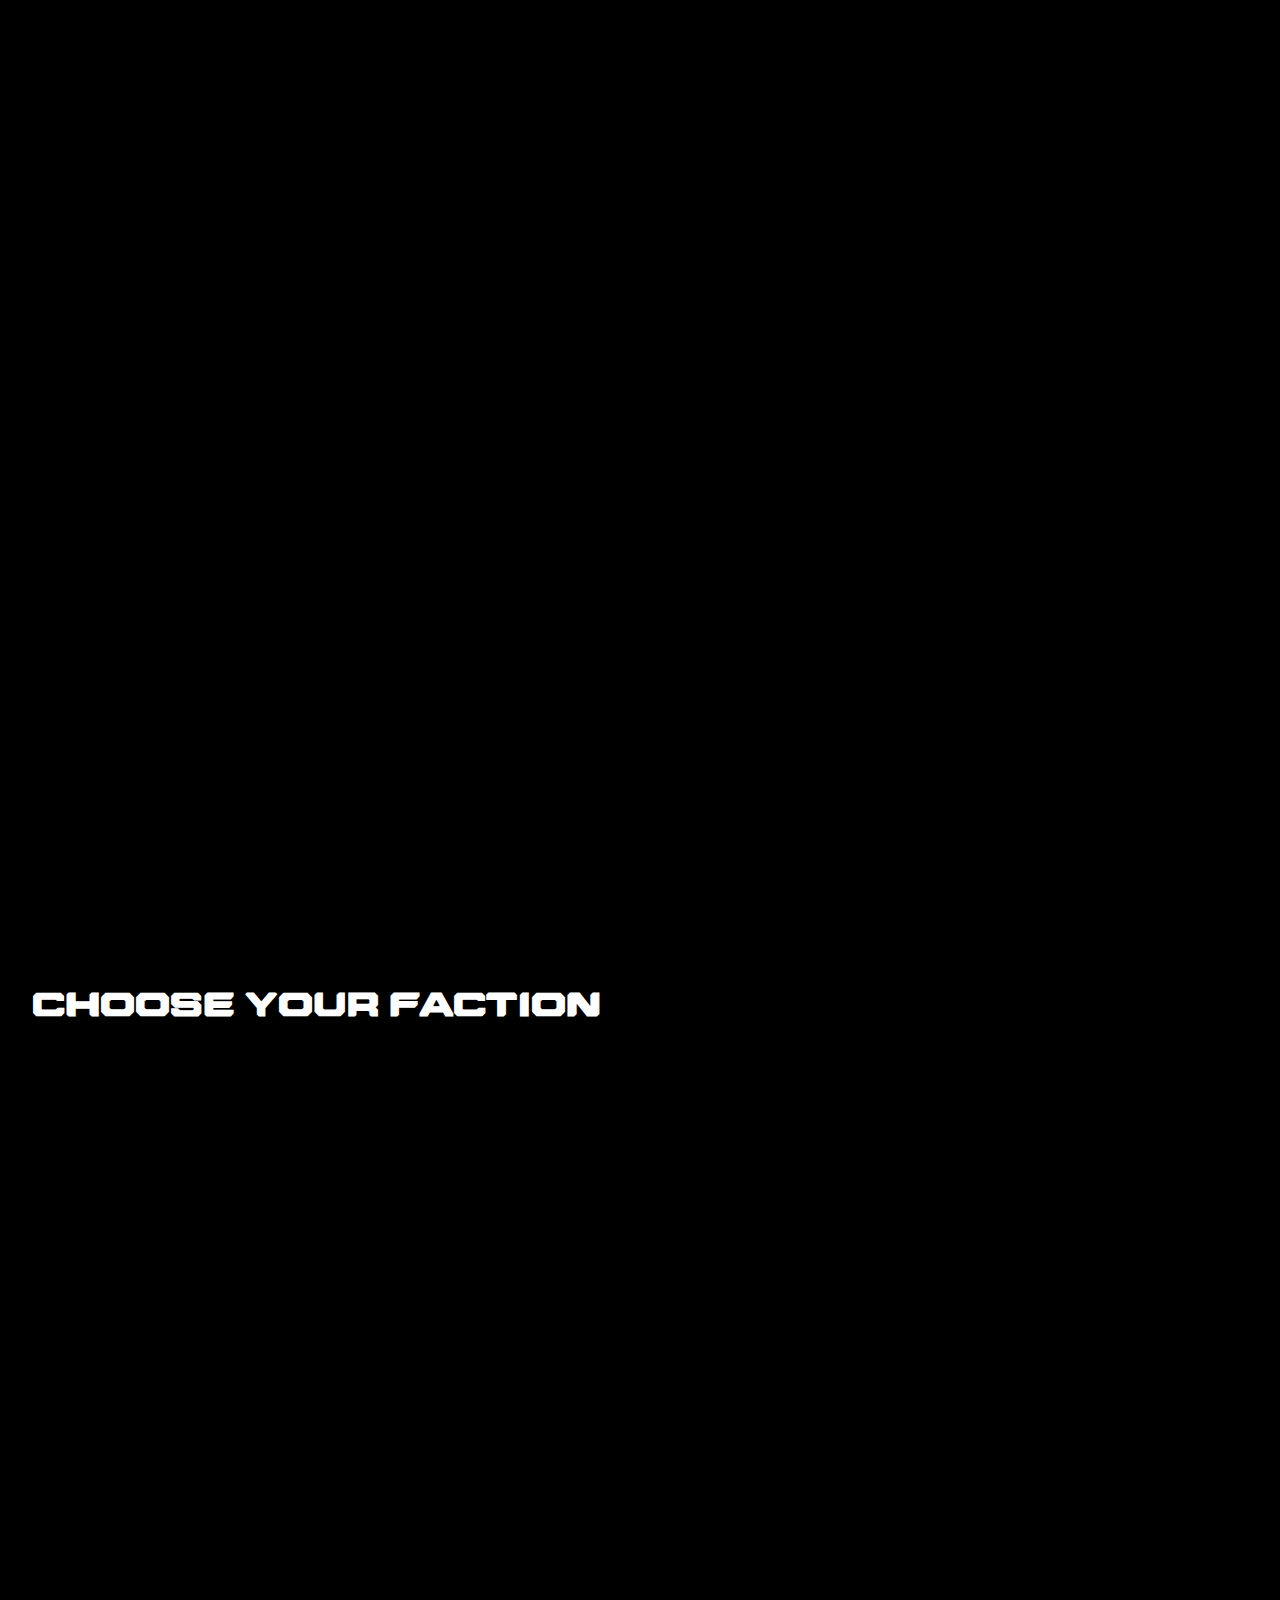
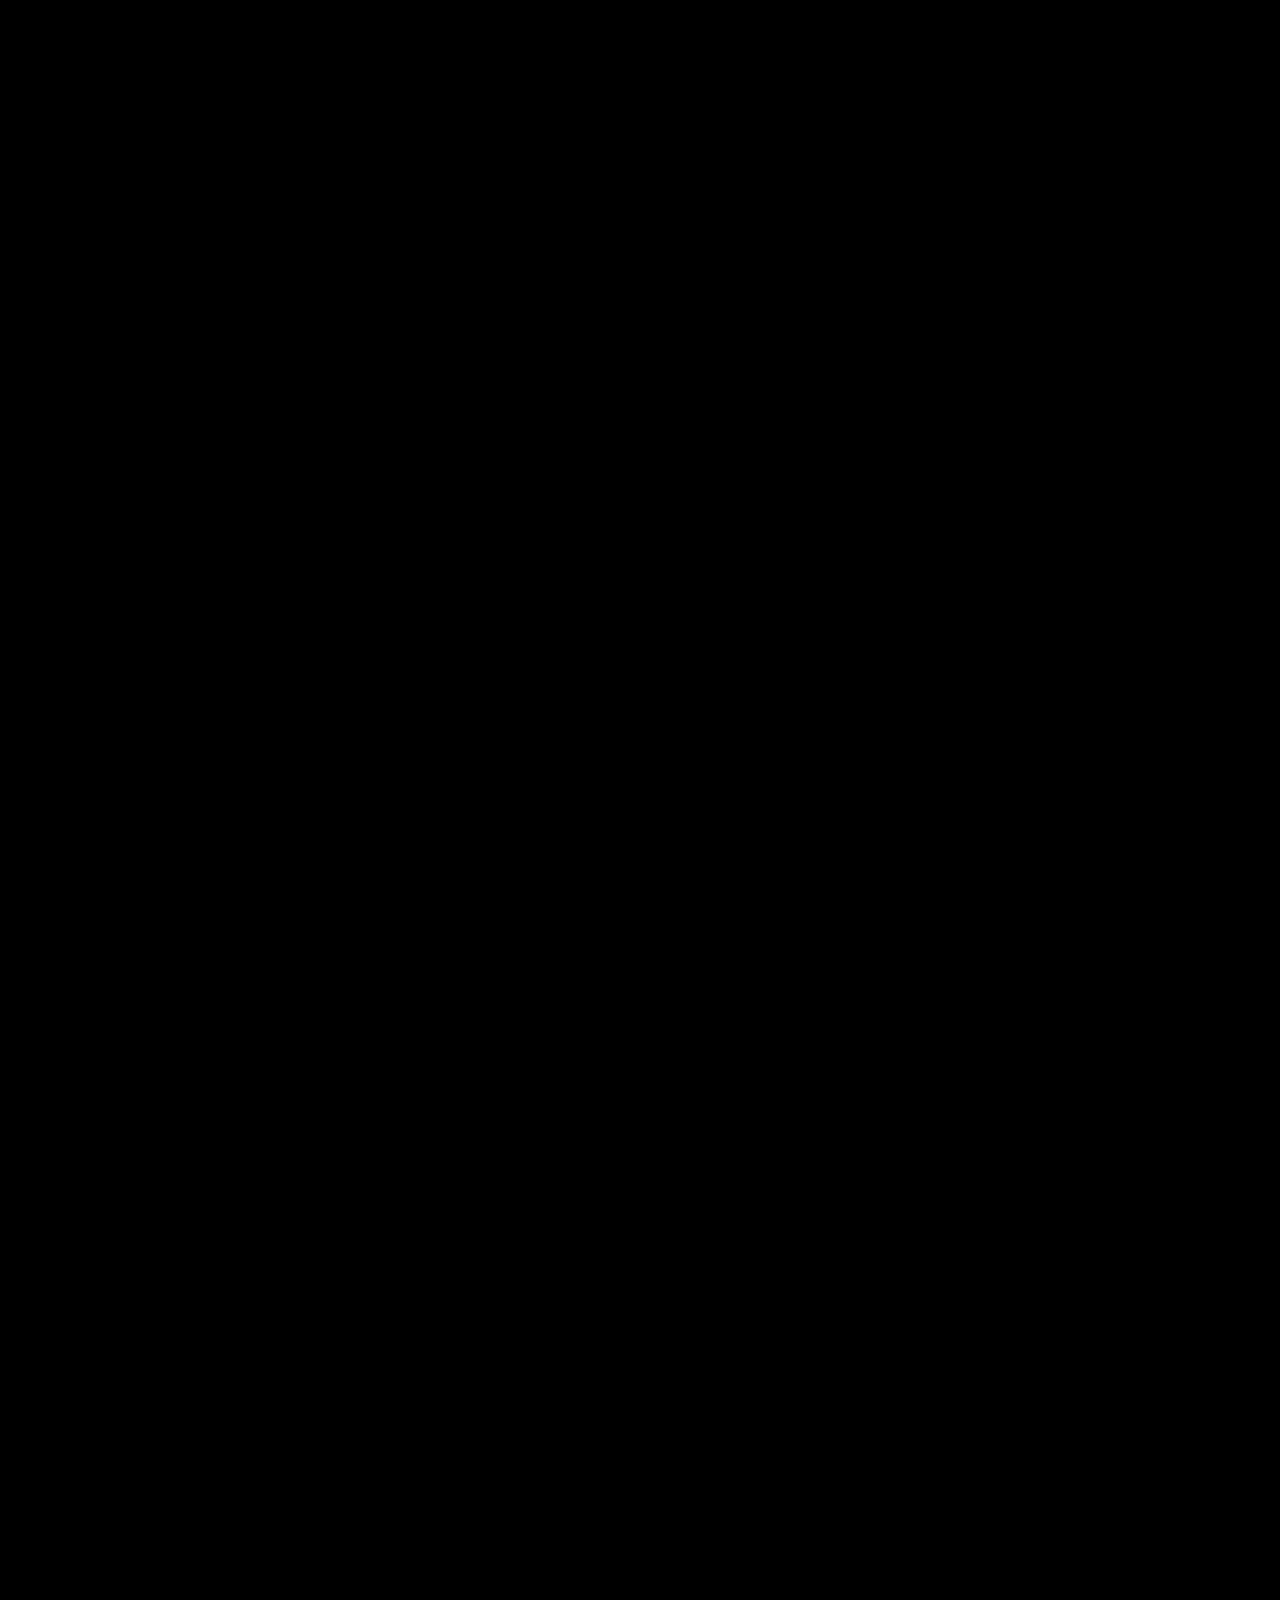
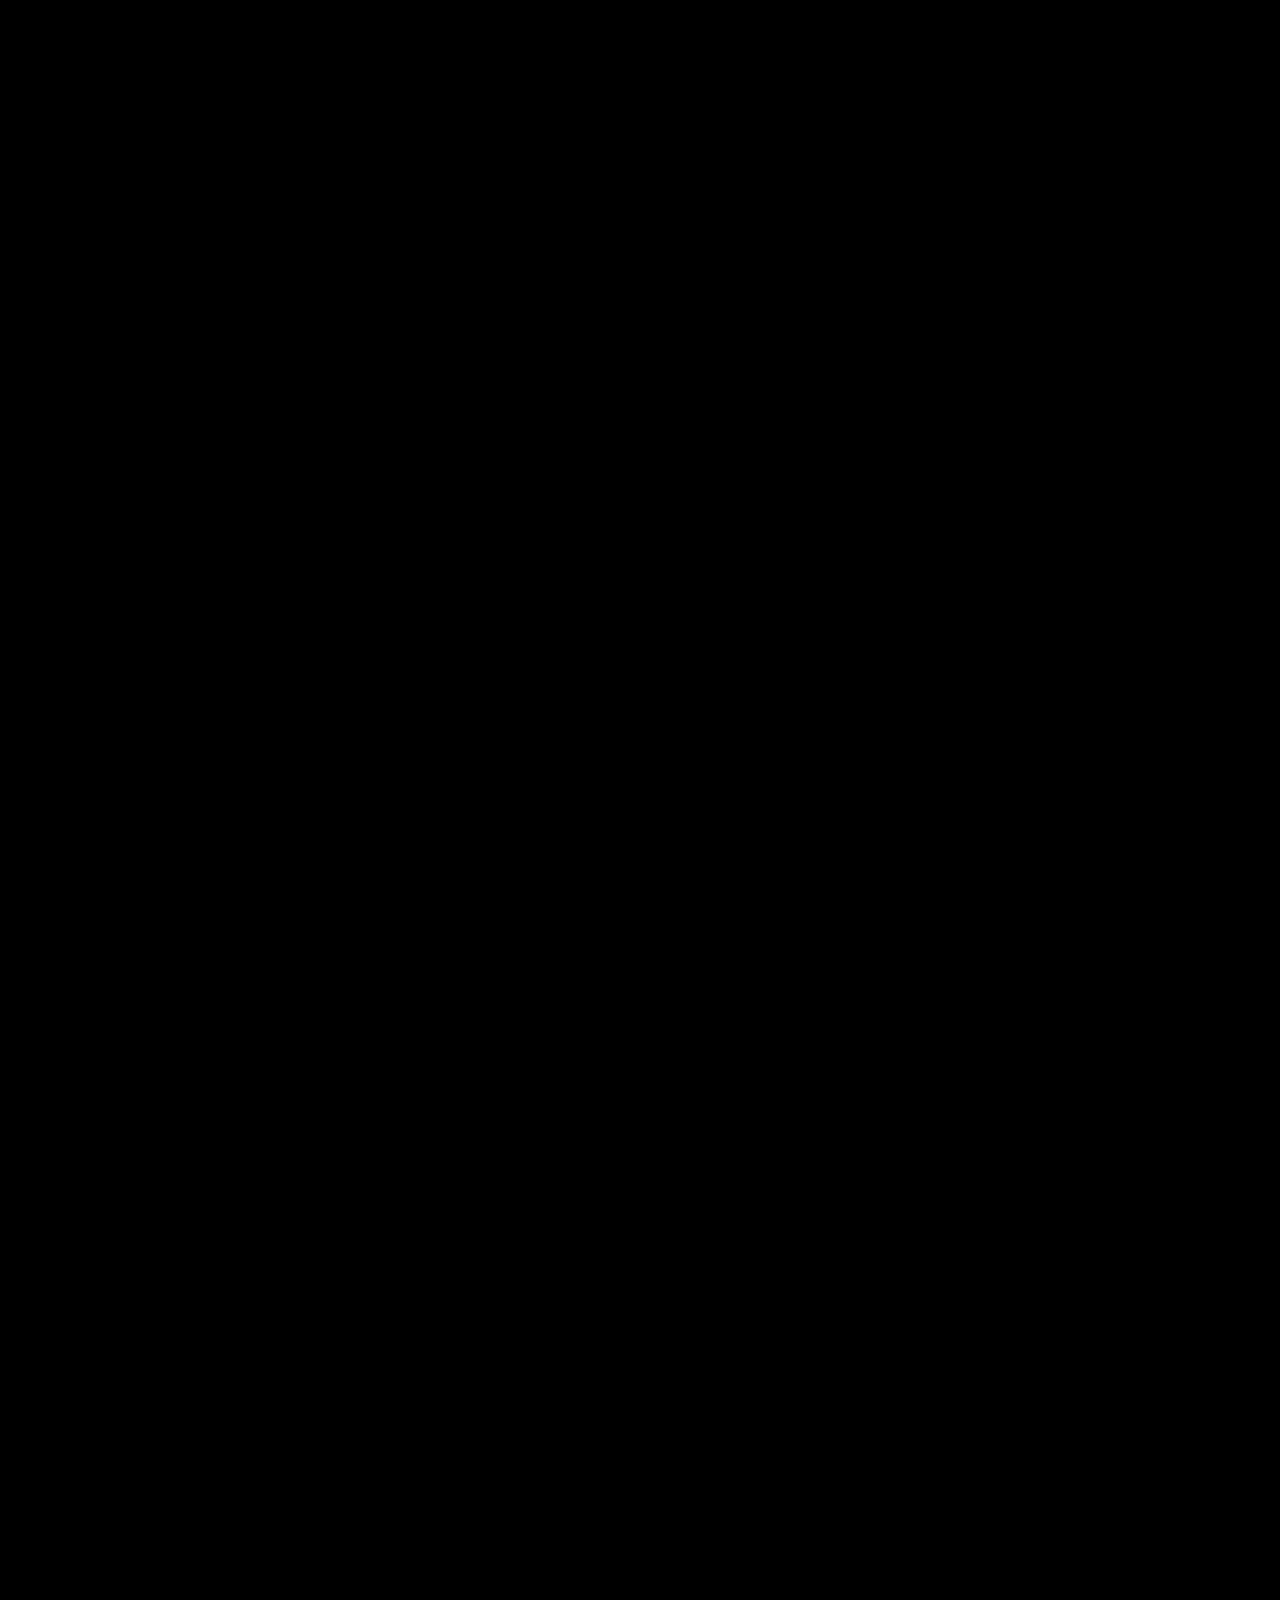
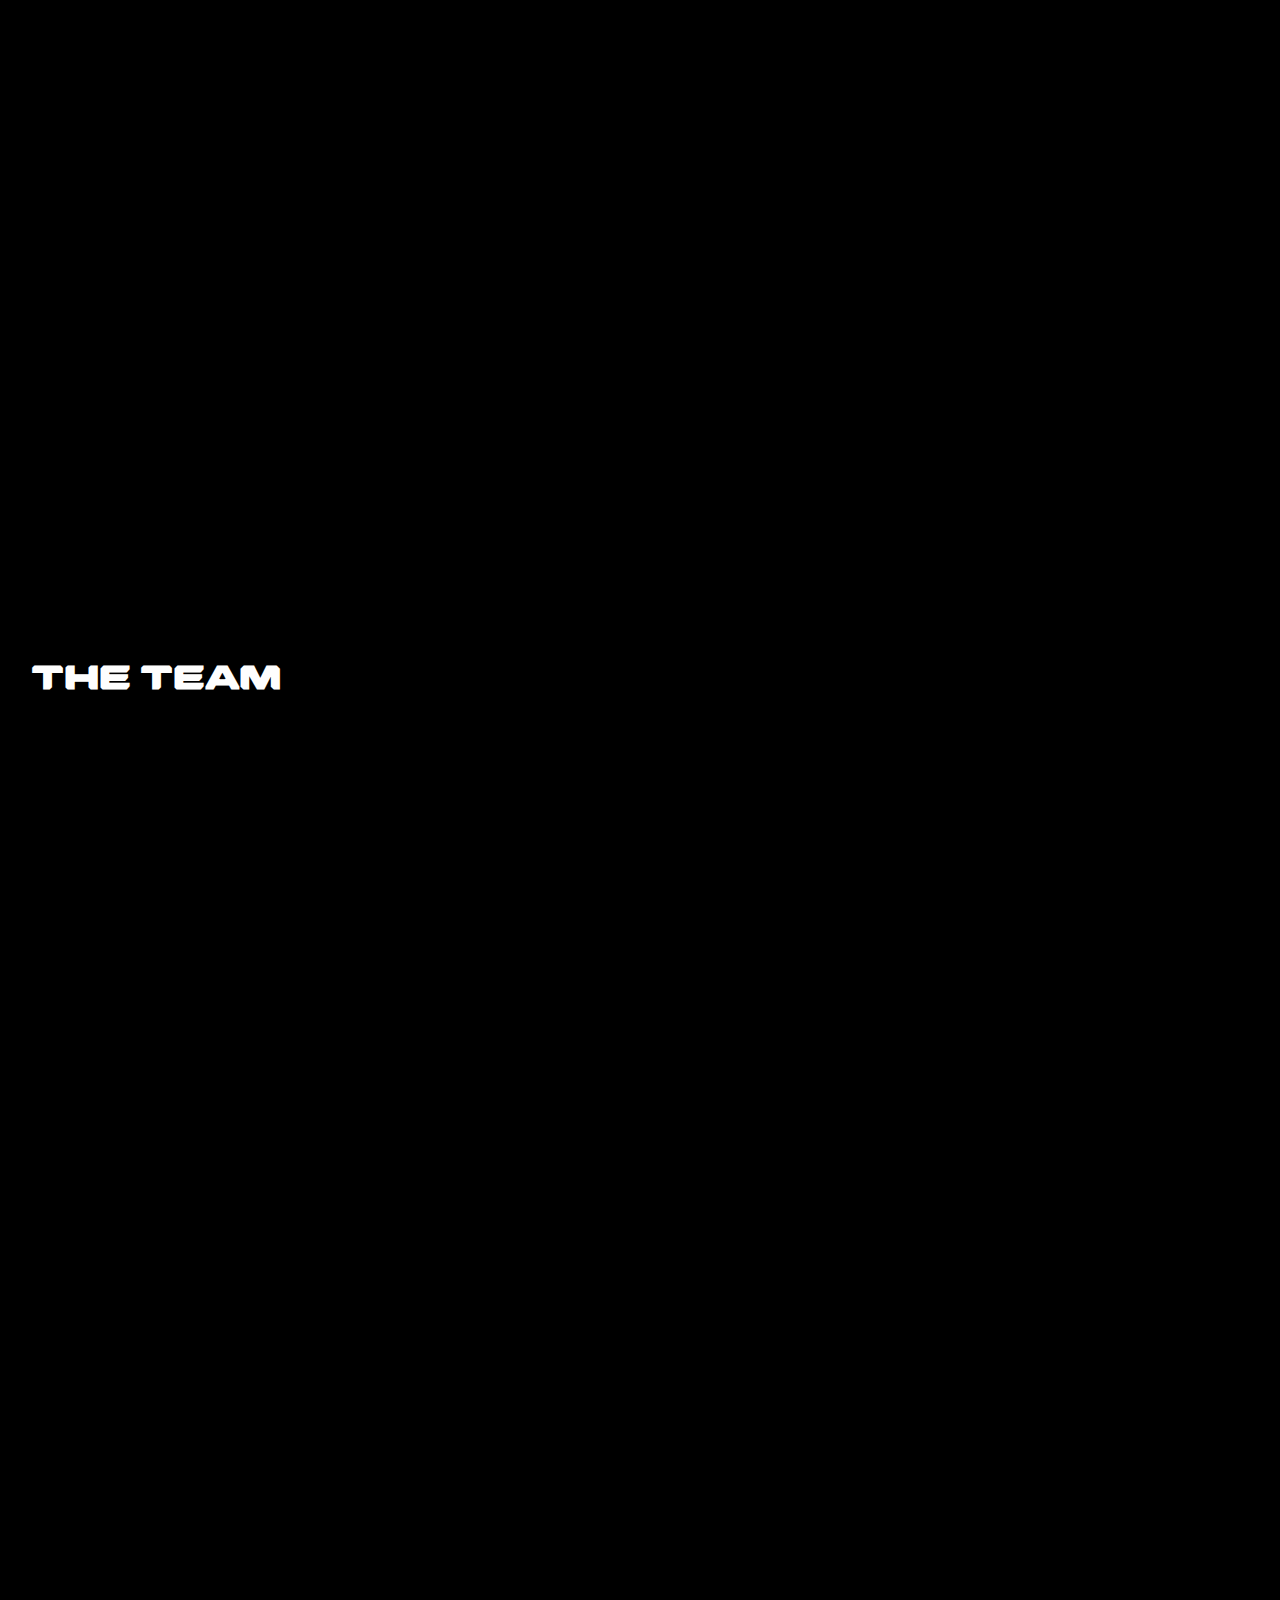
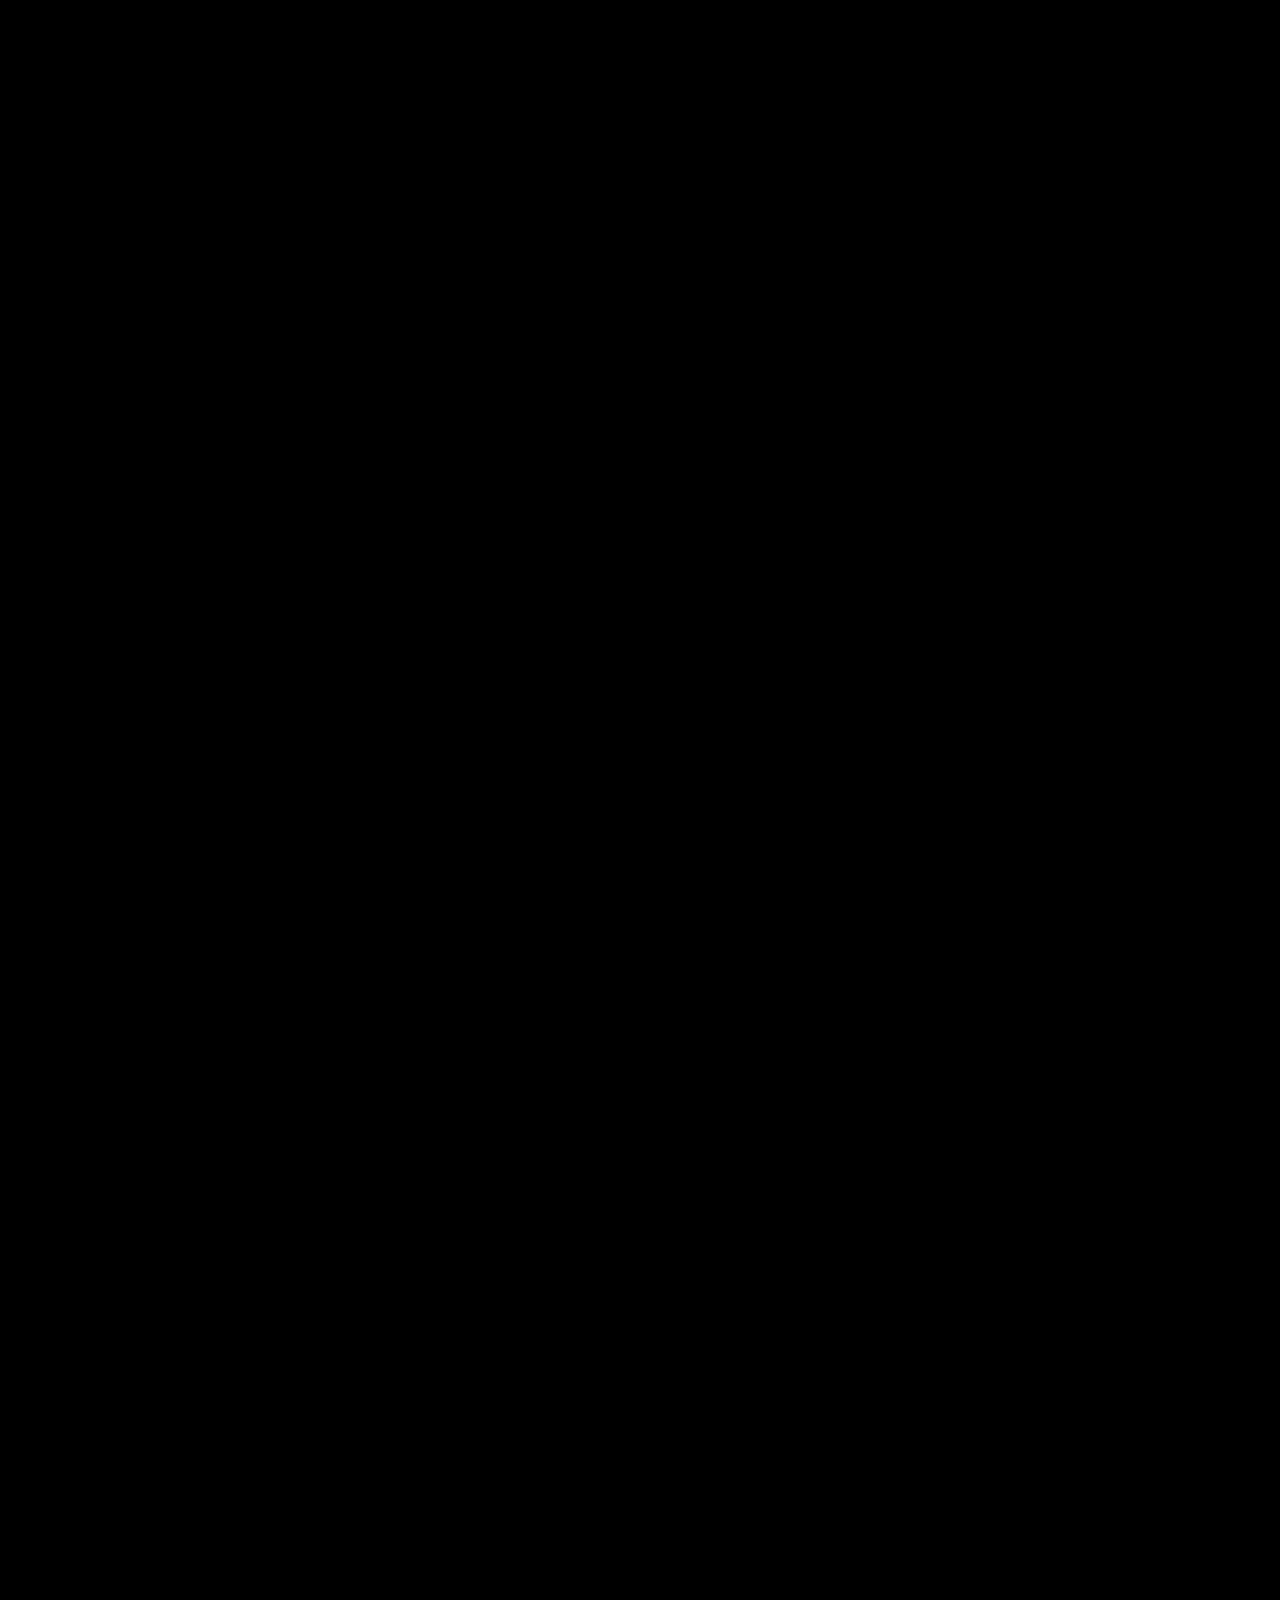
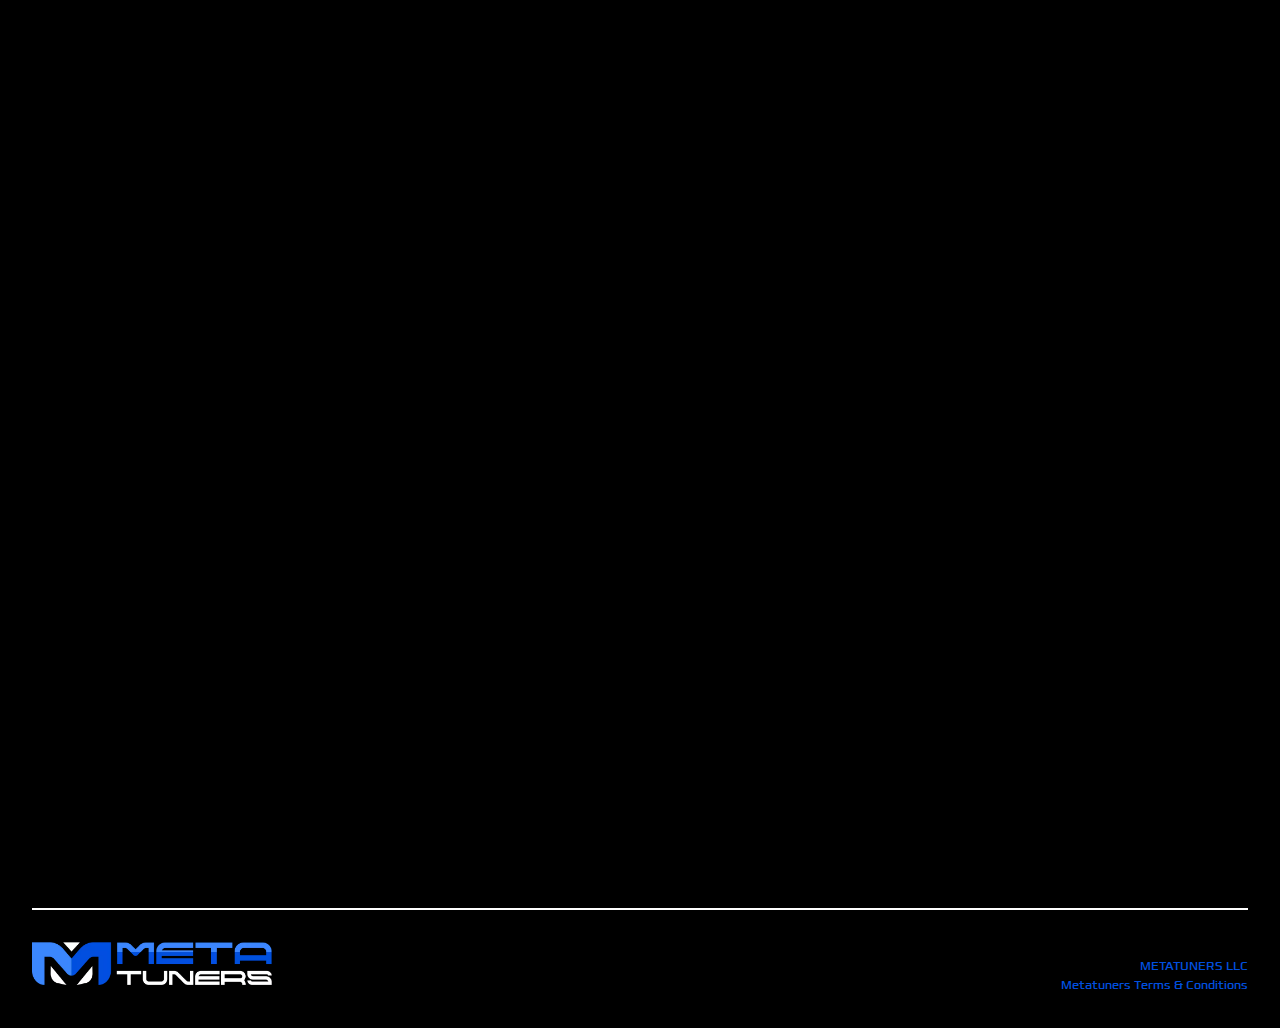
==== commit 34270738: "changes" ====
--- a/homepage.html
+++ b/homepage.html
@@ -810,11 +810,11 @@
           </div>
         </div>
 
-        <img
+        <!-- <img
           src="./img/UTILITIES/Cropped KEY GIF.gif"
           alt=""
           class="utilities-gif-img fade-in"
-        />
+        /> -->
       </div>
     </section>
     <!-- utilities section end -->
--- a/css/bg-images.css
+++ b/css/bg-images.css
@@ -9,7 +9,7 @@
 }
 
 .bg-img-1 {
-  background-image: url('../img/CONTAINERIMAGES/City Banner.webp');
+  background-image: url('../img/CONTAINERIMAGES/City Banner.jpg');
   min-height: 80vh;
   background-repeat: no-repeat;
   background-size: cover;
@@ -17,22 +17,22 @@
 }
 
 .bg-img-2 {
-  background-image: url('../img/CONTAINERIMAGES/City Banner.webp');
+  background-image: url('../img/CONTAINERIMAGES/City Banner.jpg');
   background-position: top center;
 }
 
 .bg-img-3 {
-  background-image: url('../img/CONTAINERIMAGES/Garage_PRE_Final 3.webp');
+  background-image: url('../img/CONTAINERIMAGES/Garage_PRE_Final 3.jpg');
   background-position: center center;
 }
 
 .bg-img-4 {
-  background-image: url('../img/CONTAINERIMAGES/MT_JUNKYARD.webp');
+  background-image: url('../img/CONTAINERIMAGES/MT_JUNKYARD.jpg');
   background-position: center center;
 }
 
 .bg-img-5 {
-  background-image: url('../img/CONTAINERIMAGES/CHARACTER BANNER.webp');
+  background-image: url('../img/CONTAINERIMAGES/CHARACTER BANNER.jpg');
   background-position: bottom center;
   background-size: cover;
 }
@@ -50,27 +50,27 @@
 @media (max-width: 1000px) {
   .bg-img-1 {
     min-height: 65vh;
-    background-image: url('../img/CONTAINERIMAGES/Home_Mobile_image2.webp');
+    background-image: url('../img/CONTAINERIMAGES/Home_Mobile_image2.jpg');
     background-size: cover;
     background-position: center;
   }
   .bg-img-2 {
-    background-image: url('../img/CONTAINERIMAGES/City Banner.webp');
+    background-image: url('../img/CONTAINERIMAGES/City Banner.jpg');
     background-size: cover;
     background-position: center;
   }
   .bg-img-3 {
-    background-image: url('../img/CONTAINERIMAGES/Garage_PRE_Final 3.webp');
+    background-image: url('../img/CONTAINERIMAGES/Garage_PRE_Final 3.jpg');
     background-position: center;
     background-size: cover;
   }
   .bg-img-4 {
-    background-image: url('../img/CONTAINERIMAGES/Between Utilities_Roadmap_Mobile_image.webp');
+    background-image: url('../img/CONTAINERIMAGES/Between Utilities_Roadmap_Mobile_image.jpg');
     background-position: center;
     background-size: cover;
   }
   .bg-img-5 {
-    background-image: url('../img/CONTAINERIMAGES/Collection Character Image_MOBILE.webp');
+    background-image: url('../img/CONTAINERIMAGES/Collection Character Image_MOBILE.jpg');
     background-size: cover;
     background-position: center;
   }
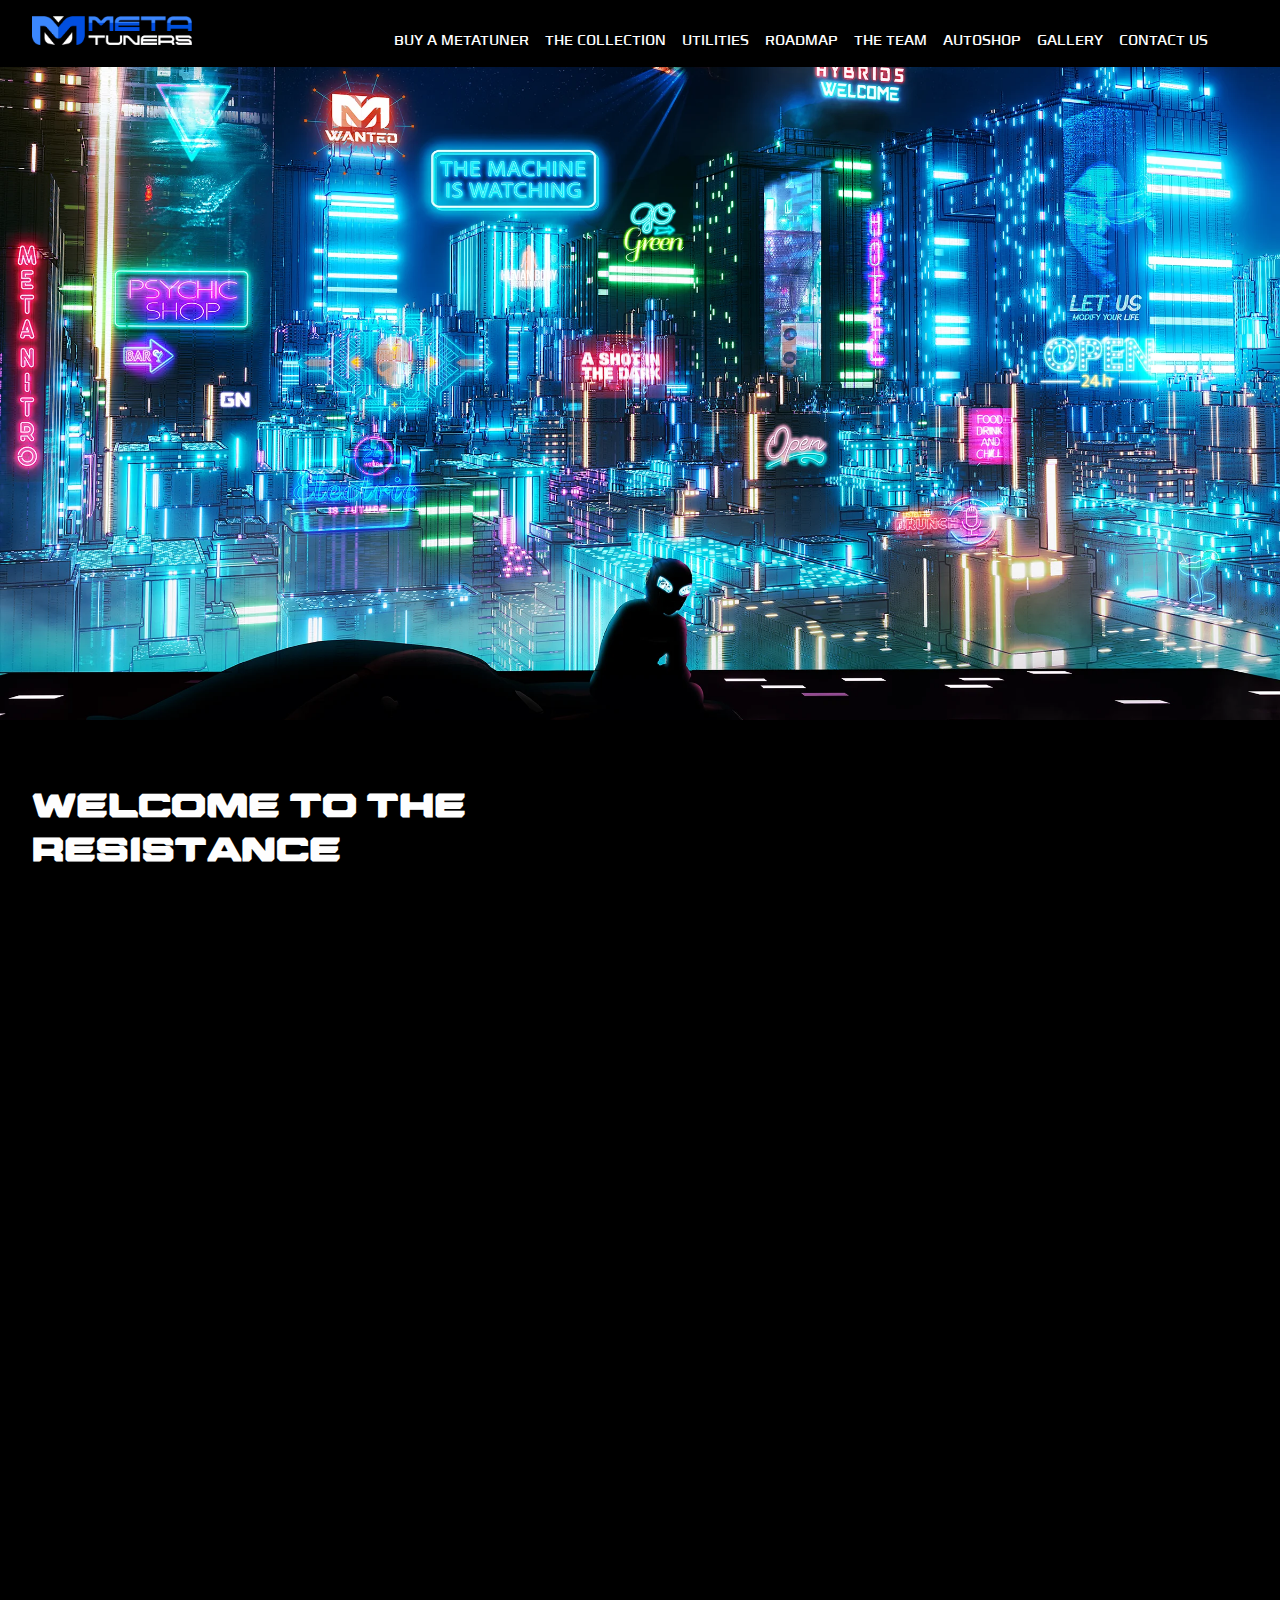
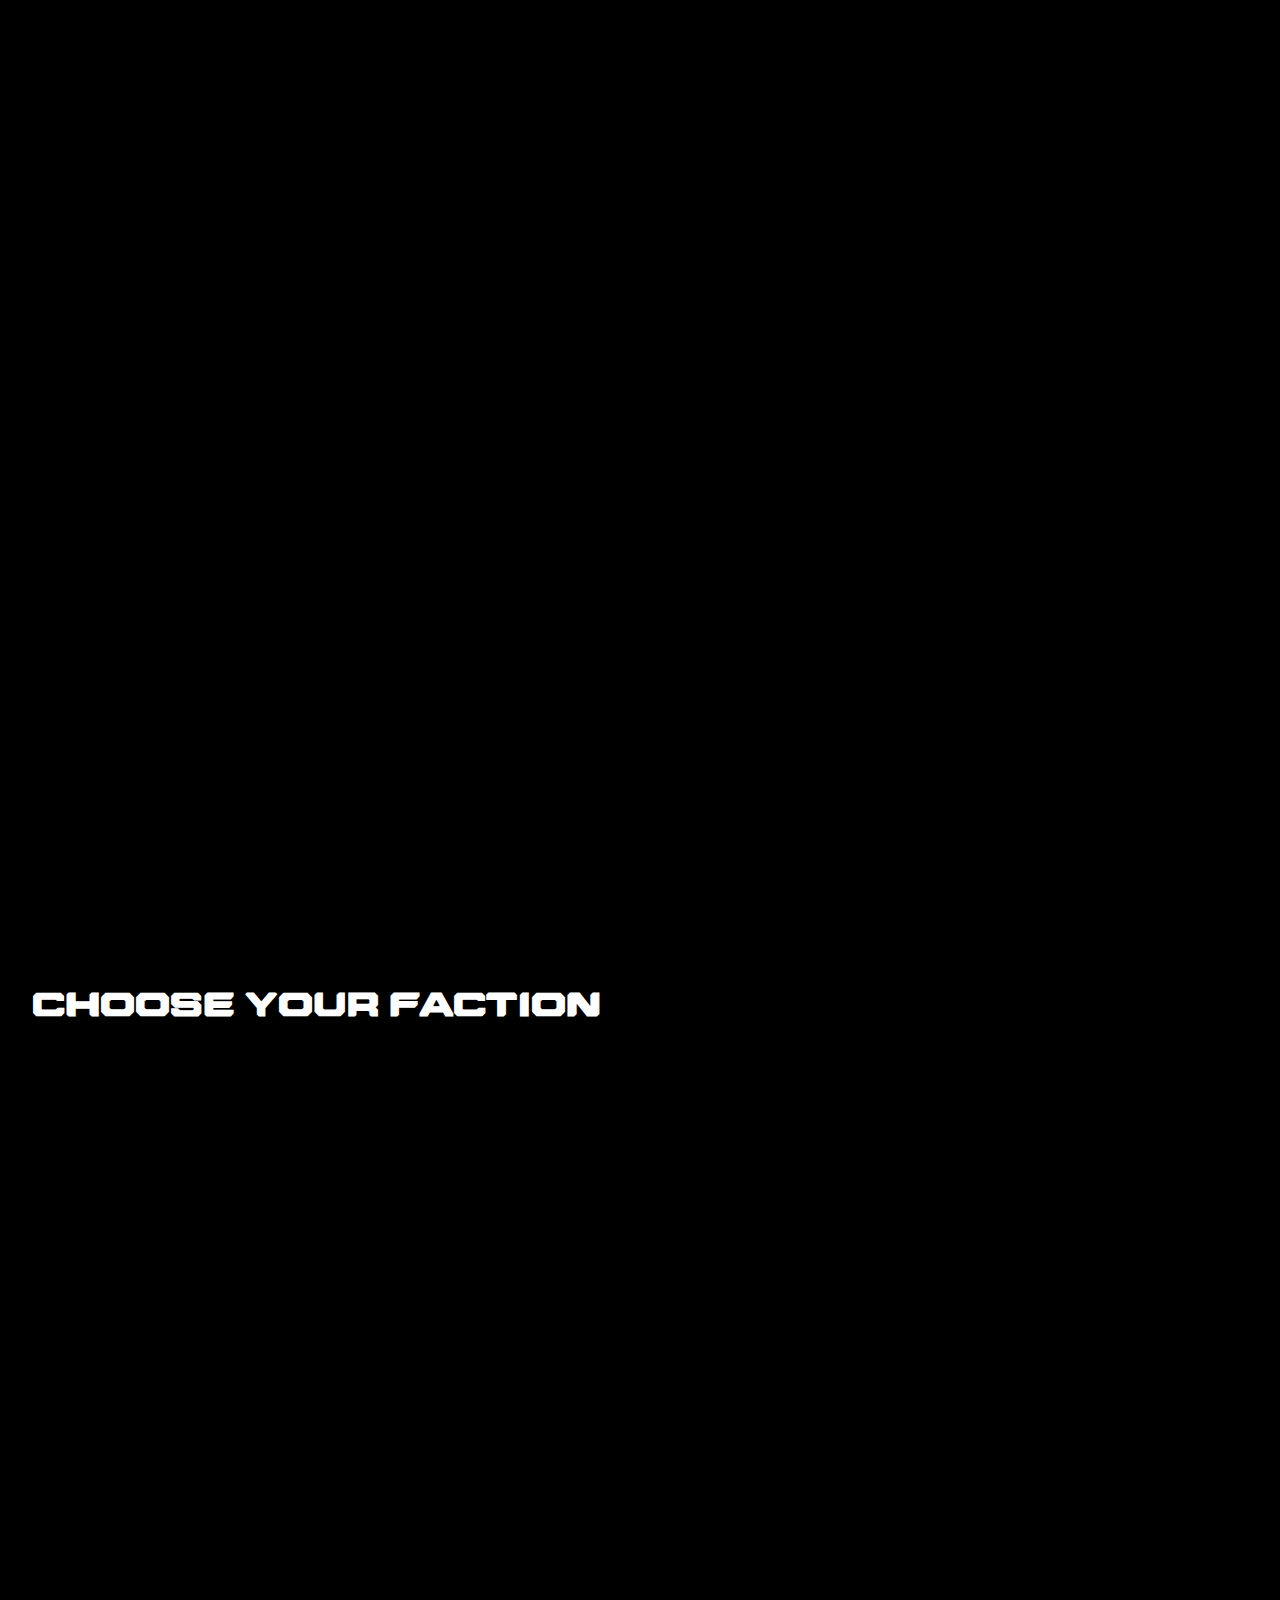
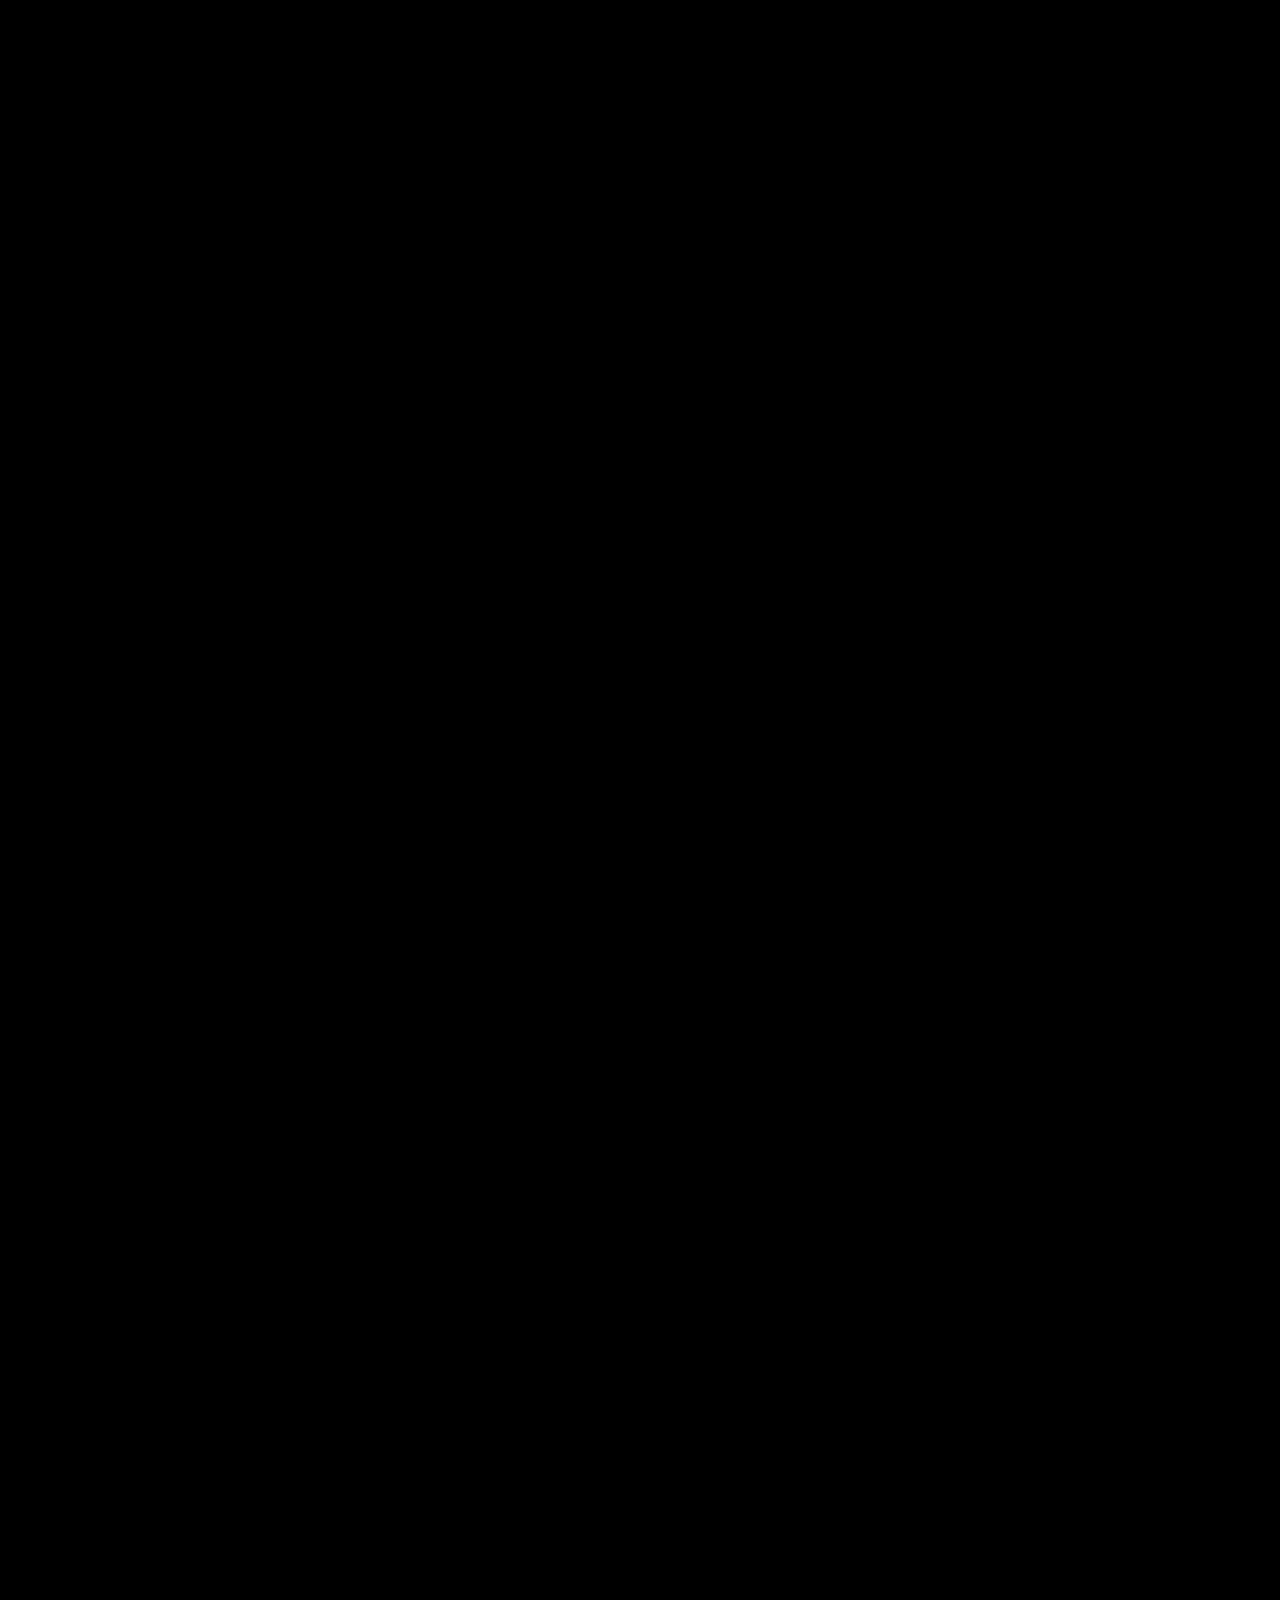
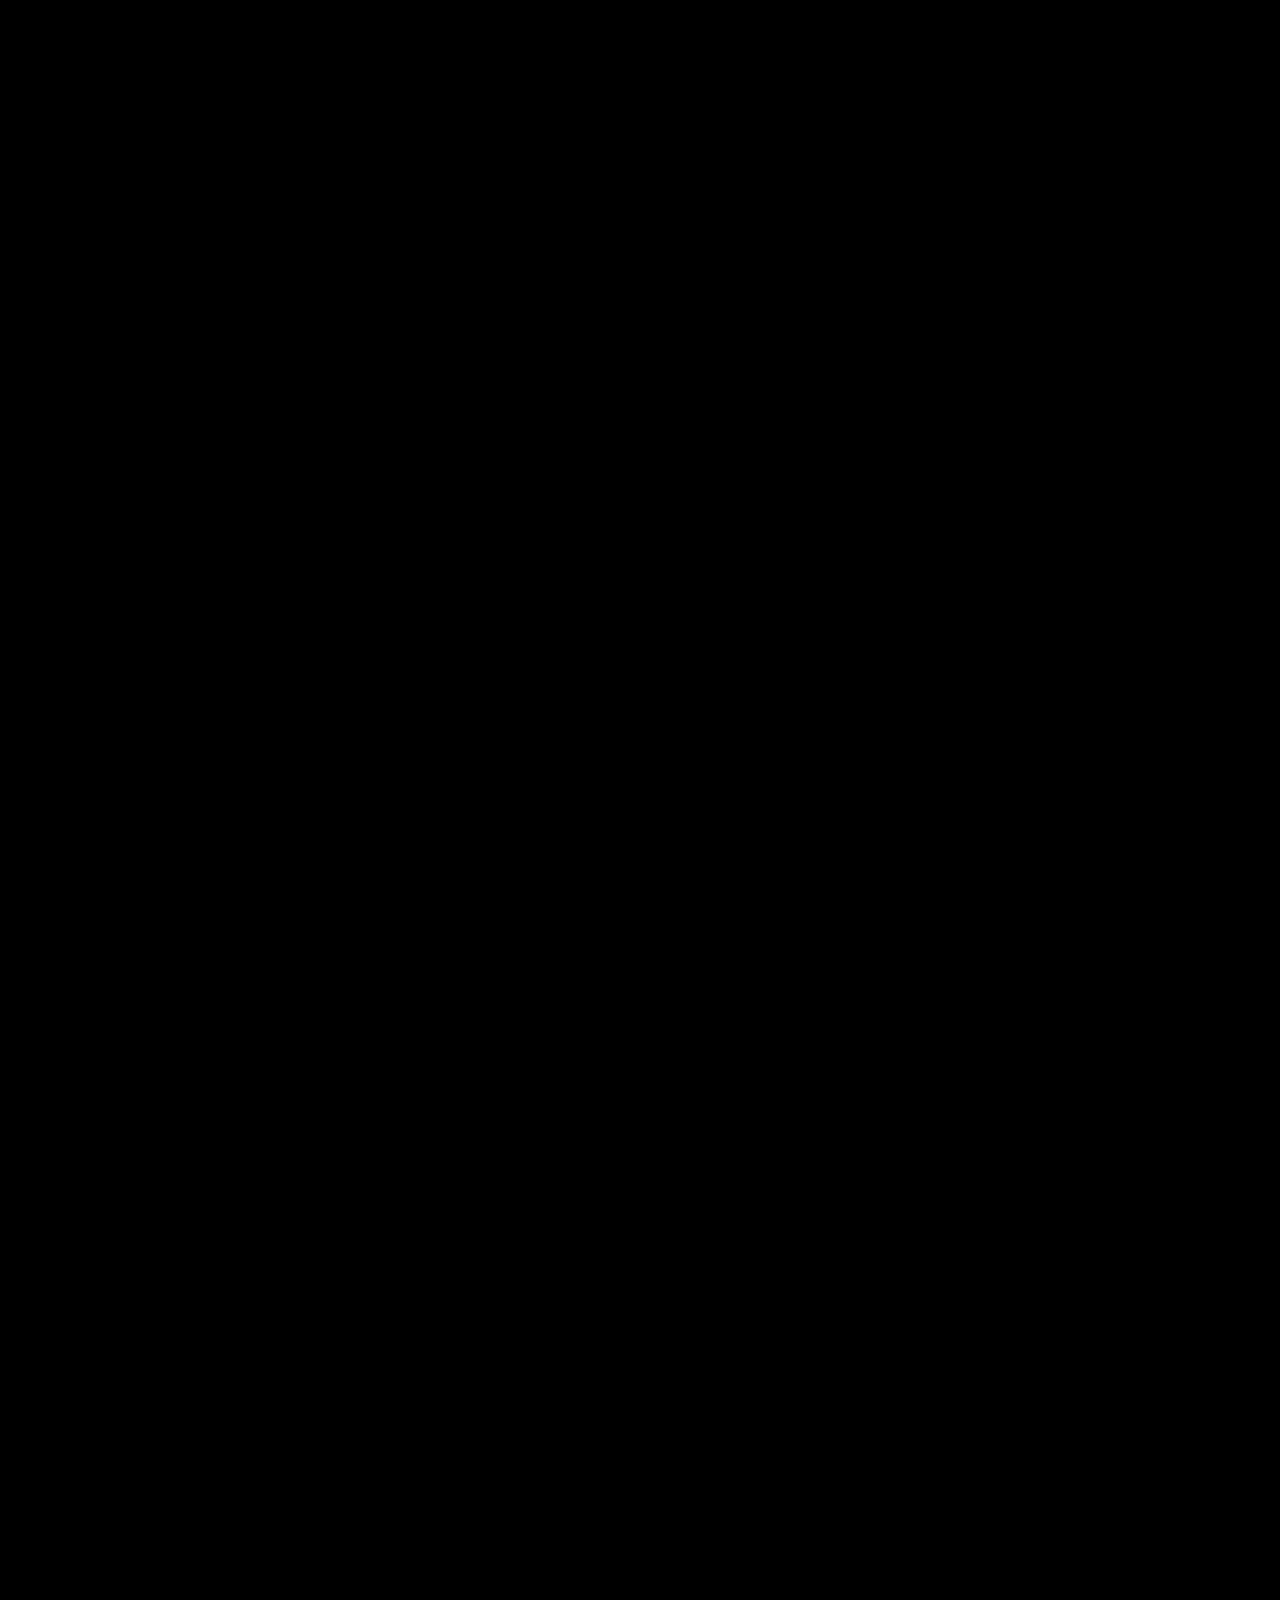
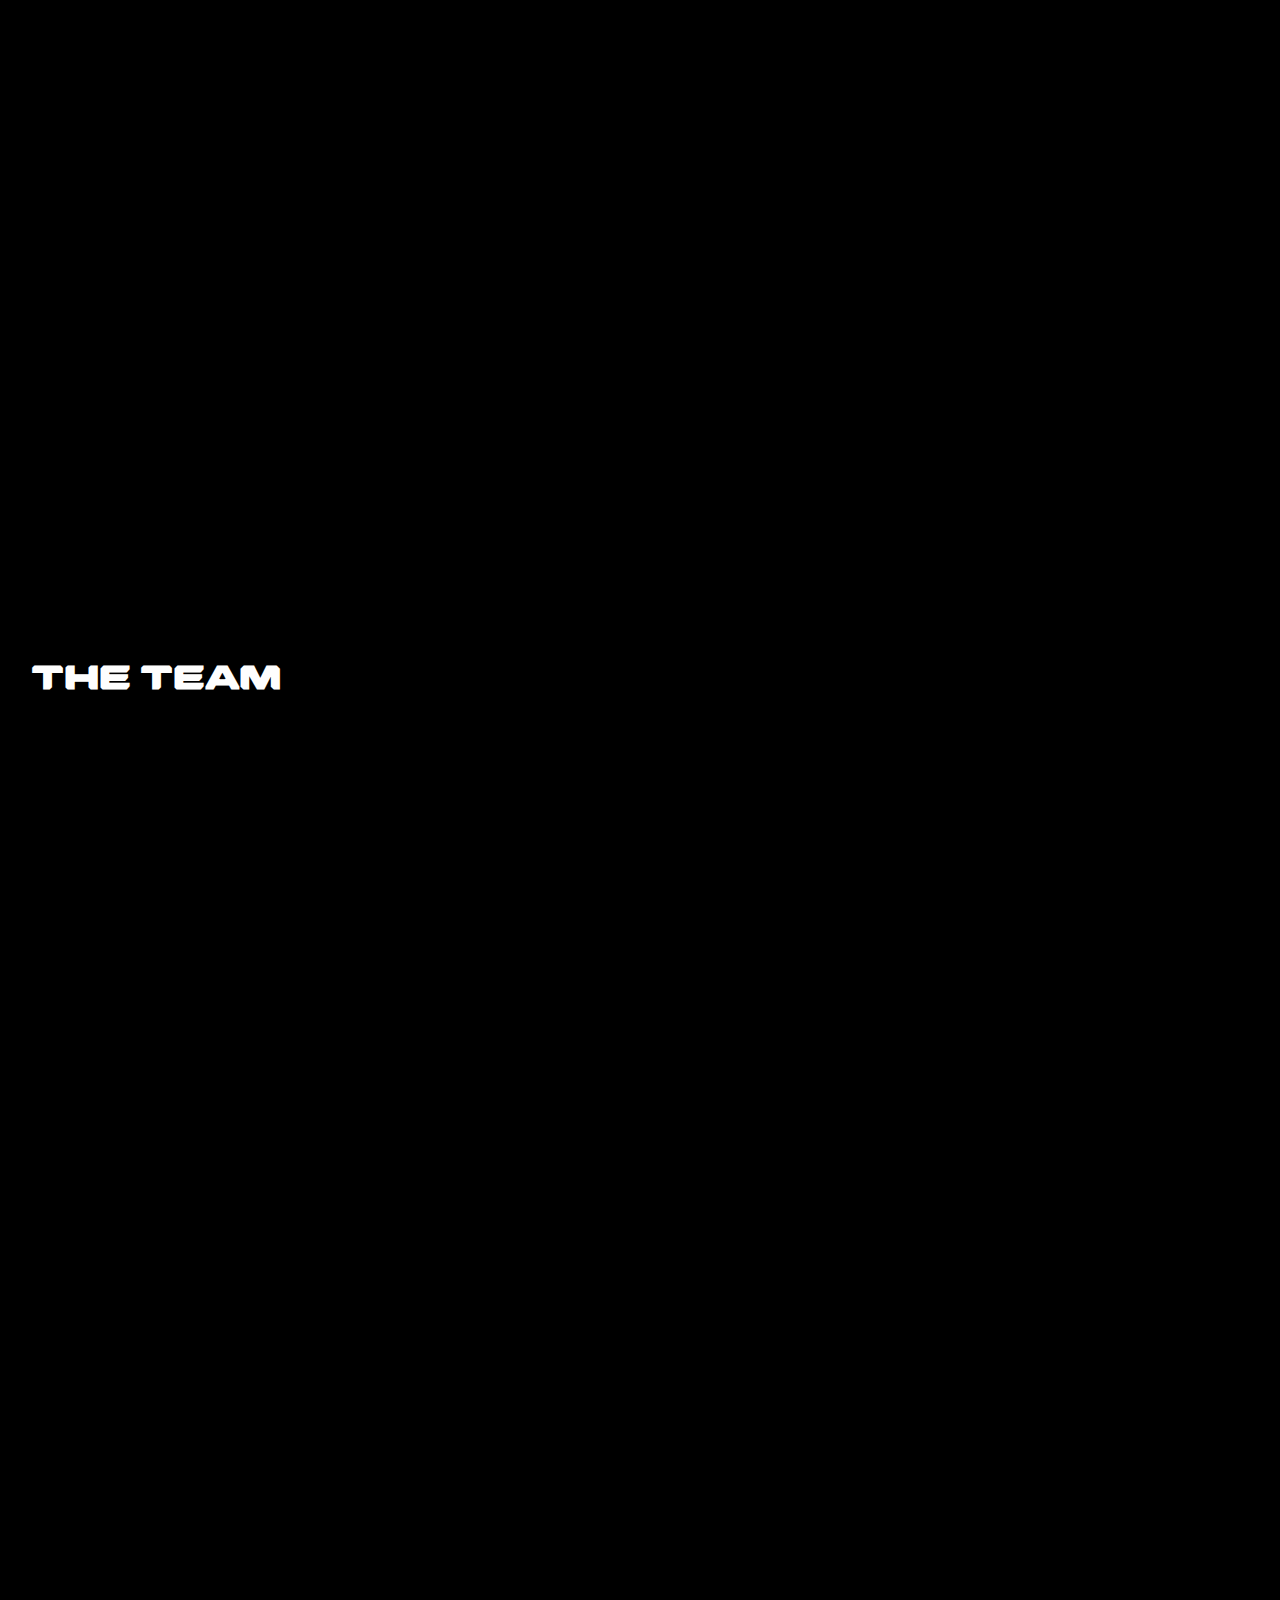
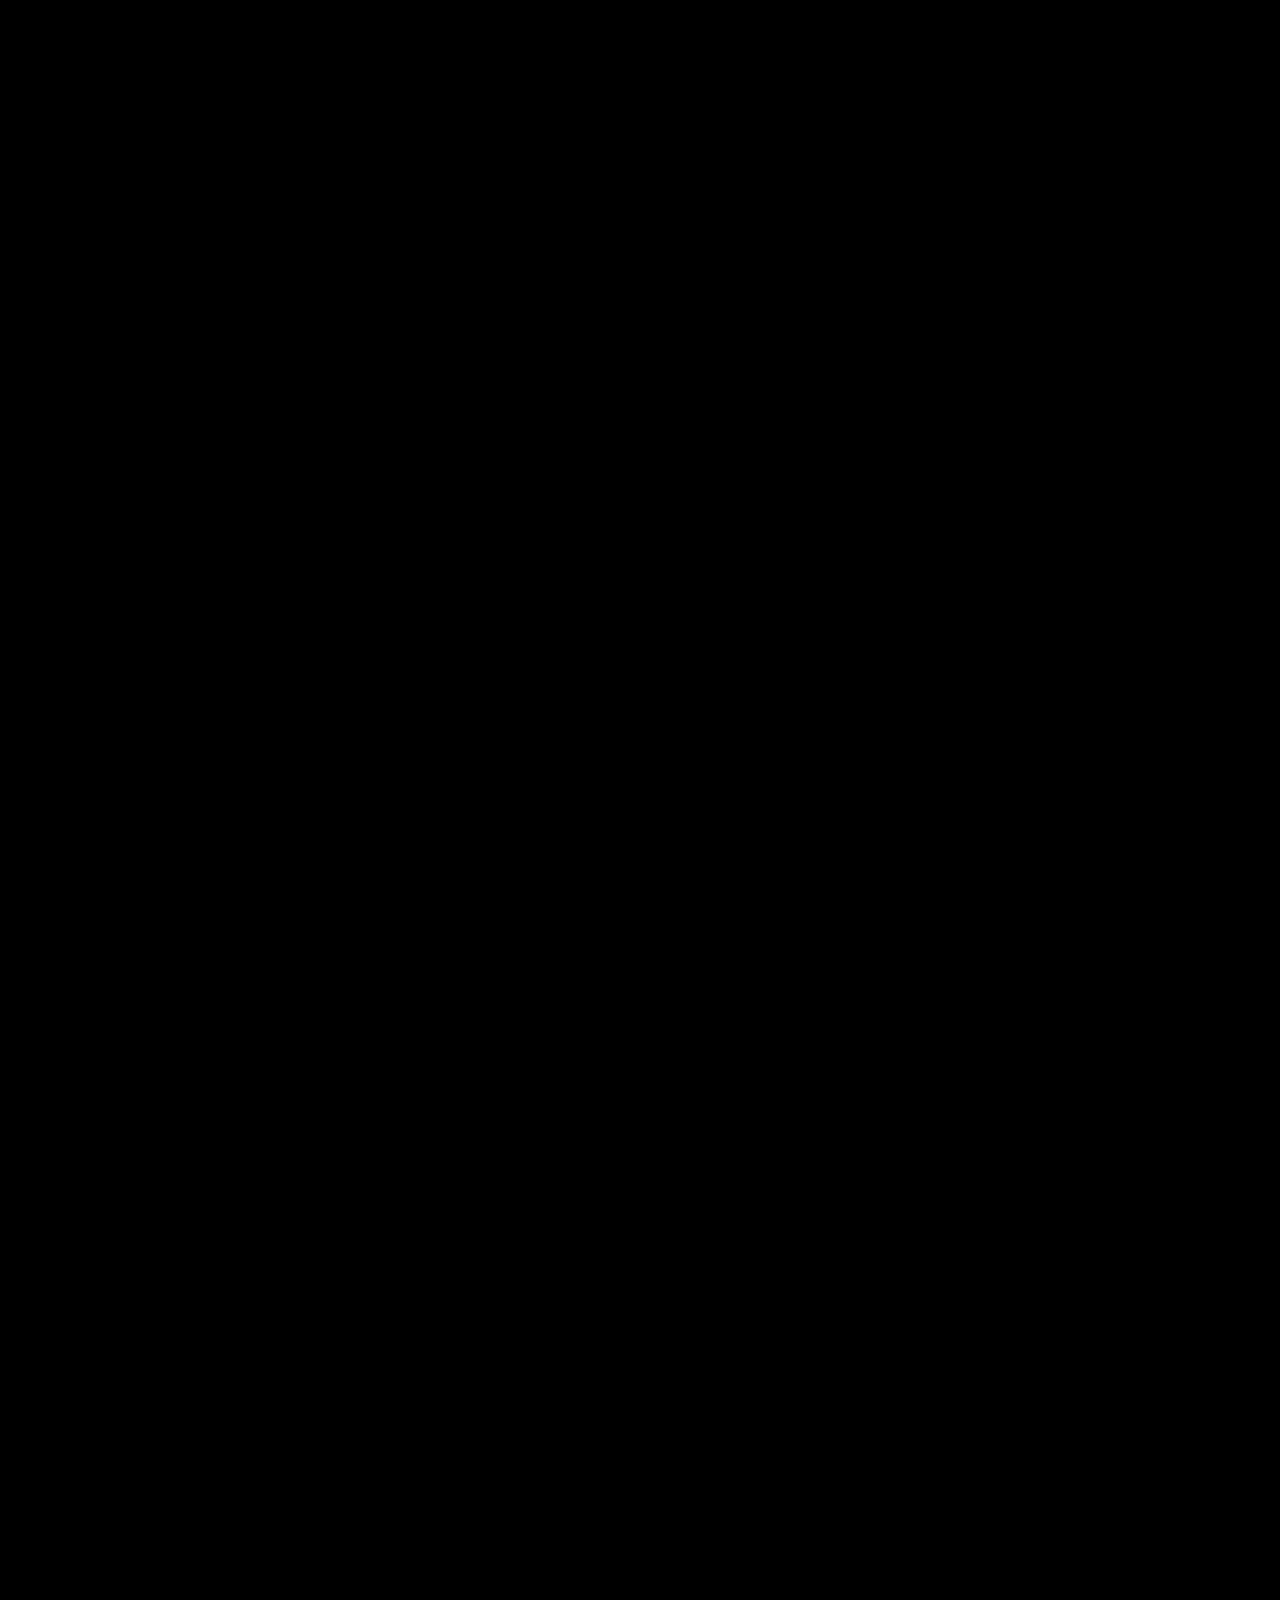
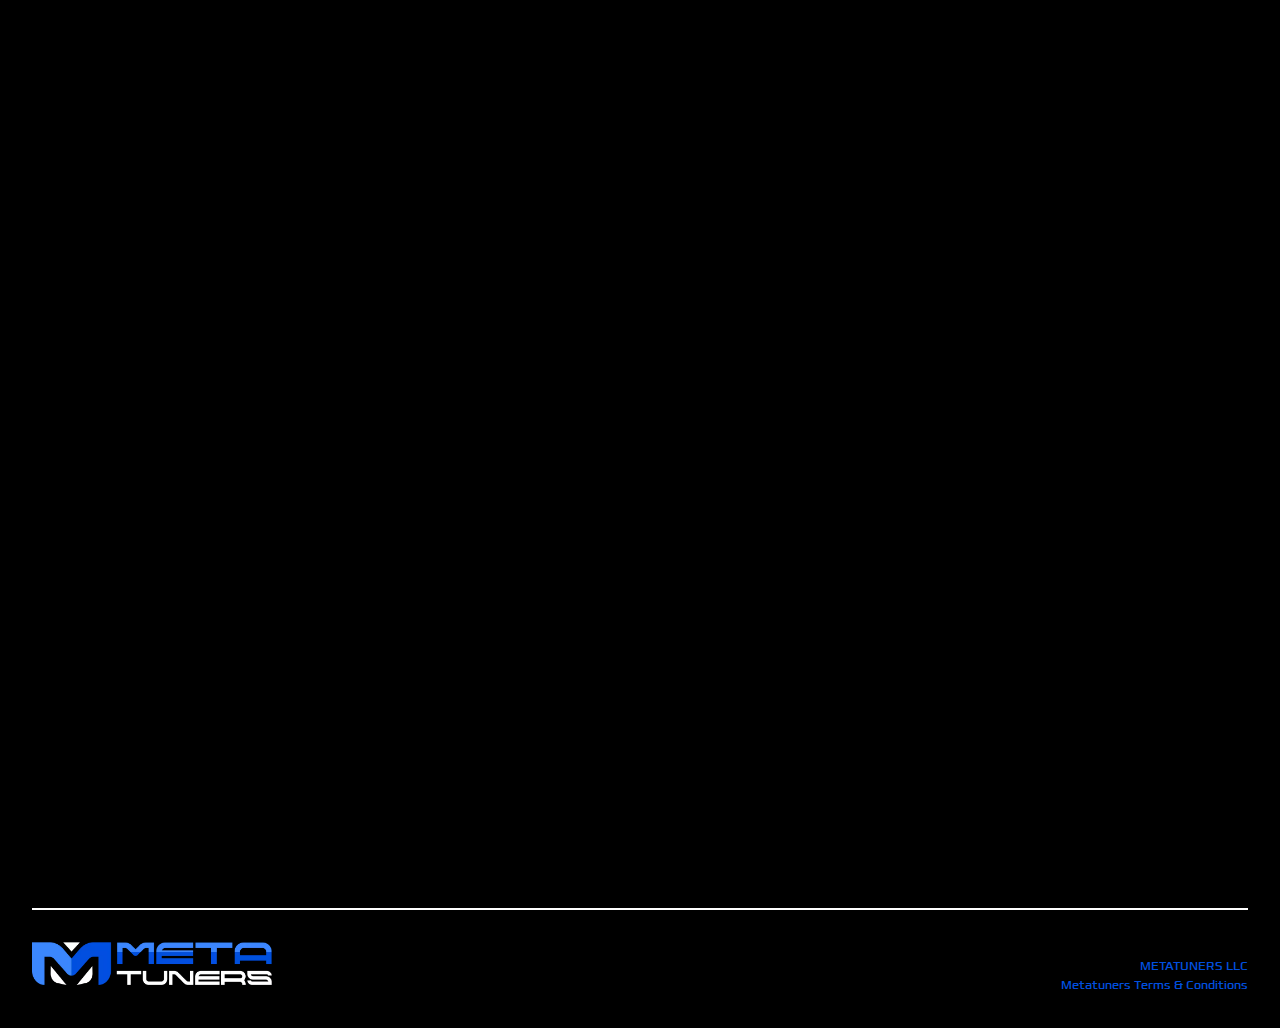
==== commit e4317035: "changes" ====
--- a/homepage.html
+++ b/homepage.html
@@ -61,11 +61,7 @@
     <link rel="stylesheet" href="./css/footer.css" />
 
     <!-- fav ico -->
-    <link
-      rel="shortcut icon"
-      href="./img/SPLASH PAGE/favicon.ico"
-      type="image/x-icon"
-    />
+    <link rel="shortcut icon" href="./M_Fav.ico" type="image/x-icon" />
 
     <!--  navbar js -->
     <script src="./js/app.js" defer></script>
@@ -810,11 +806,11 @@
           </div>
         </div>
 
-        <!-- <img
+        <img
           src="./img/UTILITIES/Cropped KEY GIF.gif"
           alt=""
           class="utilities-gif-img fade-in"
-        /> -->
+        />
       </div>
     </section>
     <!-- utilities section end -->
--- a/css/bg-images.css
+++ b/css/bg-images.css
@@ -9,7 +9,7 @@
 }
 
 .bg-img-1 {
-  background-image: url('../img/CONTAINERIMAGES/City Banner.jpg');
+  background-image: url('../img/CONTAINERIMAGES/City Banner.webp');
   min-height: 80vh;
   background-repeat: no-repeat;
   background-size: cover;
@@ -17,22 +17,22 @@
 }
 
 .bg-img-2 {
-  background-image: url('../img/CONTAINERIMAGES/City Banner.jpg');
+  background-image: url('../img/CONTAINERIMAGES/City Banner.webp');
   background-position: top center;
 }
 
 .bg-img-3 {
-  background-image: url('../img/CONTAINERIMAGES/Garage_PRE_Final 3.jpg');
+  background-image: url('../img/CONTAINERIMAGES/Garage_PRE_Final 3.webp');
   background-position: center center;
 }
 
 .bg-img-4 {
-  background-image: url('../img/CONTAINERIMAGES/MT_JUNKYARD.jpg');
+  background-image: url('../img/CONTAINERIMAGES/MT_JUNKYARD.webp');
   background-position: center center;
 }
 
 .bg-img-5 {
-  background-image: url('../img/CONTAINERIMAGES/CHARACTER BANNER.jpg');
+  background-image: url('../img/CONTAINERIMAGES/CHARACTER BANNER.webp');
   background-position: bottom center;
   background-size: cover;
 }
@@ -50,27 +50,27 @@
 @media (max-width: 1000px) {
   .bg-img-1 {
     min-height: 65vh;
-    background-image: url('../img/CONTAINERIMAGES/Home_Mobile_image2.jpg');
+    background-image: url('../img/CONTAINERIMAGES/Home_Mobile_image2.webp');
     background-size: cover;
     background-position: center;
   }
   .bg-img-2 {
-    background-image: url('../img/CONTAINERIMAGES/City Banner.jpg');
+    background-image: url('../img/CONTAINERIMAGES/City Banner.webp');
     background-size: cover;
     background-position: center;
   }
   .bg-img-3 {
-    background-image: url('../img/CONTAINERIMAGES/Garage_PRE_Final 3.jpg');
+    background-image: url('../img/CONTAINERIMAGES/Garage_PRE_Final 3.webp');
     background-position: center;
     background-size: cover;
   }
   .bg-img-4 {
-    background-image: url('../img/CONTAINERIMAGES/Between Utilities_Roadmap_Mobile_image.jpg');
+    background-image: url('../img/CONTAINERIMAGES/Between Utilities_Roadmap_Mobile_image.webp');
     background-position: center;
     background-size: cover;
   }
   .bg-img-5 {
-    background-image: url('../img/CONTAINERIMAGES/Collection Character Image_MOBILE.jpg');
+    background-image: url('../img/CONTAINERIMAGES/Collection Character Image_MOBILE.webp');
     background-size: cover;
     background-position: center;
   }
